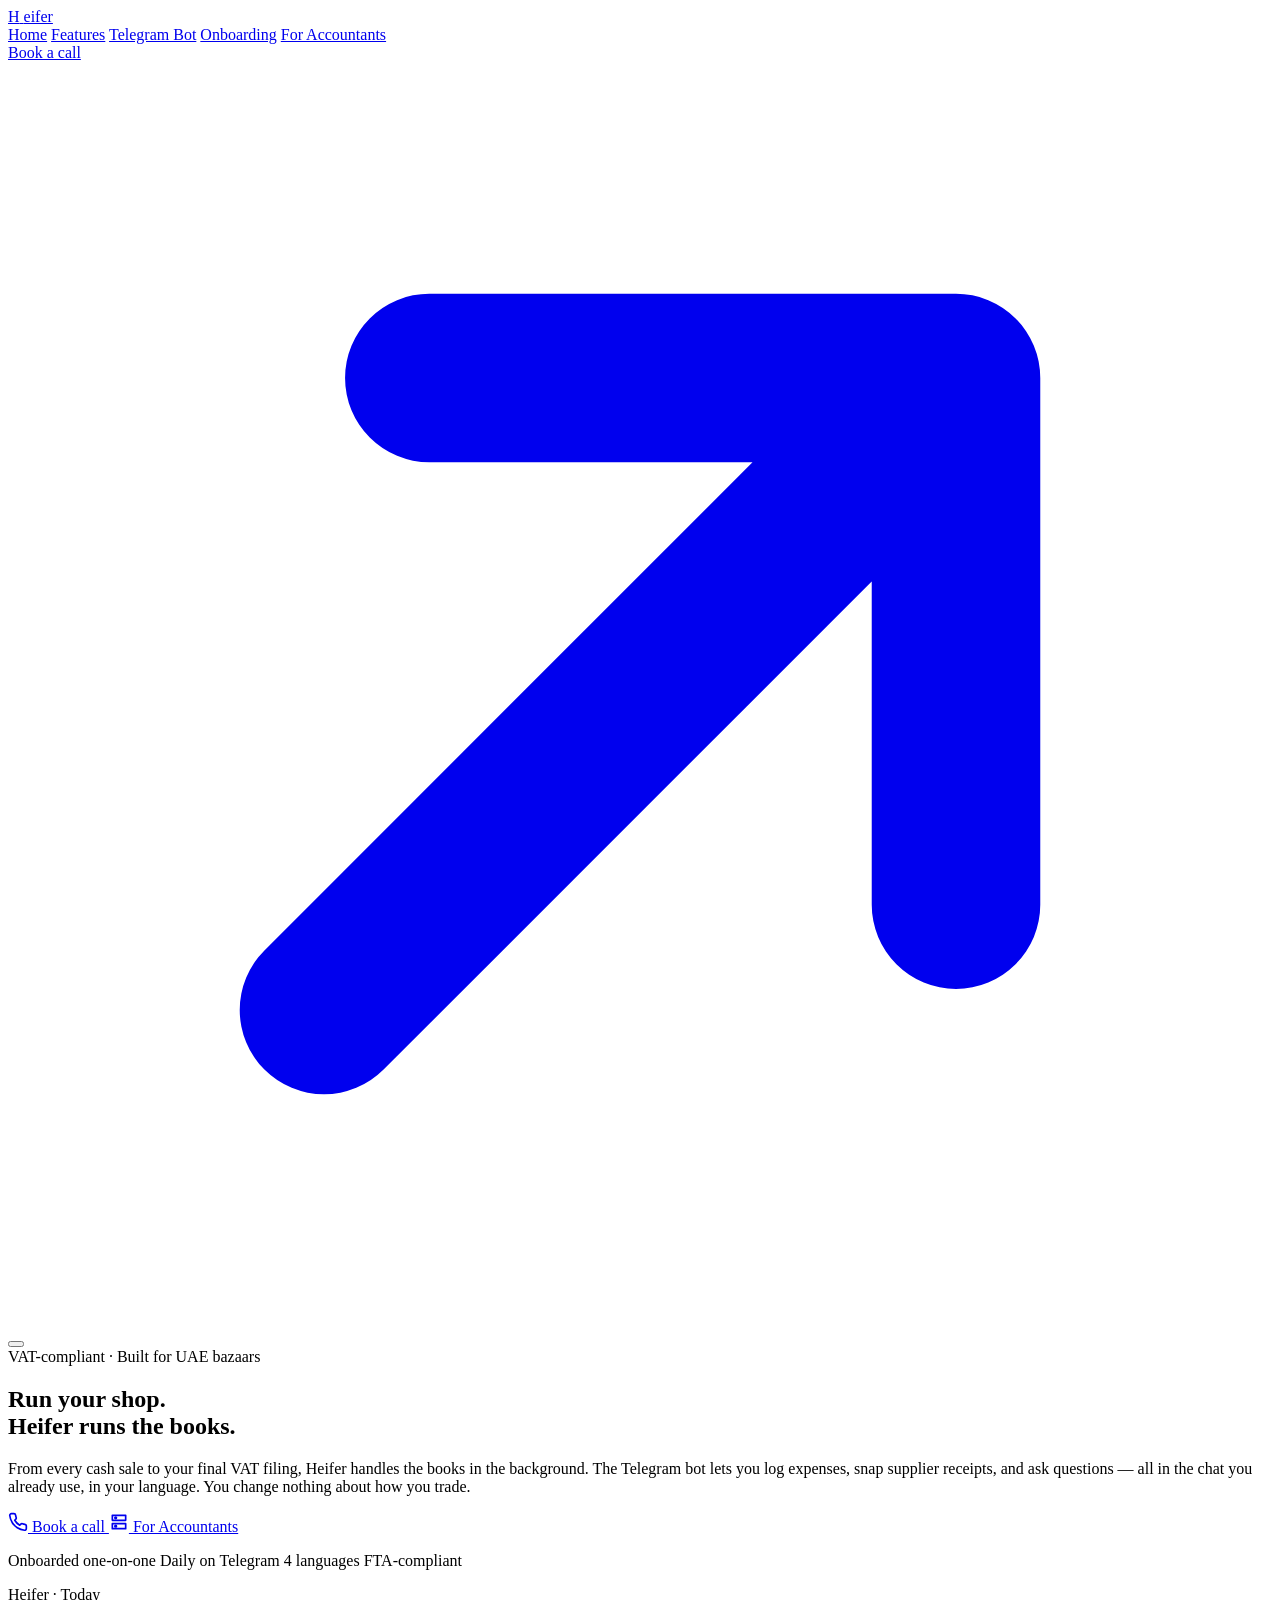
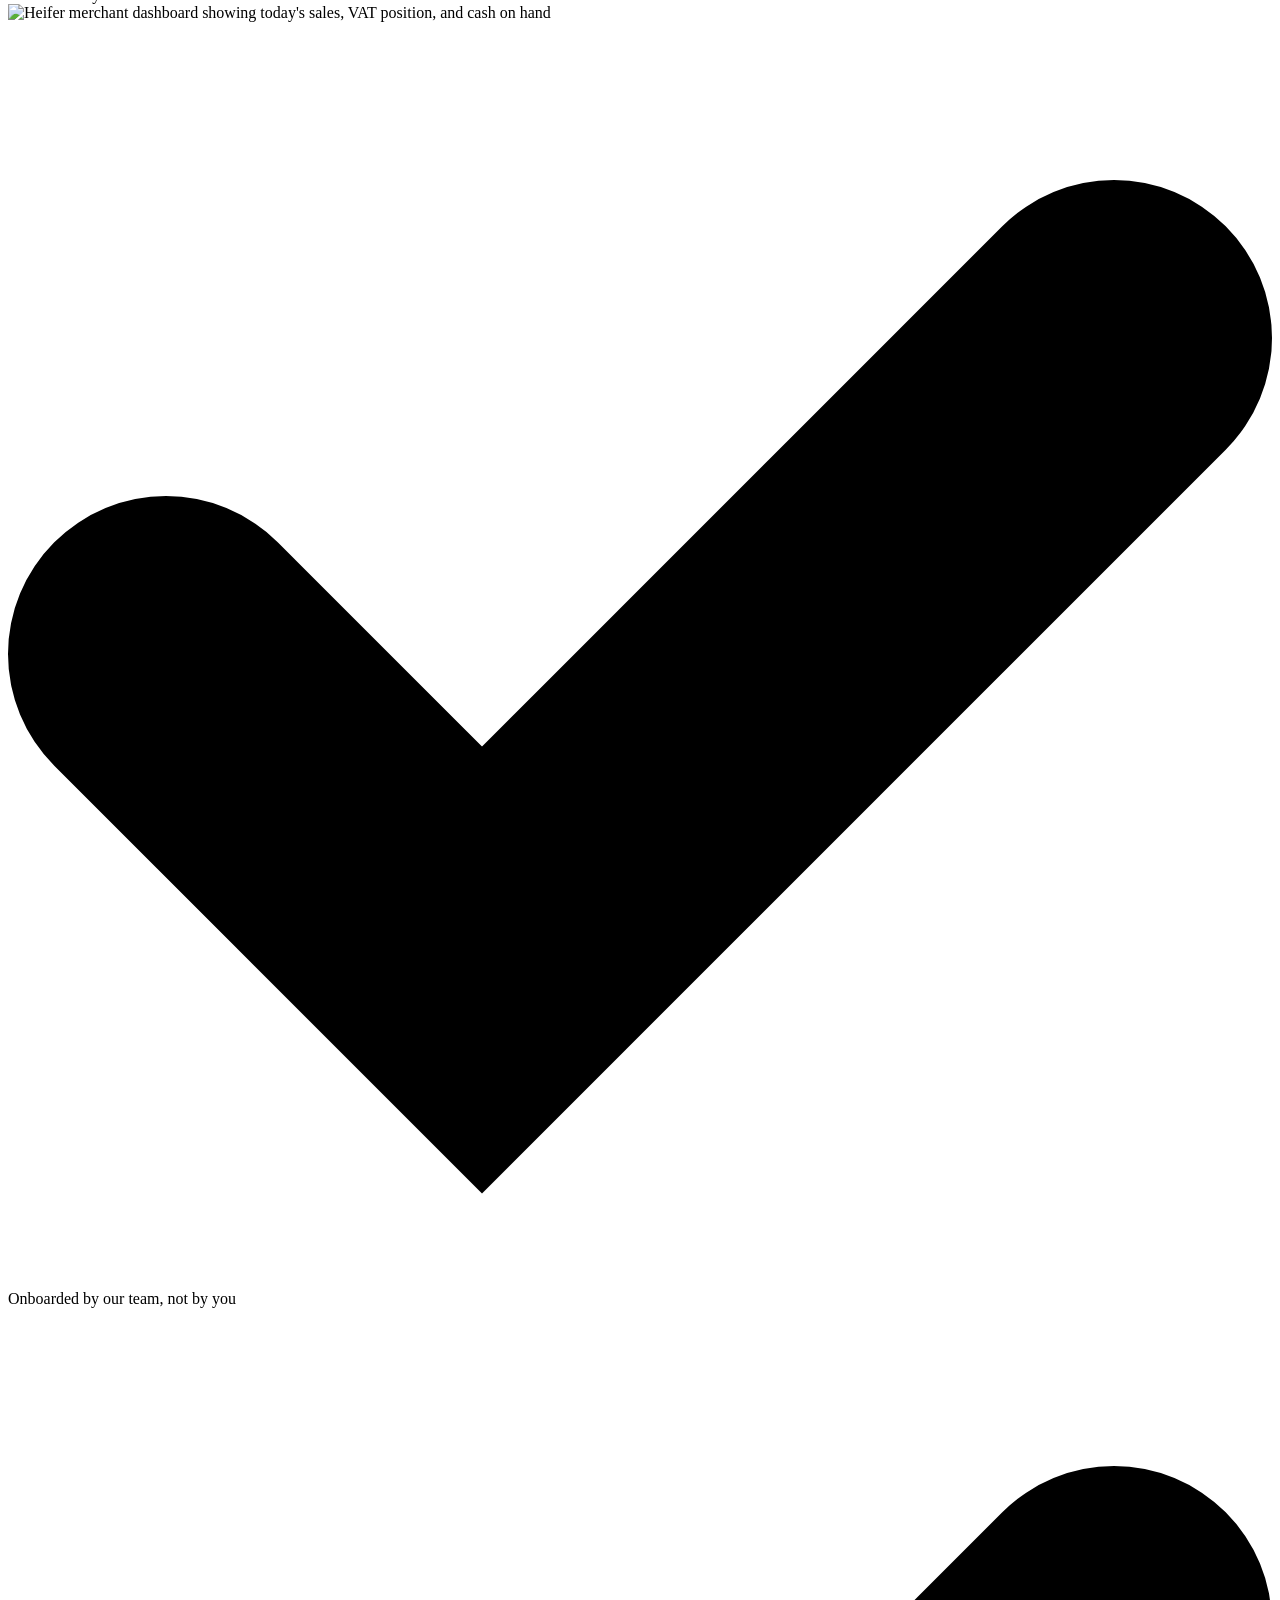
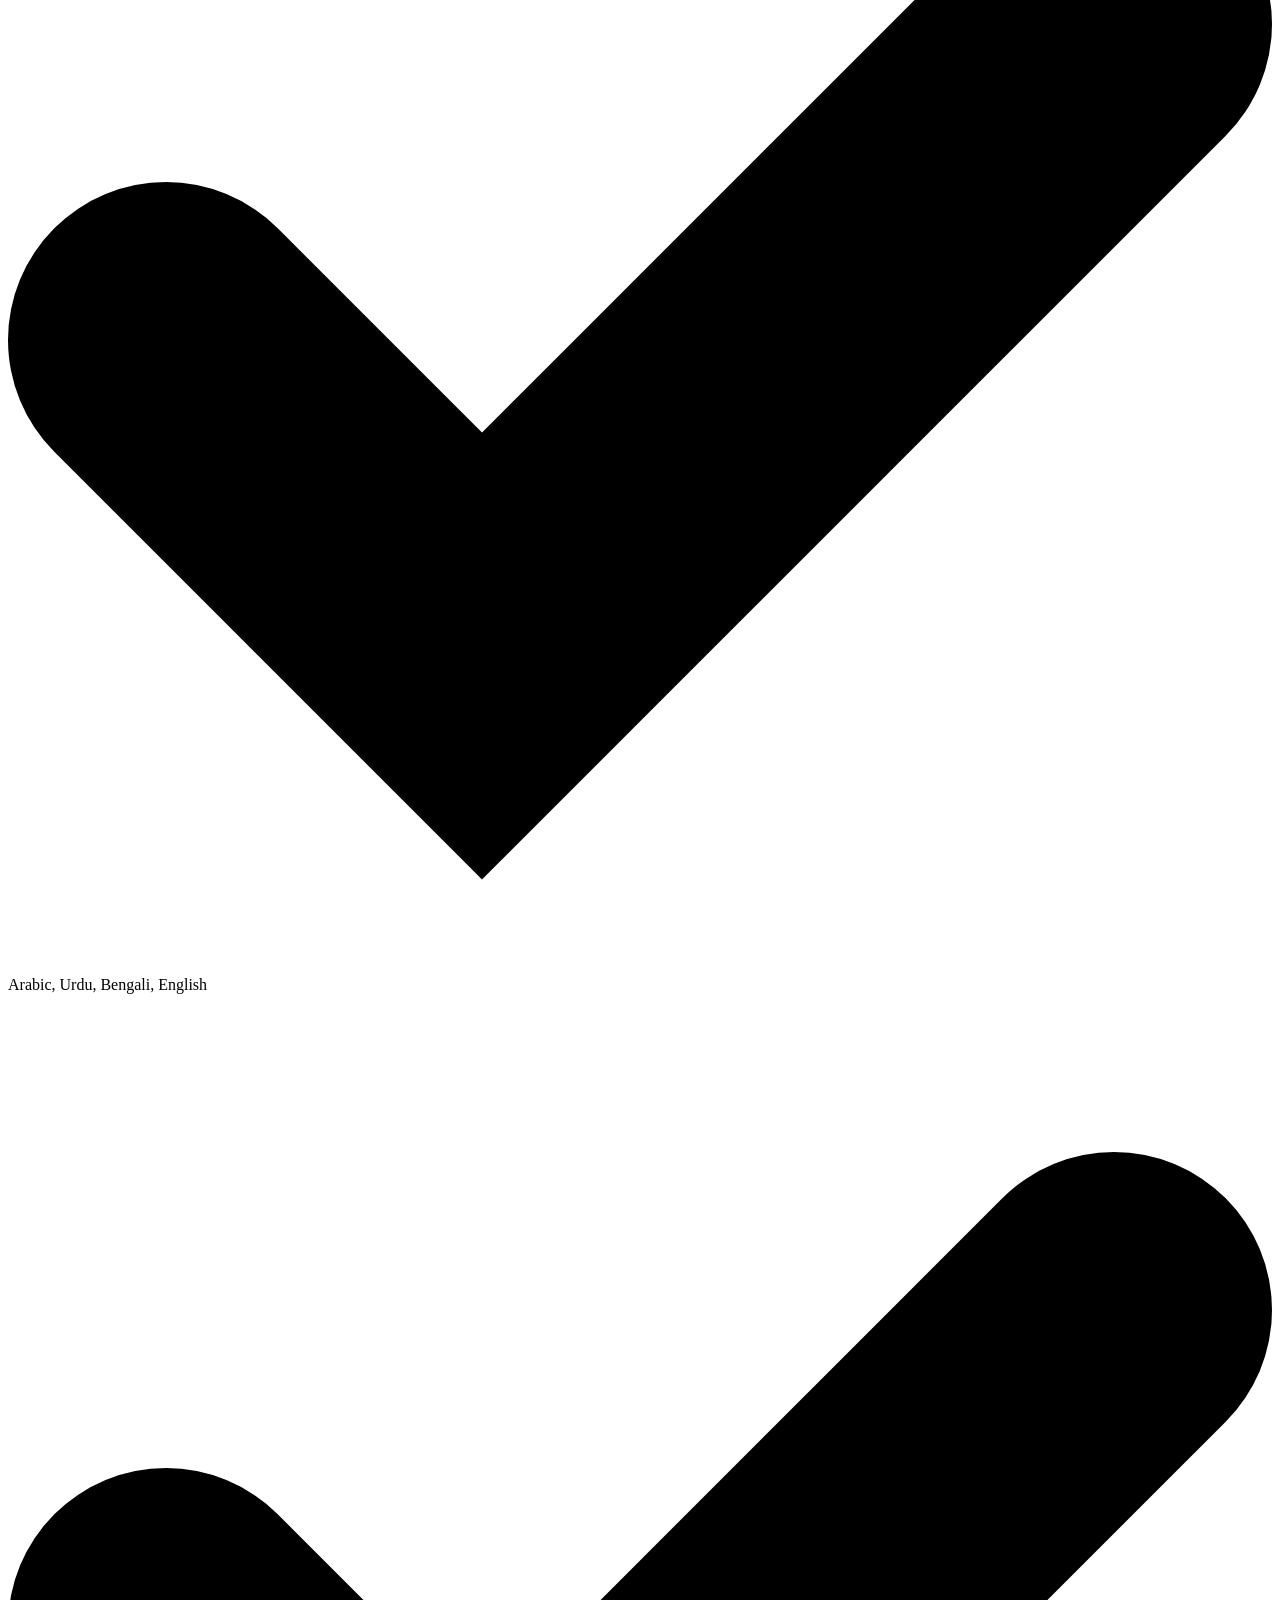
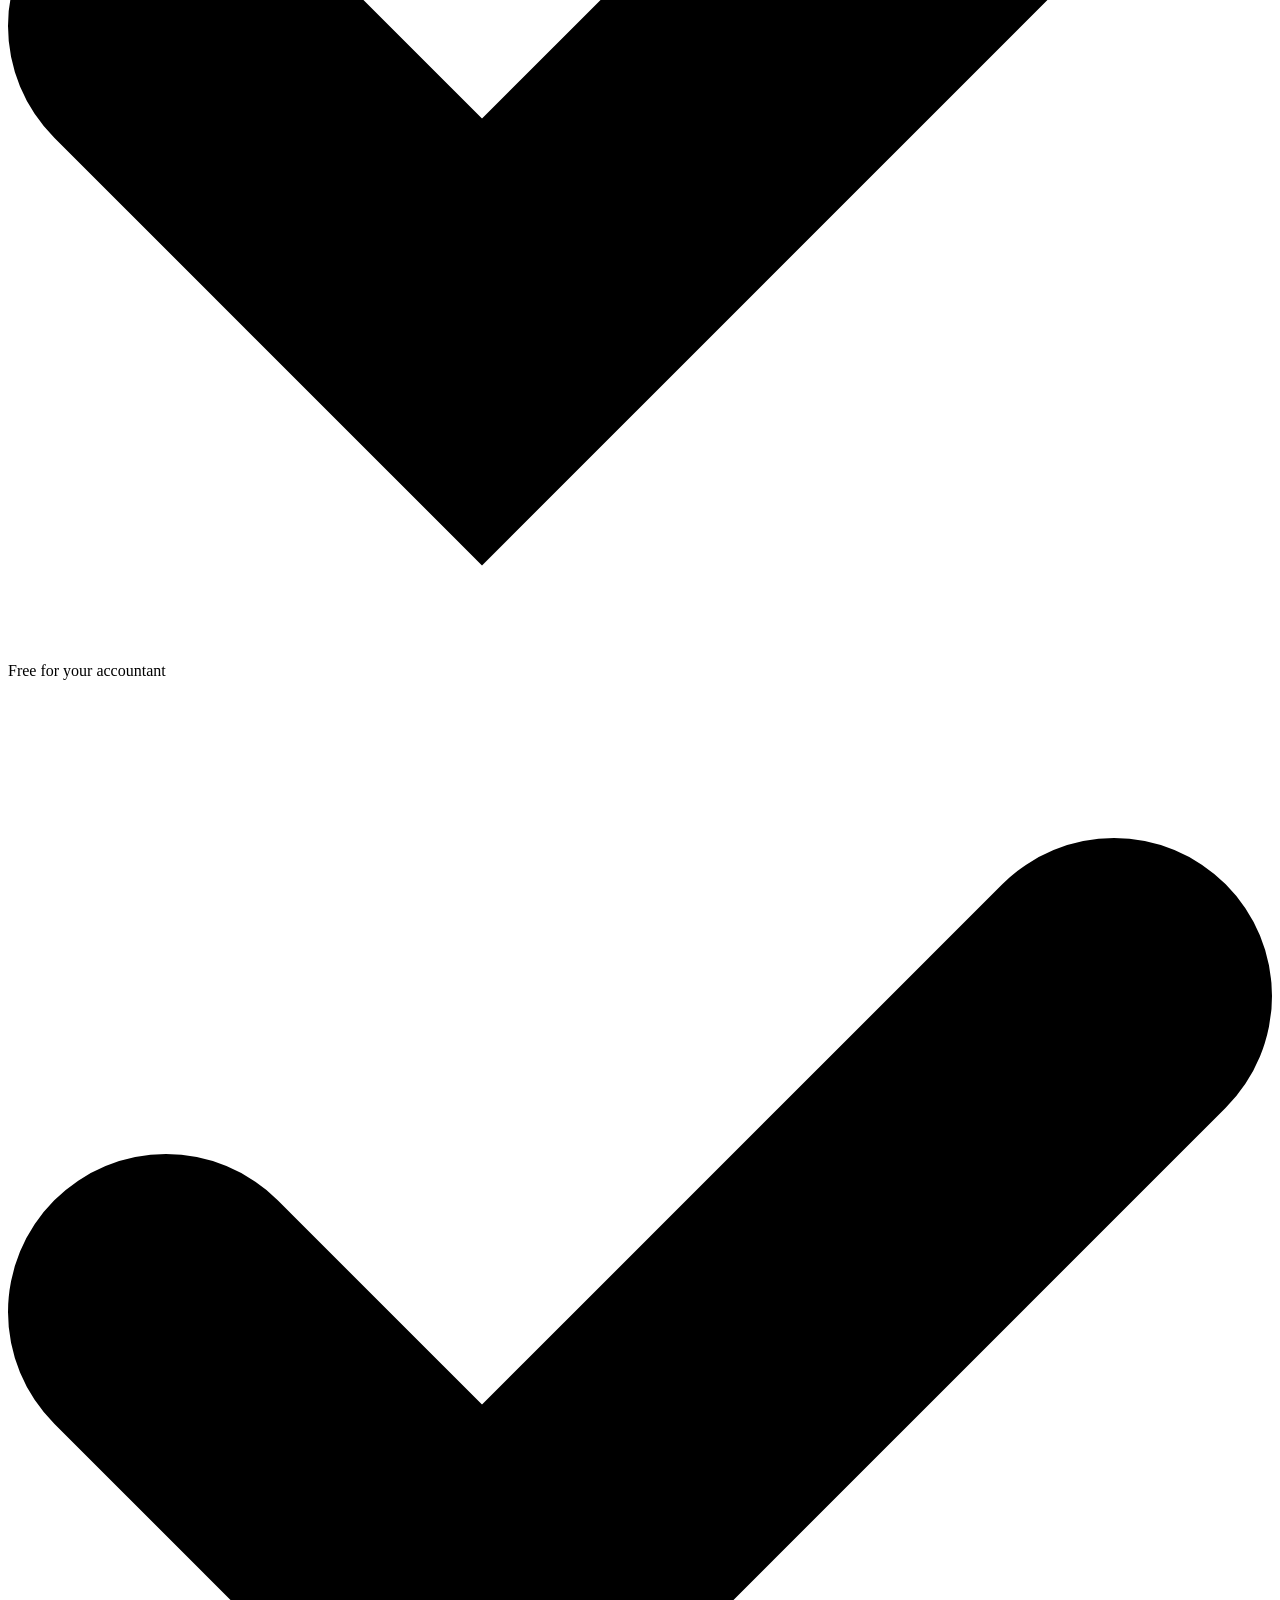
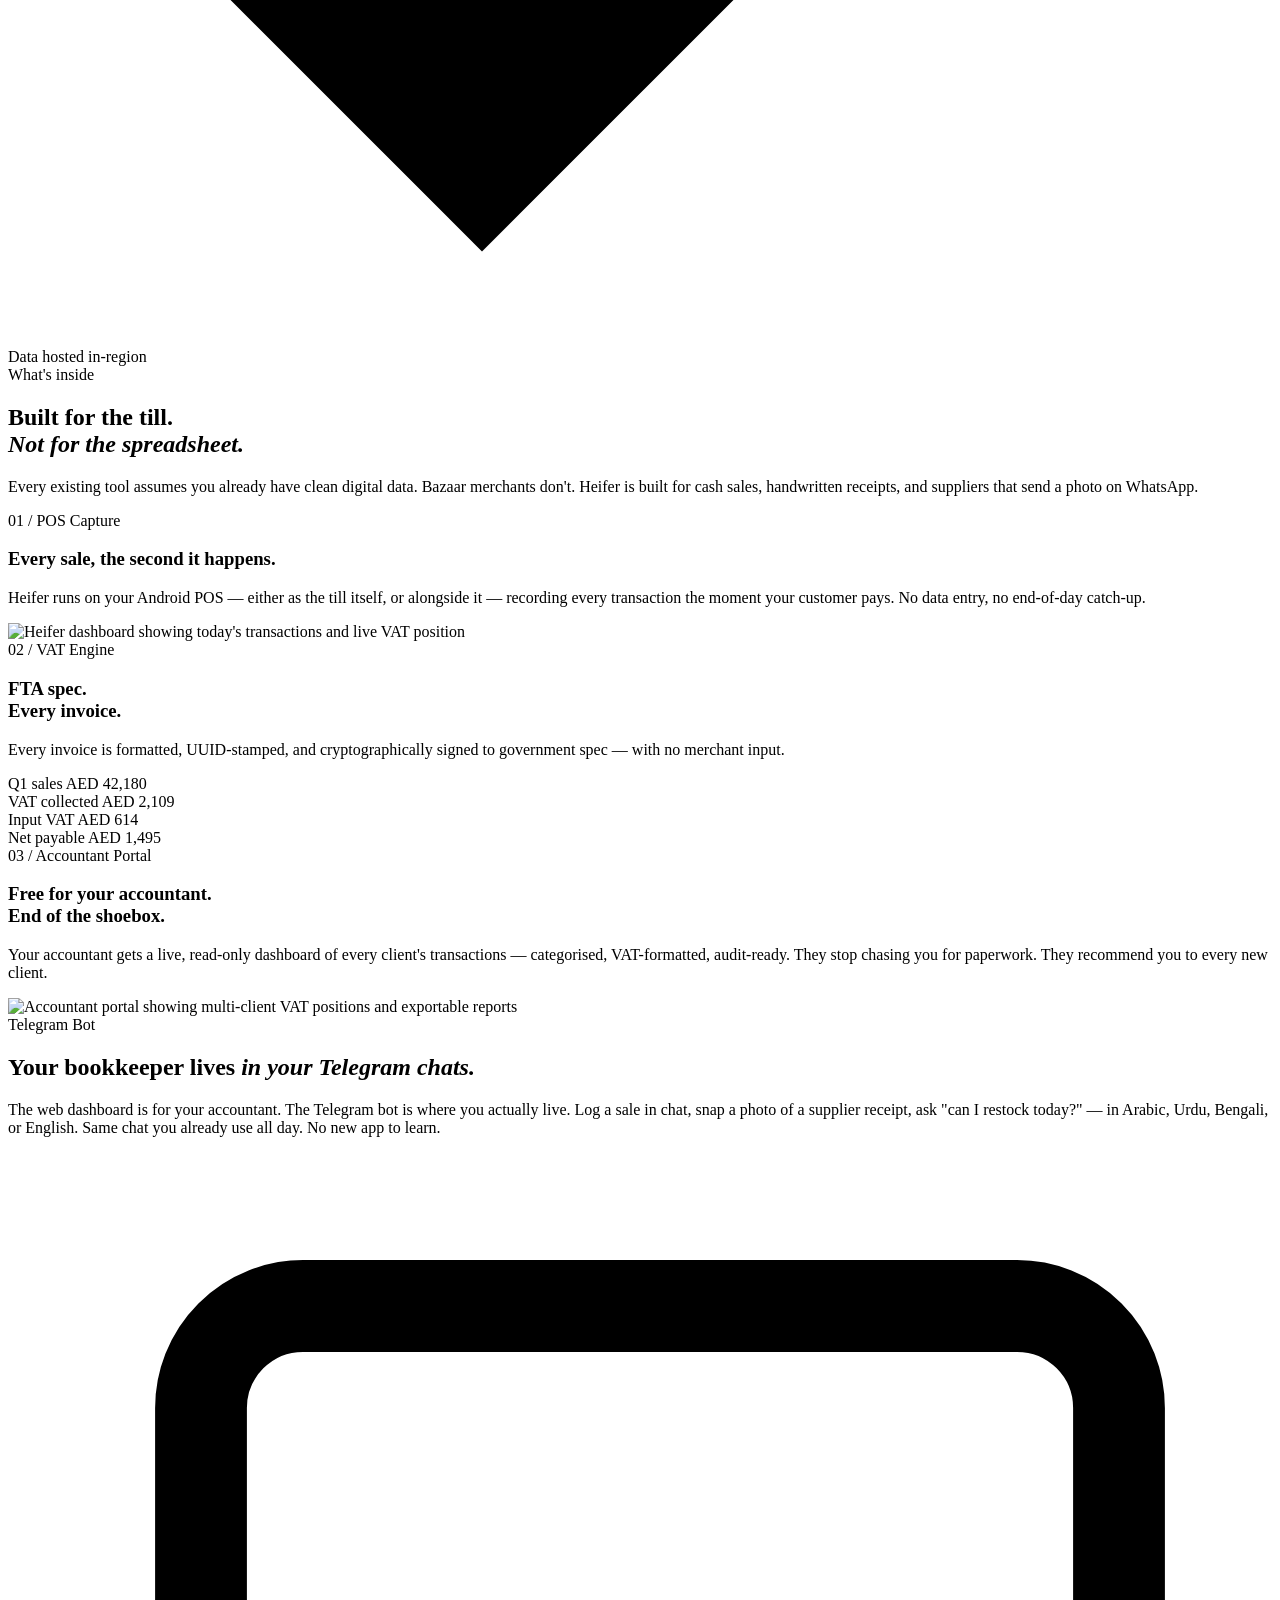
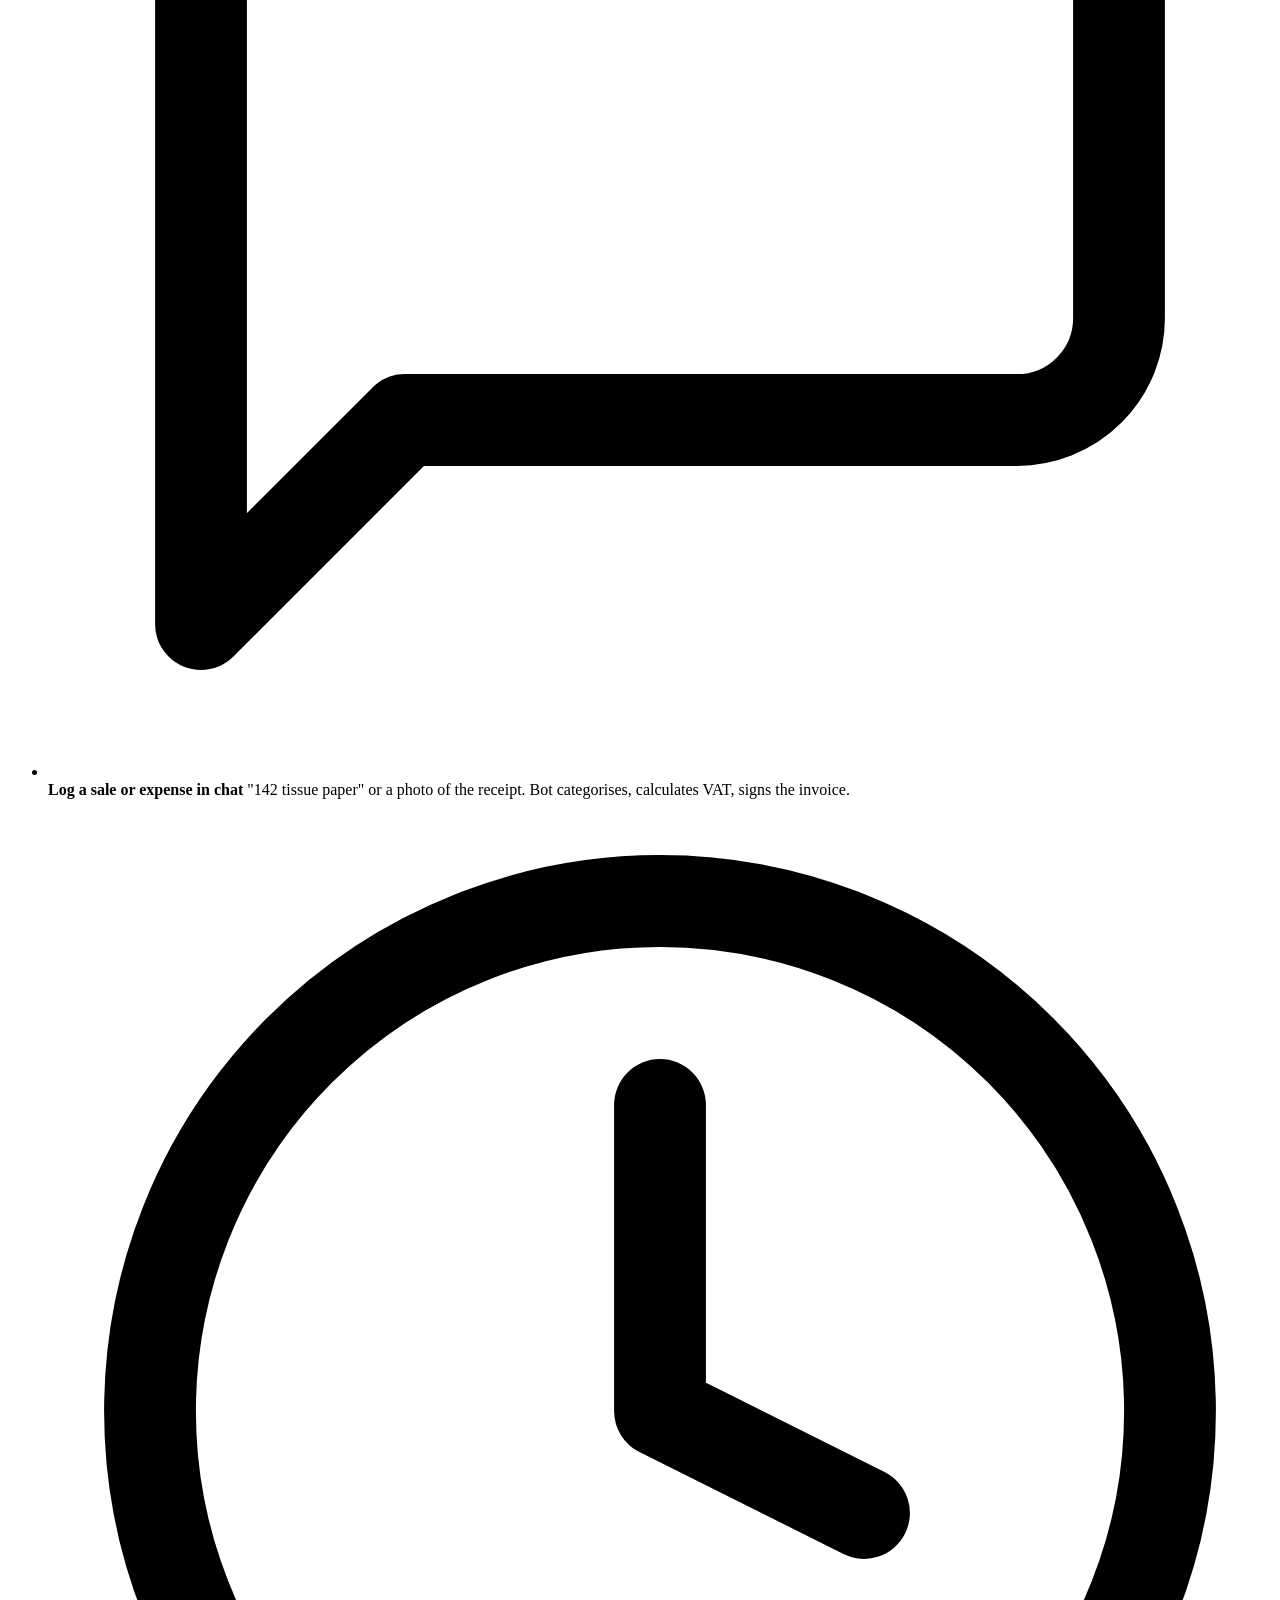
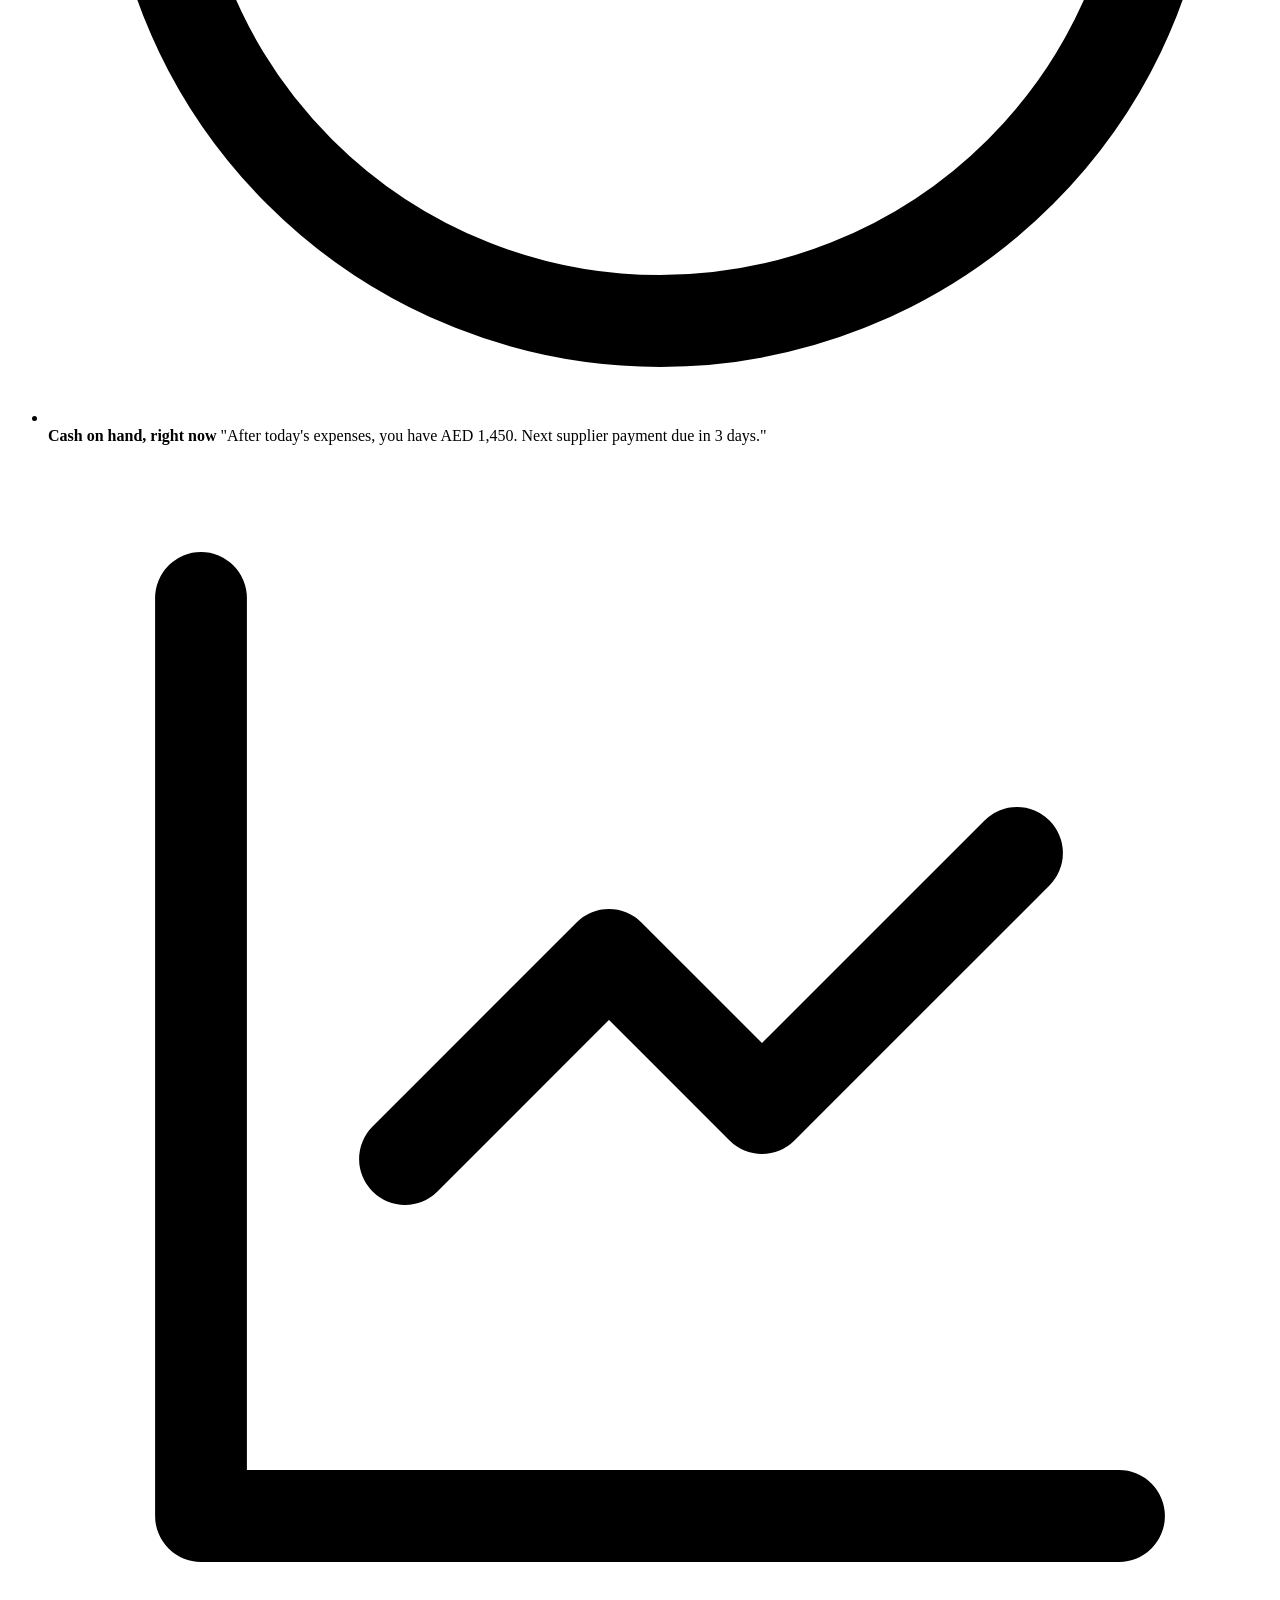
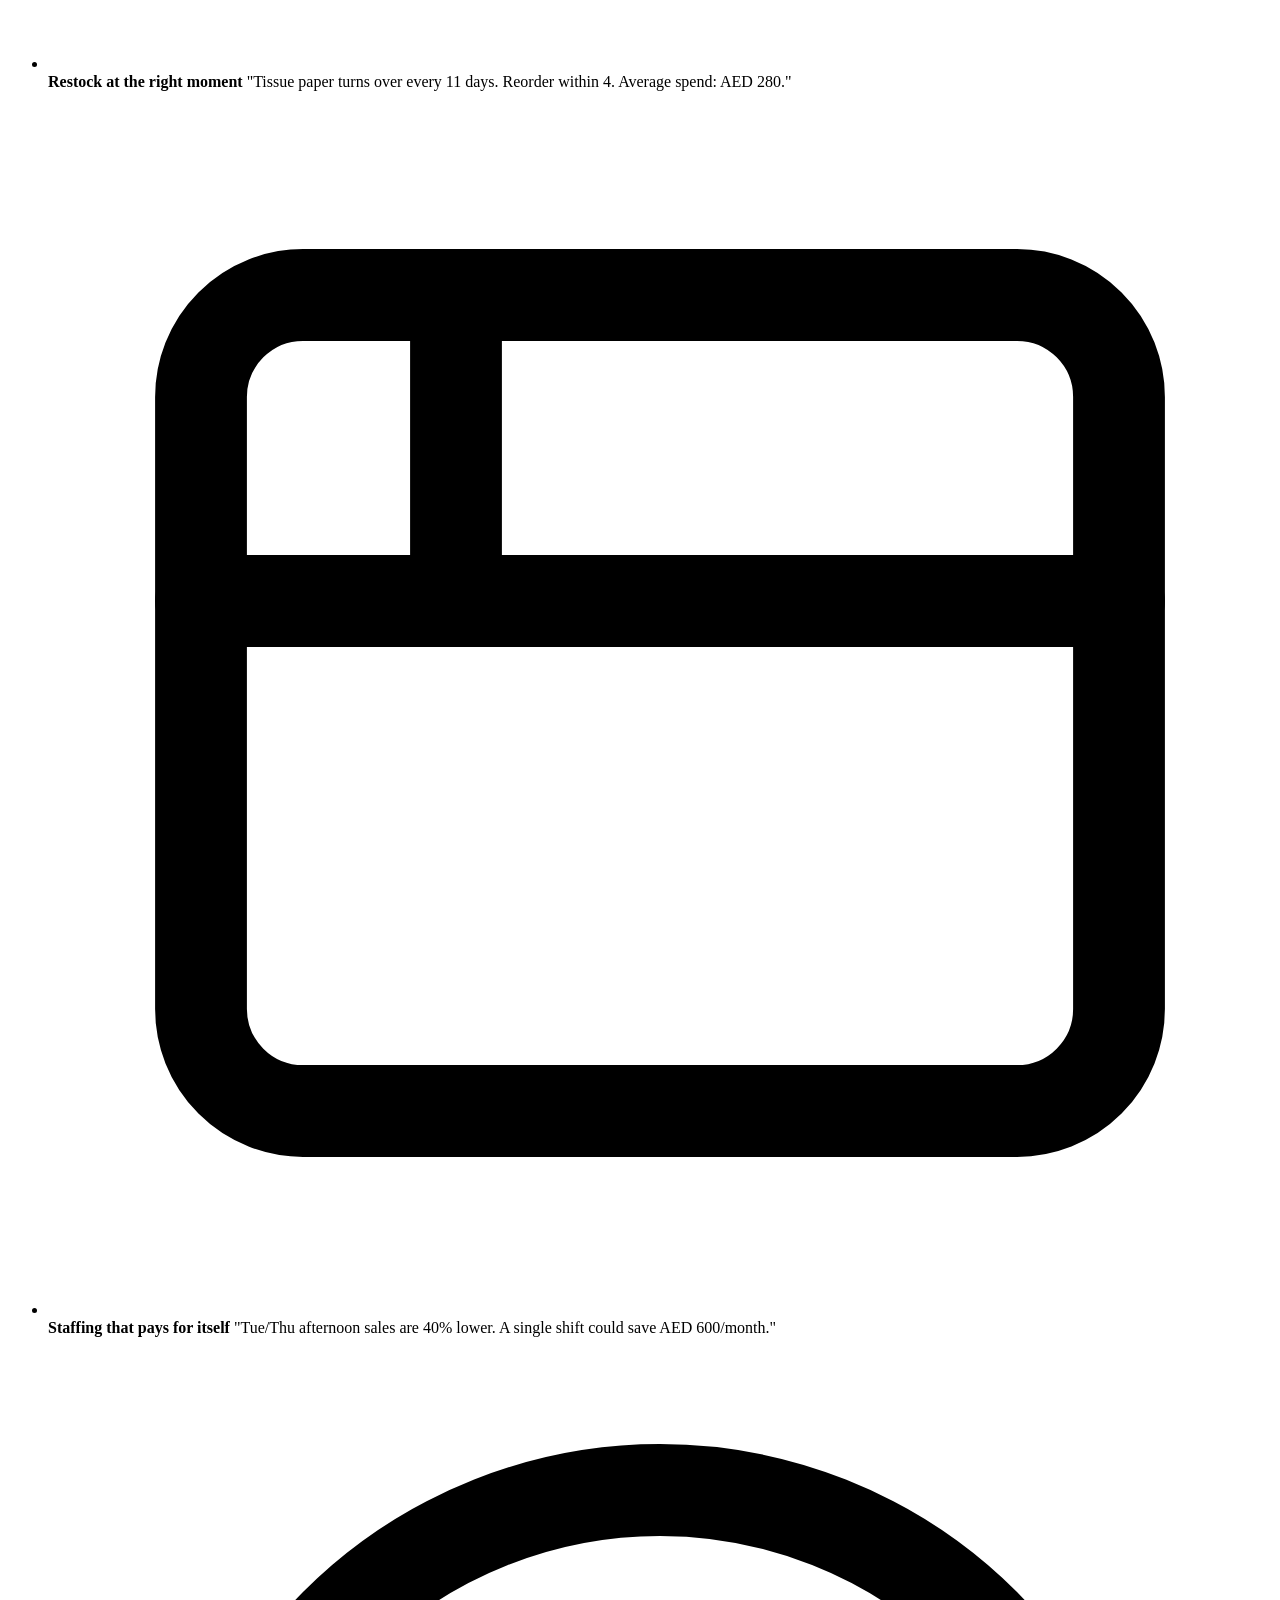
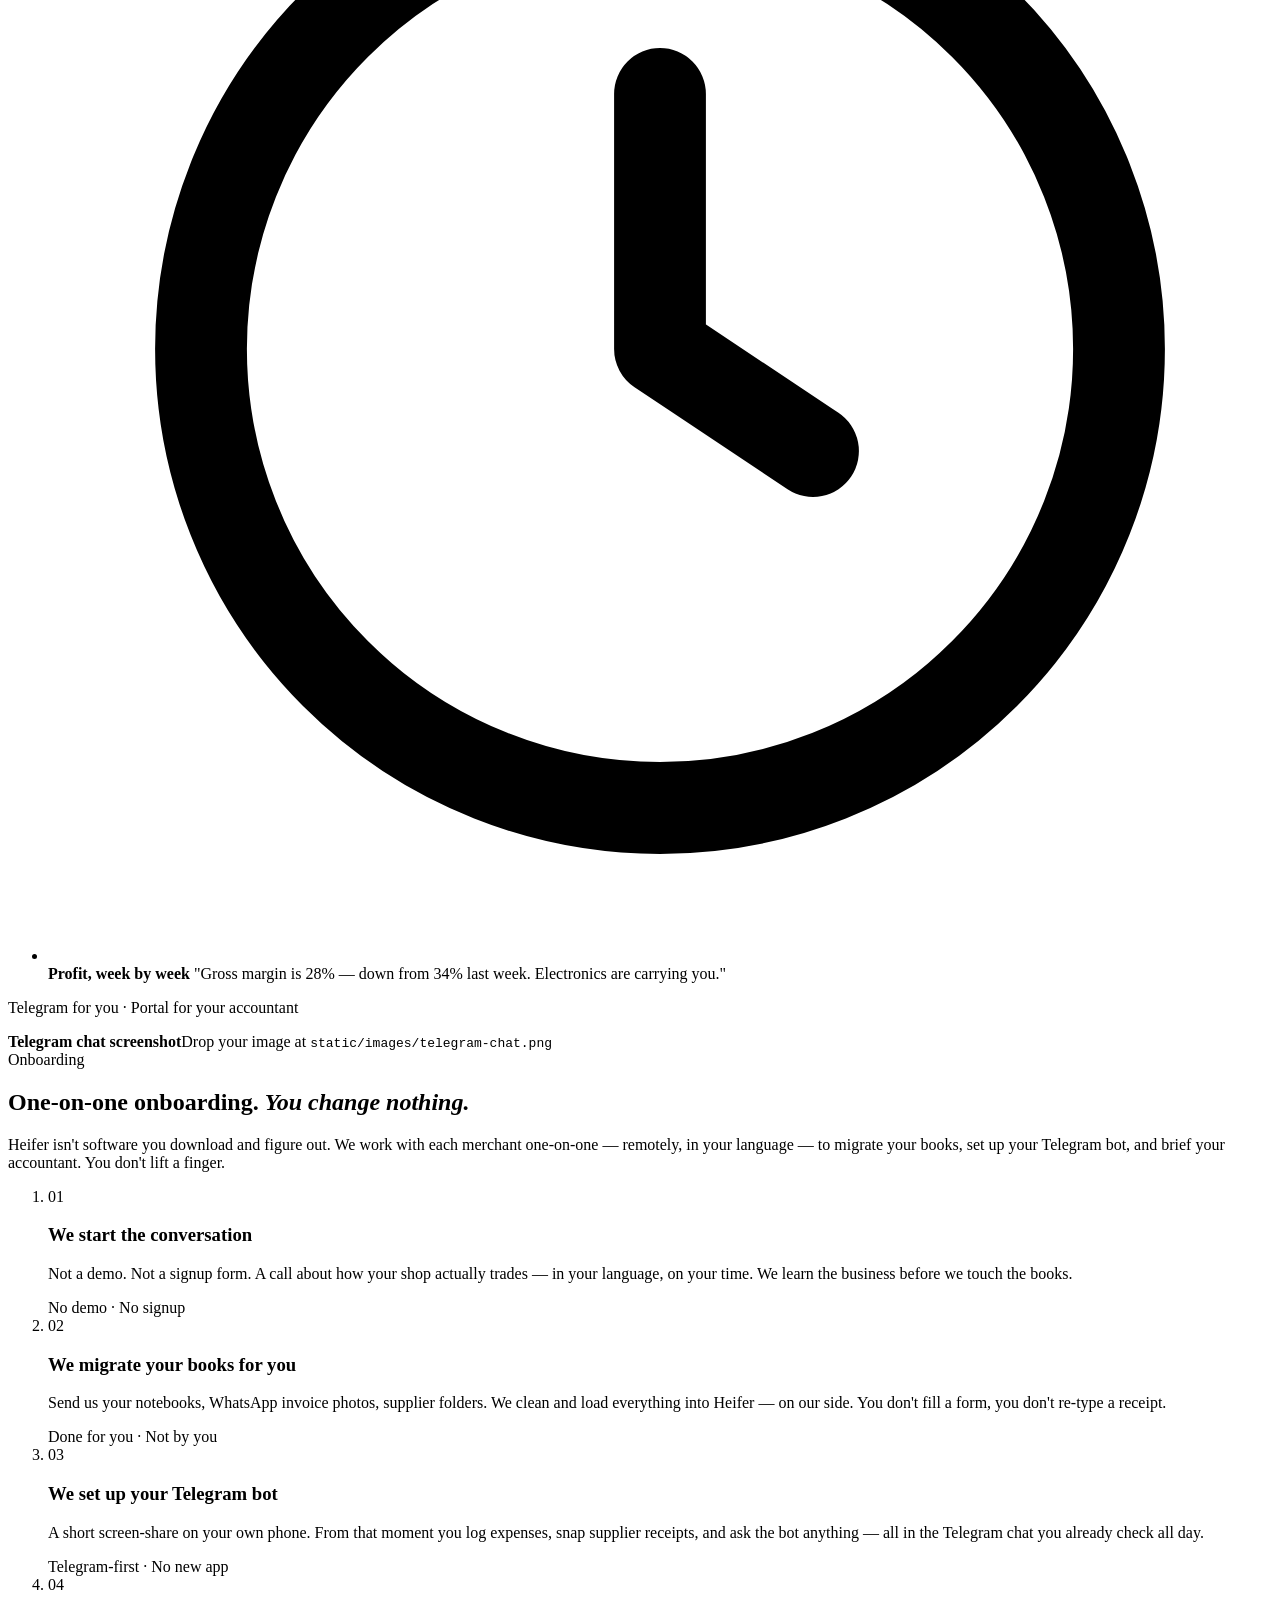
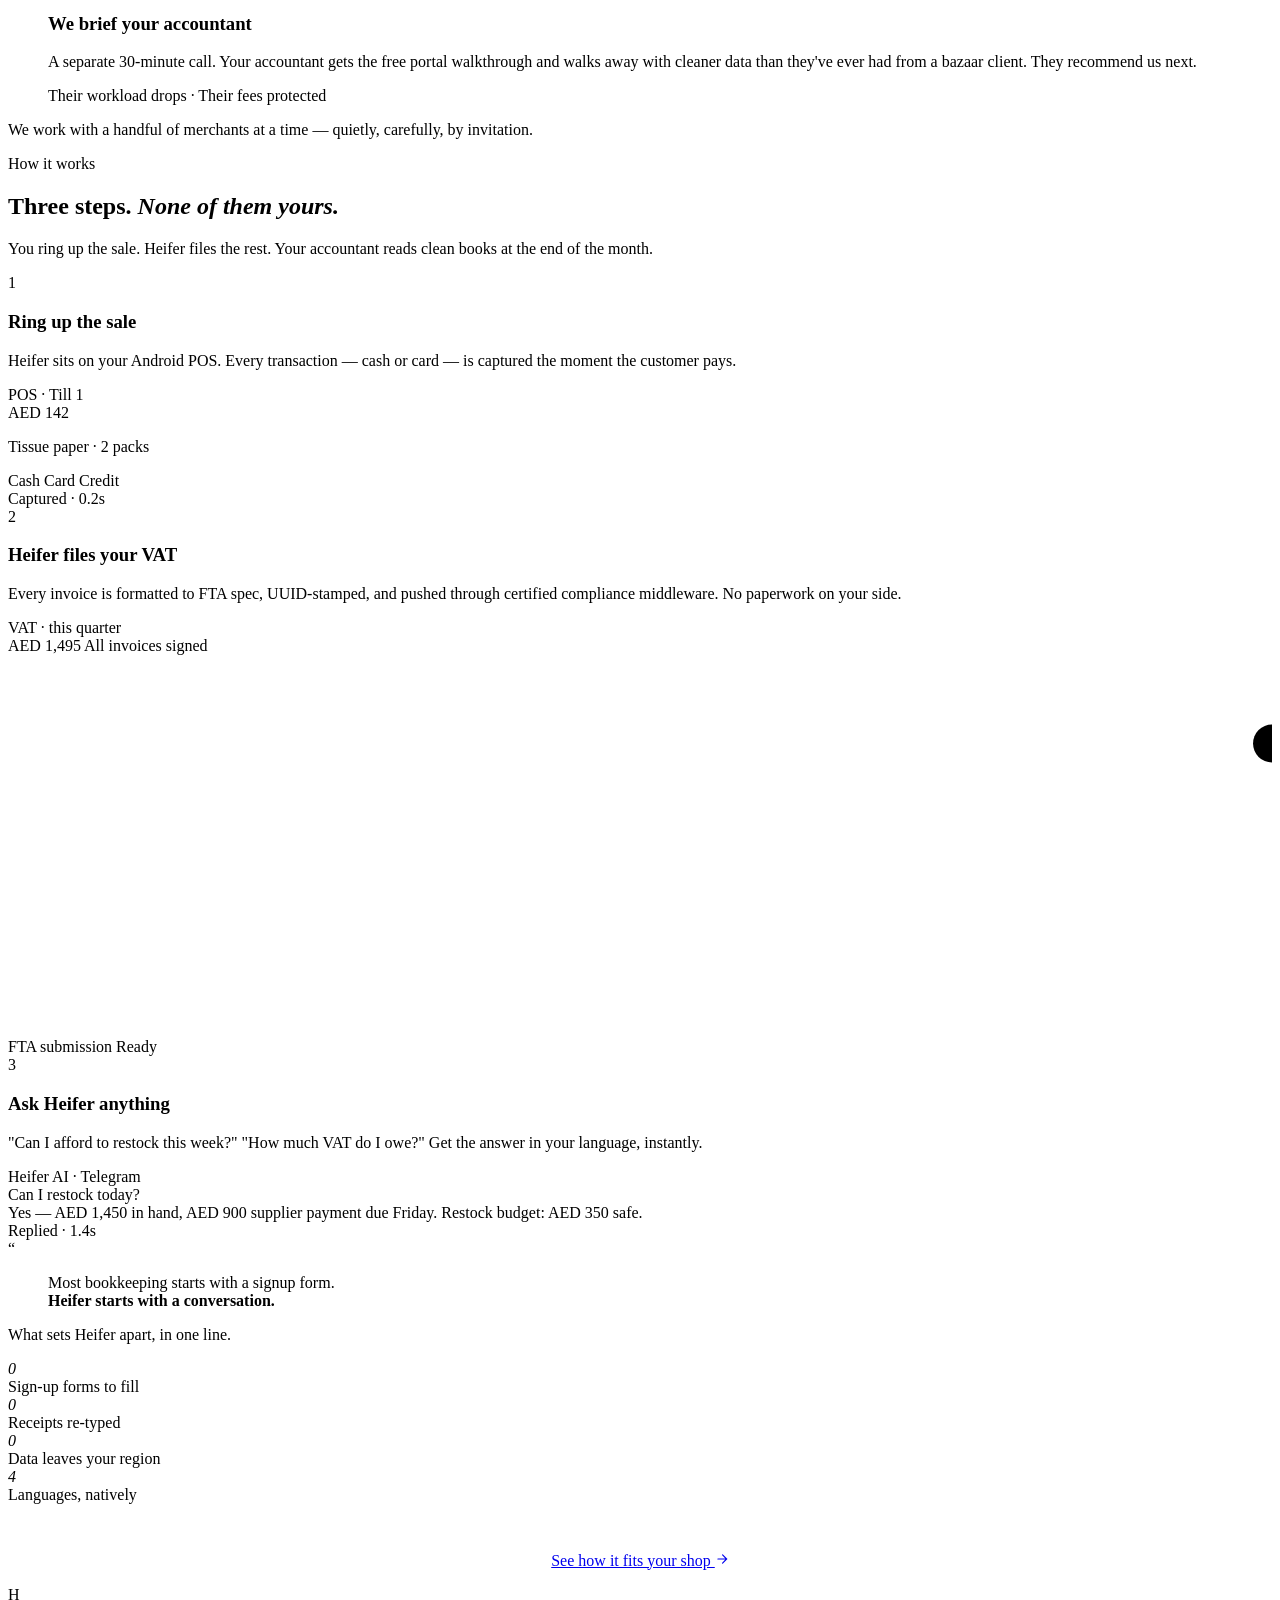
==== floati-landing/index.html @ 64d9b798 "Add Floati bookkeeping landing page. Static HTML/CSS/JS site with dashboard imagery and assets.  Co-" ====
<!DOCTYPE html>
<html lang="en">
<head>
  <meta charset="UTF-8">
  <meta name="viewport" content="width=device-width, initial-scale=1.0">
  <title>Heifer | Smart bookkeeping for bazaar merchants</title>

  <meta name="description" content="Heifer is POS-integrated, AI-assisted bookkeeping for UAE bazaar merchants. Every sale captured, VAT filed, accountant happy. Built in Arabic, Urdu, Bengali, English.">
  <meta name="theme-color" content="#0d6e5c">
  <meta name="keywords" content="heifer, bookkeeping uae, bazaar merchant, vat compliance, fta, pos bookkeeping, arabic accounting, urdu accounting, accountant portal">
  <meta name="robots" content="index, follow">
  <link rel="canonical" href="https://heifer.app/">

  <meta property="og:type" content="website">
  <meta property="og:title" content="Heifer | Smart bookkeeping for bazaar merchants">
  <meta property="og:description" content="POS-integrated, AI-assisted bookkeeping. Use your till as normal. Heifer files your VAT, briefs your accountant, and tells you what to do today.">
  <meta property="og:image" content="/static/images/dashboard-light.png">
  <meta property="og:url" content="https://heifer.app">
  <meta property="og:site_name" content="Heifer">
  <meta property="og:locale" content="en_US">

  <meta name="twitter:card" content="summary_large_image">
  <meta name="twitter:title" content="Heifer | Smart bookkeeping for bazaar merchants">
  <meta name="twitter:description" content="POS-integrated bookkeeping for UAE bazaar merchants. VAT-compliant, multilingual, AI-assisted.">
  <meta name="twitter:image" content="/static/images/dashboard-light.png">

  <script type="application/ld+json">
  {
    "@context": "https://schema.org",
    "@type": "SoftwareApplication",
    "name": "Heifer",
    "operatingSystem": "Android",
    "applicationCategory": "BusinessApplication",
    "applicationSubCategory": "Bookkeeping & VAT Compliance",
    "description": "POS-integrated, AI-assisted bookkeeping platform for UAE bazaar merchants. VAT-compliant. Multilingual. Free accountant portal.",
    "offers": { "@type": "Offer", "price": "75", "priceCurrency": "AED" },
    "softwareVersion": "1.0",
    "publisher": {
      "@type": "Organization",
      "name": "Heifer",
      "url": "https://heifer.app",
      "areaServed": ["AE"]
    }
  }
  </script>

  <link rel="icon" id="favicon" type="image/svg+xml" href="data:image/svg+xml,<svg xmlns='http://www.w3.org/2000/svg' viewBox='0 0 32 32'><rect width='32' height='32' rx='6' fill='%230d6e5c'/><text x='16' y='23' text-anchor='middle' font-family='Georgia,serif' font-size='22' font-weight='bold' font-style='italic' fill='white'>H</text></svg>">
  <link rel="manifest" href="#">
  <meta name="apple-mobile-web-app-capable" content="yes">
  <meta name="apple-mobile-web-app-title" content="Heifer">
  <meta name="apple-mobile-web-app-status-bar-style" content="default">
  <link rel="preload" as="font" type="font/woff2" href="/static/fonts/rP2Yp2ywxg089UriI5-g4vlH9VoD8Cmcqbu0-K4.7c87a648293f.woff2" crossorigin>
  <link rel="stylesheet" href="/static/fonts/fonts.css">
  <link rel="stylesheet" href="/static/css/style.css">
  <link rel="stylesheet" href="/static/css/extras.css">
  <script>
    if (localStorage.getItem('heifer-web-dark') === 'true') document.documentElement.classList.add('dark');
  </script>
</head>
<body>

  <!-- Splash kept disabled for local dev -->
  <div id="splash" class="splash hidden" style="display:none"></div>

  <!-- Site -->
  <div id="site" class="site">

    <!-- Nav -->
    <nav class="nav">
      <div class="nav-inner">
        <a href="/" class="nav-logo">
          <span class="heifer-mark" aria-hidden="true">H</span>
          <span class="nav-logo-text">eifer</span>
        </a>
        <div class="nav-links" id="nav-links">
          <a href="/" class="active">Home</a>
          <a href="#features">Features</a>
          <a href="#assistant">Telegram Bot</a>
          <a href="#onboarding">Onboarding</a>
          <a href="#accountants">For Accountants</a>
        </div>
        <a href="#book" class="nav-cta">
          Book a call
          <span class="nav-cta-icon">
            <svg viewBox="0 0 12 12" fill="none" stroke="currentColor" stroke-width="1.6" stroke-linecap="round" stroke-linejoin="round"><path d="M3 9 9 3M4 3h5v5"/></svg>
          </span>
        </a>
        <button class="hamburger" id="hamburger" aria-label="Menu">
          <span></span><span></span><span></span>
        </button>
      </div>
    </nav>

    <!-- Hero -->
    <section class="hero">
      <div class="hero-content">
        <span class="hero-badge reveal">VAT-compliant &middot; Built for UAE bazaars</span>
        <h1 class="hero-title reveal reveal-delay-1">Run your shop.<br>Heifer runs <span class="hero-accent">the&nbsp;books.</span></h1>
        <p class="hero-sub reveal reveal-delay-2">
          From every cash sale to your final VAT filing, Heifer handles the books in the background.
          The Telegram bot lets you log expenses, snap supplier receipts, and ask questions &mdash;
          all in the chat you already use, in your language. You change nothing about how you trade.
        </p>
        <div class="hero-actions reveal reveal-delay-3">
          <a href="#book" class="btn btn-primary">
            <svg width="20" height="20" viewBox="0 0 24 24" fill="none" stroke="currentColor" stroke-width="2" stroke-linecap="round" stroke-linejoin="round"><path d="M22 16.92v3a2 2 0 0 1-2.18 2 19.79 19.79 0 0 1-8.63-3.07 19.5 19.5 0 0 1-6-6 19.79 19.79 0 0 1-3.07-8.67A2 2 0 0 1 4.11 2h3a2 2 0 0 1 2 1.72c.13.96.36 1.9.7 2.81a2 2 0 0 1-.45 2.11L8.09 9.91a16 16 0 0 0 6 6l1.27-1.27a2 2 0 0 1 2.11-.45c.91.34 1.85.57 2.81.7a2 2 0 0 1 1.72 2z"/></svg>
            Book a call
          </a>
          <a href="#accountants" class="btn btn-mac">
            <svg width="20" height="20" viewBox="0 0 24 24" fill="none" stroke="currentColor" stroke-width="2" stroke-linecap="round" stroke-linejoin="round"><path d="M4 4h16v6H4zM4 14h16v6H4z"/><circle cx="8" cy="7" r="1" fill="currentColor"/><circle cx="8" cy="17" r="1" fill="currentColor"/></svg>
            For Accountants
          </a>
        </div>
        <p class="hero-stats">
          <span>Onboarded <strong style="color:var(--t1);font-weight:500">one-on-one</strong></span>
          <span class="dot"></span>
          <span>Daily on <strong style="color:var(--t1);font-weight:500">Telegram</strong></span>
          <span class="dot"></span>
          <span><strong style="color:var(--t1);font-weight:500">4</strong> languages</span>
          <span class="dot"></span>
          <span><strong style="color:var(--t1);font-weight:500">FTA</strong>-compliant</span>
        </p>
      </div>
      <div class="hero-visual">
        <div class="hero-mockup">
          <div class="mockup-bar">
            <div class="mockup-dots"><span></span><span></span><span></span></div>
            <span class="mockup-title">Heifer · Today</span>
          </div>
          <img src="/static/images/dashboard-light.png" alt="Heifer merchant dashboard showing today's sales, VAT position, and cash on hand" class="mockup-img" id="hero-img" fetchpriority="high" decoding="async">
        </div>
        <div class="hero-float float-1"></div>
        <div class="hero-float float-2"></div>
        <div class="hero-float float-3"></div>
      </div>
    </section>

    <!-- Trust rail -->
    <section class="trust-rail">
      <div class="trust-row">
        <span class="trust-item"><span class="trust-mark"><svg viewBox="0 0 8 8" fill="none" stroke="currentColor" stroke-width="2" stroke-linecap="round"><path d="M1 4l2 2 4-4"/></svg></span> Onboarded by our team, not by you</span>
        <span class="trust-item"><span class="trust-mark"><svg viewBox="0 0 8 8" fill="none" stroke="currentColor" stroke-width="2" stroke-linecap="round"><path d="M1 4l2 2 4-4"/></svg></span> Arabic, Urdu, Bengali, English</span>
        <span class="trust-item"><span class="trust-mark"><svg viewBox="0 0 8 8" fill="none" stroke="currentColor" stroke-width="2" stroke-linecap="round"><path d="M1 4l2 2 4-4"/></svg></span> Free for your accountant</span>
        <span class="trust-item"><span class="trust-mark"><svg viewBox="0 0 8 8" fill="none" stroke="currentColor" stroke-width="2" stroke-linecap="round"><path d="M1 4l2 2 4-4"/></svg></span> Data hosted in-region</span>
      </div>
    </section>

    <!-- Features (Bento) -->
    <section class="features" id="features">
      <div class="section-inner">
        <header class="section-head">
          <div>
            <span class="section-eyebrow">What's inside</span>
            <h2 class="section-title">Built for the till.<br><em>Not for the spreadsheet.</em></h2>
          </div>
          <p class="section-aside">
            Every existing tool assumes you already have clean digital data. Bazaar
            merchants don't. Heifer is built for cash sales, handwritten receipts,
            and suppliers that send a photo on WhatsApp.
          </p>
        </header>

        <div class="bento">
          <article class="tile t-feature-hero reveal">
            <div class="tile-eyebrow">01 / POS Capture</div>
            <h3>Every sale, the second&nbsp;it happens.</h3>
            <p>Heifer runs on your Android POS &mdash; either as the till itself, or alongside it &mdash;
               recording every transaction the moment your customer pays. No data entry, no end-of-day catch-up.</p>
            <div class="tile-shot">
              <img src="/static/images/dashboard-dark.png" alt="Heifer dashboard showing today's transactions and live VAT position" loading="lazy" decoding="async">
            </div>
          </article>

          <article class="tile t-tall reveal reveal-delay-1">
            <div class="tile-eyebrow">02 / VAT Engine</div>
            <h3>FTA spec.<br>Every&nbsp;invoice.</h3>
            <p>Every invoice is formatted, UUID-stamped, and cryptographically signed to government spec &mdash; with no merchant input.</p>
            <div class="meter">
              <div class="meter-row">
                <span class="meter-label">Q1 sales</span>
                <span class="meter-amount">AED <span data-count="42180">42,180</span></span>
                <div class="meter-bar"><div class="meter-bar-fill ok" style="width: 100%"></div></div>
              </div>
              <div class="meter-row">
                <span class="meter-label">VAT collected</span>
                <span class="meter-amount">AED <span data-count="2109">2,109</span></span>
                <div class="meter-bar"><div class="meter-bar-fill ok" style="width: 100%"></div></div>
              </div>
              <div class="meter-row">
                <span class="meter-label">Input VAT</span>
                <span class="meter-amount">AED <span data-count="614">614</span></span>
                <div class="meter-bar"><div class="meter-bar-fill indigo" style="width: 38%"></div></div>
              </div>
              <div class="meter-row">
                <span class="meter-label">Net payable</span>
                <span class="meter-amount">AED <span data-count="1495">1,495</span></span>
                <div class="meter-bar"><div class="meter-bar-fill warn" style="width: 71%"></div></div>
              </div>
            </div>
          </article>

          <article class="tile t-wide-bottom reveal" id="accountants">
            <div class="tile-bottom-grid">
              <div class="tile-bottom-copy">
                <div class="tile-eyebrow">03 / Accountant Portal</div>
                <h3>Free for your accountant.<br>End of the shoebox.</h3>
                <p>Your accountant gets a live, read-only dashboard of every client's
                   transactions &mdash; categorised, VAT-formatted, audit-ready. They stop
                   chasing you for paperwork. They recommend you to every new client.</p>
              </div>
              <div class="tile-bottom-shot">
                <img src="/static/images/reports.png" alt="Accountant portal showing multi-client VAT positions and exportable reports" loading="lazy" decoding="async">
              </div>
            </div>
          </article>
        </div>
      </div>
    </section>

    <!-- AI Assistant section -->
    <section class="ai-section" id="assistant">
      <div class="section-inner">
        <div class="ai-grid">
          <div class="ai-copy reveal">
            <span class="section-eyebrow">Telegram Bot</span>
            <h2 class="section-title">Your bookkeeper lives <em>in your Telegram chats.</em></h2>
            <p class="ai-lede">
              The web dashboard is for your accountant. The Telegram bot is where you
              actually live. Log a sale in chat, snap a photo of a supplier receipt,
              ask "can I restock today?" &mdash; in Arabic, Urdu, Bengali, or English.
              Same chat you already use all day. No new app to learn.
            </p>

            <ul class="ai-bullets">
              <li class="reveal">
                <span class="ai-icon">
                  <svg viewBox="0 0 24 24" fill="none" stroke="currentColor" stroke-width="1.8" stroke-linecap="round" stroke-linejoin="round"><path d="M21 15a2 2 0 0 1-2 2H7l-4 4V5a2 2 0 0 1 2-2h14a2 2 0 0 1 2 2z"/></svg>
                </span>
                <div>
                  <strong>Log a sale or expense in chat</strong>
                  <span>"142 tissue paper" or a photo of the receipt. Bot categorises, calculates VAT, signs the invoice.</span>
                </div>
              </li>
              <li class="reveal reveal-delay-1">
                <span class="ai-icon">
                  <svg viewBox="0 0 24 24" fill="none" stroke="currentColor" stroke-width="1.8" stroke-linecap="round" stroke-linejoin="round"><circle cx="12" cy="12" r="10"/><path d="M12 6v6l4 2"/></svg>
                </span>
                <div>
                  <strong>Cash on hand, right now</strong>
                  <span>"After today's expenses, you have AED 1,450. Next supplier payment due in 3 days."</span>
                </div>
              </li>
              <li class="reveal reveal-delay-2">
                <span class="ai-icon">
                  <svg viewBox="0 0 24 24" fill="none" stroke="currentColor" stroke-width="1.8" stroke-linecap="round" stroke-linejoin="round"><path d="M3 3v18h18"/><path d="M7 14l4-4 3 3 5-5"/></svg>
                </span>
                <div>
                  <strong>Restock at the right moment</strong>
                  <span>"Tissue paper turns over every 11 days. Reorder within 4. Average spend: AED 280."</span>
                </div>
              </li>
              <li class="reveal reveal-delay-3">
                <span class="ai-icon">
                  <svg viewBox="0 0 24 24" fill="none" stroke="currentColor" stroke-width="1.8" stroke-linecap="round" stroke-linejoin="round"><rect x="3" y="4" width="18" height="16" rx="2"/><path d="M3 10h18M8 4v6"/></svg>
                </span>
                <div>
                  <strong>Staffing that pays for itself</strong>
                  <span>"Tue/Thu afternoon sales are 40% lower. A single shift could save AED 600/month."</span>
                </div>
              </li>
              <li class="reveal reveal-delay-4">
                <span class="ai-icon">
                  <svg viewBox="0 0 24 24" fill="none" stroke="currentColor" stroke-width="1.8" stroke-linecap="round" stroke-linejoin="round"><circle cx="12" cy="12" r="9"/><path d="M12 7v5l3 2"/></svg>
                </span>
                <div>
                  <strong>Profit, week by week</strong>
                  <span>"Gross margin is 28% &mdash; down from 34% last week. Electronics are carrying you."</span>
                </div>
              </li>
            </ul>

            <p class="ai-meta">Telegram for you &middot; Portal for your accountant</p>
          </div>

          <div class="ai-phone-wrap reveal reveal-delay-2">
            <div class="ai-phone">
              <div class="ai-phone-notch"></div>
              <!--
                TELEGRAM CHAT SCREENSHOT GOES HERE
                Drop your image at: static/images/telegram-chat.png
                The image will replace the placeholder below.
              -->
              <div class="ai-phone-screen">
                <img
                  src="/static/images/telegram-chat.png"
                  alt="Heifer AI assistant chat on Telegram"
                  class="ai-phone-img"
                  onerror="this.style.display='none'; this.nextElementSibling.style.display='flex';"
                />
                <div class="ai-phone-placeholder">
                  <div class="ai-phone-placeholder-icon">
                    <svg viewBox="0 0 24 24" fill="none" stroke="currentColor" stroke-width="1.5" stroke-linecap="round" stroke-linejoin="round">
                      <path d="M21 15a2 2 0 0 1-2 2H7l-4 4V5a2 2 0 0 1 2-2h14a2 2 0 0 1 2 2z"/>
                    </svg>
                  </div>
                  <strong>Telegram chat screenshot</strong>
                  <span>Drop your image at <code>static/images/telegram-chat.png</code></span>
                </div>
              </div>
              <div class="ai-phone-bottom"></div>
            </div>
            <div class="ai-phone-glow" aria-hidden="true"></div>
          </div>
        </div>
      </div>
    </section>

    <!-- Onboarding (one-on-one remote migration) -->
    <section class="onboard-section" id="onboarding">
      <div class="section-inner">
        <header class="onboard-head reveal">
          <span class="section-eyebrow">Onboarding</span>
          <h2 class="section-title">One-on-one onboarding. <em>You change nothing.</em></h2>
          <p class="onboard-sub">
            Heifer isn't software you download and figure out. We work with each merchant
            one-on-one &mdash; remotely, in your language &mdash; to migrate your books,
            set up your Telegram bot, and brief your accountant. You don't lift a finger.
          </p>
        </header>

        <ol class="onboard-grid">
          <li class="onboard-card reveal">
            <span class="onboard-num">01</span>
            <h3>We start the conversation</h3>
            <p>Not a demo. Not a signup form. A call about how your shop actually trades &mdash; in your language, on your time. We learn the business before we touch the books.</p>
            <span class="onboard-tag mono">No demo &middot; No signup</span>
          </li>
          <li class="onboard-card reveal reveal-delay-1">
            <span class="onboard-num">02</span>
            <h3>We migrate your books for you</h3>
            <p>Send us your notebooks, WhatsApp invoice photos, supplier folders. We clean and load everything into Heifer &mdash; on our side. You don't fill a form, you don't re-type a receipt.</p>
            <span class="onboard-tag mono">Done for you &middot; Not by you</span>
          </li>
          <li class="onboard-card reveal reveal-delay-2">
            <span class="onboard-num">03</span>
            <h3>We set up your Telegram bot</h3>
            <p>A short screen-share on your own phone. From that moment you log expenses, snap supplier receipts, and ask the bot anything &mdash; all in the Telegram chat you already check all day.</p>
            <span class="onboard-tag mono">Telegram-first &middot; No new app</span>
          </li>
          <li class="onboard-card reveal reveal-delay-3">
            <span class="onboard-num">04</span>
            <h3>We brief your accountant</h3>
            <p>A separate 30-minute call. Your accountant gets the free portal walkthrough and walks away with cleaner data than they've ever had from a bazaar client. They recommend us next.</p>
            <span class="onboard-tag mono">Their workload drops &middot; Their fees protected</span>
          </li>
        </ol>

        <p class="onboard-footnote reveal">
          <span class="onboard-footnote-dot"></span>
          We work with a handful of merchants at a time &mdash; quietly, carefully, by invitation.
        </p>
      </div>
    </section>

    <!-- How it works -->
    <section class="how-section">
      <div class="section-inner">
        <header class="how-head">
          <span class="section-eyebrow">How it works</span>
          <h2 class="section-title">Three steps. <em>None of them yours.</em></h2>
          <p class="how-sub">You ring up the sale. Heifer files the rest. Your accountant reads clean books at the end of the month.</p>
        </header>

        <div class="how-grid">
          <article class="how-step reveal">
            <span class="how-num">1</span>
            <h3 class="how-step-title">Ring up the sale</h3>
            <p class="how-step-desc">Heifer sits on your Android POS. Every transaction &mdash; cash or card &mdash; is captured the moment the customer pays.</p>
            <div class="how-mock how-mock-quickadd">
              <div class="how-mock-bar">
                <span class="how-mock-dot"></span>
                <span class="how-mock-dot"></span>
                <span class="how-mock-dot"></span>
                <span class="how-mock-title">POS &middot; Till 1</span>
              </div>
              <div class="how-mock-body">
                <div class="how-input">
                  <span class="how-input-prefix">AED</span>
                  <span class="how-input-amt">142</span>
                  <span class="how-input-cursor"></span>
                </div>
                <p class="how-input-desc">Tissue paper &middot; 2 packs</p>
                <div class="how-chips">
                  <span class="how-chip how-chip-on">Cash</span>
                  <span class="how-chip">Card</span>
                  <span class="how-chip">Credit</span>
                </div>
                <div class="how-status">
                  <span class="how-status-dot"></span> Captured &middot; 0.2s
                </div>
              </div>
            </div>
          </article>

          <article class="how-step reveal reveal-delay-1">
            <span class="how-num">2</span>
            <h3 class="how-step-title">Heifer files your VAT</h3>
            <p class="how-step-desc">Every invoice is formatted to FTA spec, UUID-stamped, and pushed through certified compliance middleware. No paperwork on your side.</p>
            <div class="how-mock how-mock-trend">
              <div class="how-mock-bar">
                <span class="how-mock-dot"></span>
                <span class="how-mock-dot"></span>
                <span class="how-mock-dot"></span>
                <span class="how-mock-title">VAT &middot; this quarter</span>
              </div>
              <div class="how-mock-body">
                <div class="how-trend-row">
                  <span class="how-trend-amt">AED 1,495</span>
                  <span class="how-trend-delta how-trend-positive">All invoices signed</span>
                </div>
                <svg class="how-trend-chart" viewBox="0 0 200 60" preserveAspectRatio="none">
                  <path d="M0 48 Q25 42 50 38 T100 28 T150 22 T200 14" fill="none" stroke="var(--accent)" stroke-width="2" stroke-linecap="round"/>
                  <circle cx="200" cy="14" r="3" fill="var(--accent)"/>
                </svg>
                <div class="how-budget">
                  <div class="how-budget-row">
                    <span>FTA submission</span>
                    <span class="how-budget-num how-budget-ok">Ready</span>
                  </div>
                  <div class="how-budget-bar"><div class="how-budget-fill how-budget-fill-ok"></div></div>
                </div>
              </div>
            </div>
          </article>

          <article class="how-step reveal reveal-delay-2">
            <span class="how-num">3</span>
            <h3 class="how-step-title">Ask Heifer anything</h3>
            <p class="how-step-desc">"Can I afford to restock this week?" "How much VAT do I owe?" Get the answer in your language, instantly.</p>
            <div class="how-mock how-mock-chat">
              <div class="how-mock-bar">
                <span class="how-mock-dot"></span>
                <span class="how-mock-dot"></span>
                <span class="how-mock-dot"></span>
                <span class="how-mock-title">Heifer AI &middot; Telegram</span>
              </div>
              <div class="how-mock-body">
                <div class="how-chat-bubble how-chat-user">Can I restock today?</div>
                <div class="how-chat-bubble how-chat-bot">
                  Yes &mdash; AED 1,450 in hand, AED 900 supplier payment due Friday.
                  Restock budget: AED 350 safe.
                </div>
                <div class="how-status">
                  <span class="how-status-dot"></span> Replied &middot; 1.4s
                </div>
              </div>
            </div>
          </article>
        </div>
      </div>
    </section>

    <!-- Pullquote / no-fuss promise -->
    <section class="privacy-section" id="privacy">
      <div class="section-inner">
        <div class="pullquote">
          <div class="pullquote-mark">&ldquo;</div>
          <blockquote>
            Most bookkeeping starts with a signup form.<br>
            <strong>Heifer starts with a&nbsp;conversation.</strong>
          </blockquote>
          <p class="pullquote-meta">What sets Heifer apart, in one&nbsp;line.</p>
        </div>

        <div class="privacy-stack">
          <div class="privacy-stat reveal">
            <div class="privacy-stat-num"><em data-count="0">0</em></div>
            <div class="privacy-stat-label">Sign-up forms to fill</div>
          </div>
          <div class="privacy-stat reveal reveal-delay-1">
            <div class="privacy-stat-num"><em data-count="0">0</em></div>
            <div class="privacy-stat-label">Receipts re-typed</div>
          </div>
          <div class="privacy-stat reveal reveal-delay-2">
            <div class="privacy-stat-num"><em data-count="0">0</em></div>
            <div class="privacy-stat-label">Data leaves your region</div>
          </div>
          <div class="privacy-stat reveal reveal-delay-3">
            <div class="privacy-stat-num"><em data-count="4">4</em></div>
            <div class="privacy-stat-label">Languages, natively</div>
          </div>
        </div>

        <p style="text-align: center; margin-top: 48px;">
          <a href="#book" class="privacy-link">
            See how it fits your shop
            <svg width="14" height="14" viewBox="0 0 24 24" fill="none" stroke="currentColor" stroke-width="2" stroke-linecap="round"><path d="M5 12h14M13 5l7 7-7 7"/></svg>
          </a>
        </p>
      </div>
    </section>

    <!-- Waitlist CTA -->
    <section class="download" id="book">
      <div class="section-inner">
        <div class="download-card">
          <div class="download-logo"><span class="heifer-mark heifer-mark-lg">H</span></div>
          <h2>Ready to <em>talk?</em></h2>
          <p>We migrate your books. We set up your Telegram bot. We brief your accountant.
             You change nothing about how you trade &mdash; we change everything about how it gets&nbsp;recorded.</p>
          <div style="display:flex;flex-wrap:wrap;justify-content:center;gap:12px;">
            <a href="mailto:hello@heifer.app?subject=Book%20a%20call" class="btn btn-primary btn-lg">
              <svg width="22" height="22" viewBox="0 0 24 24" fill="none" stroke="currentColor" stroke-width="2" stroke-linecap="round" stroke-linejoin="round"><path d="M22 16.92v3a2 2 0 0 1-2.18 2 19.79 19.79 0 0 1-8.63-3.07 19.5 19.5 0 0 1-6-6 19.79 19.79 0 0 1-3.07-8.67A2 2 0 0 1 4.11 2h3a2 2 0 0 1 2 1.72c.13.96.36 1.9.7 2.81a2 2 0 0 1-.45 2.11L8.09 9.91a16 16 0 0 0 6 6l1.27-1.27a2 2 0 0 1 2.11-.45c.91.34 1.85.57 2.81.7a2 2 0 0 1 1.72 2z"/></svg>
              Book a call
            </a>
            <a href="mailto:hello@heifer.app?subject=Accountant%20partner" class="btn btn-mac btn-lg">
              <svg width="22" height="22" viewBox="0 0 24 24" fill="none" stroke="currentColor" stroke-width="2" stroke-linecap="round" stroke-linejoin="round"><path d="M4 4h16v6H4zM4 14h16v6H4z"/></svg>
              Partner as an accountant
            </a>
          </div>
          <p class="download-note">A handful of merchants at a time &middot; By invitation</p>
        </div>
      </div>
    </section>

    <!-- Footer -->
    <footer class="footer">
      <div class="footer-inner">
        <div class="footer-brand">
          <a href="/" class="footer-brand-mark">
            <span class="heifer-mark" aria-hidden="true">H</span>
            eifer
          </a>
          <p class="footer-tagline">Smart bookkeeping for UAE bazaar merchants.</p>
        </div>
        <div>
          <h4>Product</h4>
          <ul>
            <li><a href="#features">What's inside</a></li>
            <li><a href="#assistant">Telegram Bot</a></li>
            <li><a href="#accountants">Accountant Portal</a></li>
            <li><a href="#book">Book a call</a></li>
          </ul>
        </div>
        <div>
          <h4>Compliance</h4>
          <ul>
            <li><a href="#">UAE FTA e-invoicing</a></li>
            <li><a href="#">Data residency</a></li>
            <li><a href="#">Privacy policy</a></li>
            <li><a href="#">Terms of use</a></li>
          </ul>
        </div>
        <div>
          <h4>Connect</h4>
          <ul>
            <li><a href="mailto:hello@heifer.app">Email</a></li>
            <li><a href="mailto:hello@heifer.app?subject=Book%20a%20call">Book a call</a></li>
            <li><a href="mailto:hello@heifer.app?subject=Accountant%20partner">Accountant partners</a></li>
          </ul>
        </div>
      </div>
      <div class="footer-bottom">
        <span>© 2025 &middot; Heifer</span>
        <span>Built with care from Canada</span>
      </div>
    </footer>


    <!-- Scroll to top -->
    <button class="scroll-top hidden" id="scroll-top" title="Back to top">
      <svg width="18" height="18" viewBox="0 0 24 24" fill="none" stroke="currentColor" stroke-width="2" stroke-linecap="round"><path d="M18 15l-6-6-6 6"/></svg>
    </button>

  </div>

  <script>window.STATIC_URL = "/static/";</script>

  <button class="dark-fab" id="dark-toggle" title="Toggle dark mode" aria-label="Toggle dark mode">
    <svg class="icon-sun" width="18" height="18" viewBox="0 0 24 24" fill="none" stroke="currentColor" stroke-width="2" stroke-linecap="round"><circle cx="12" cy="12" r="5"/><path d="M12 1v2M12 21v2M4.22 4.22l1.42 1.42M18.36 18.36l1.42 1.42M1 12h2M21 12h2M4.22 19.78l1.42-1.42M18.36 5.64l1.42-1.42"/></svg>
    <svg class="icon-moon" width="18" height="18" viewBox="0 0 24 24" fill="none" stroke="currentColor" stroke-width="2" stroke-linecap="round"><path d="M21 12.79A9 9 0 1111.21 3 7 7 0 0021 12.79z"/></svg>
  </button>

  <script src="https://unpkg.com/lenis@1.1.13/dist/lenis.min.js"></script>
  <script src="/static/js/script.js"></script>
  <script src="/static/js/heifer.js" defer></script>
</body>
</html>
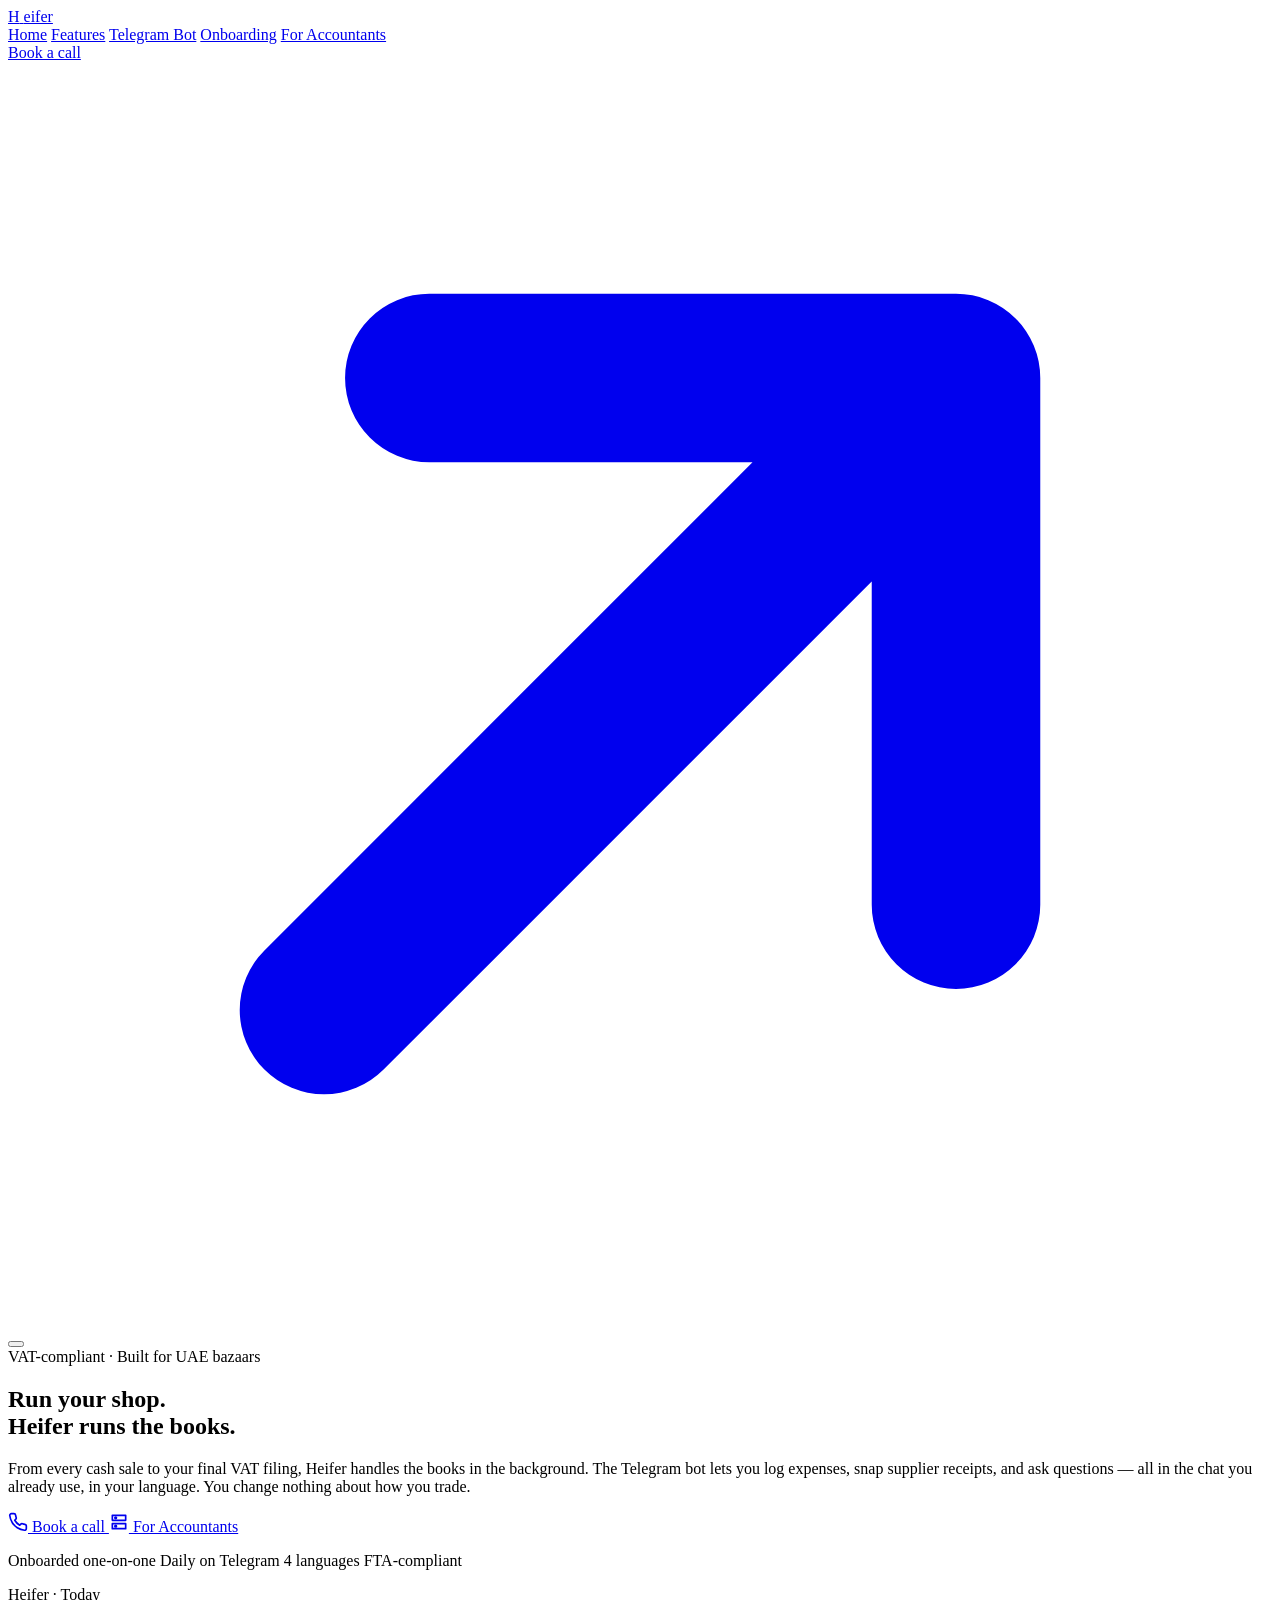
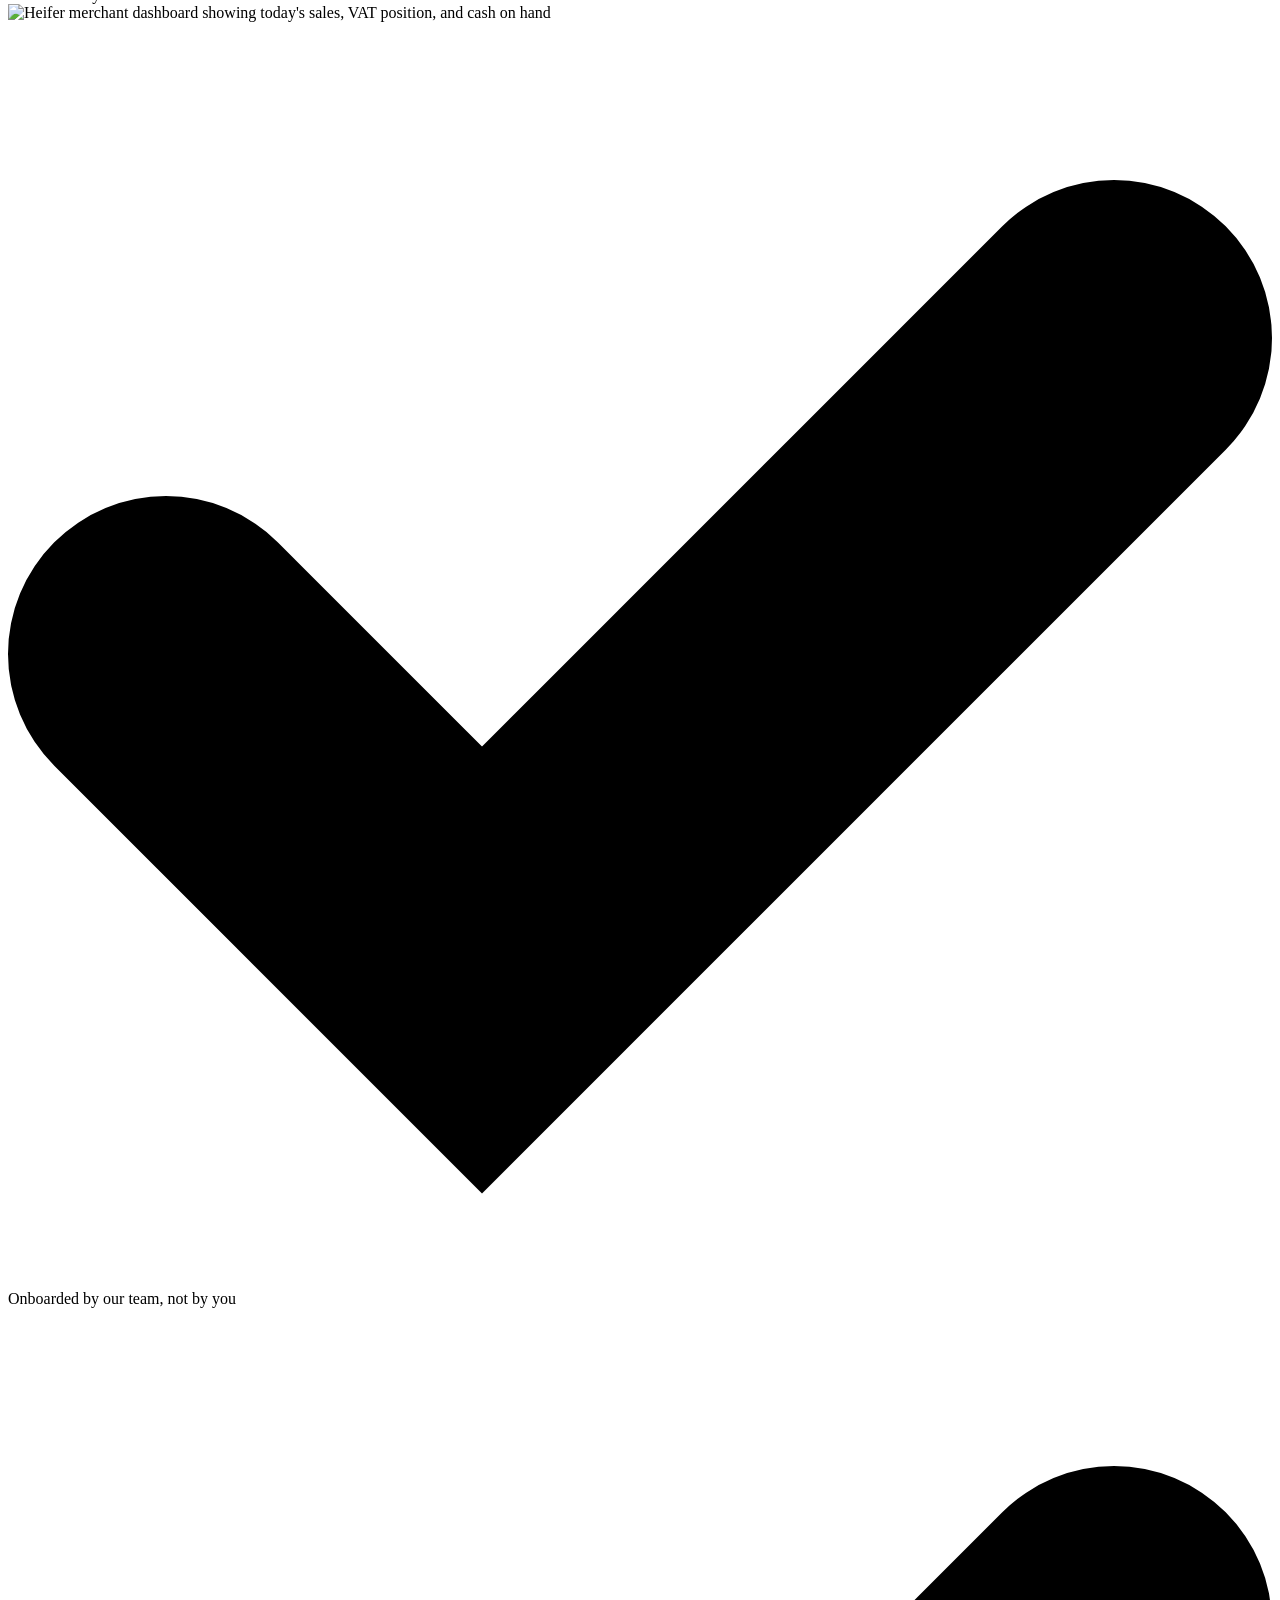
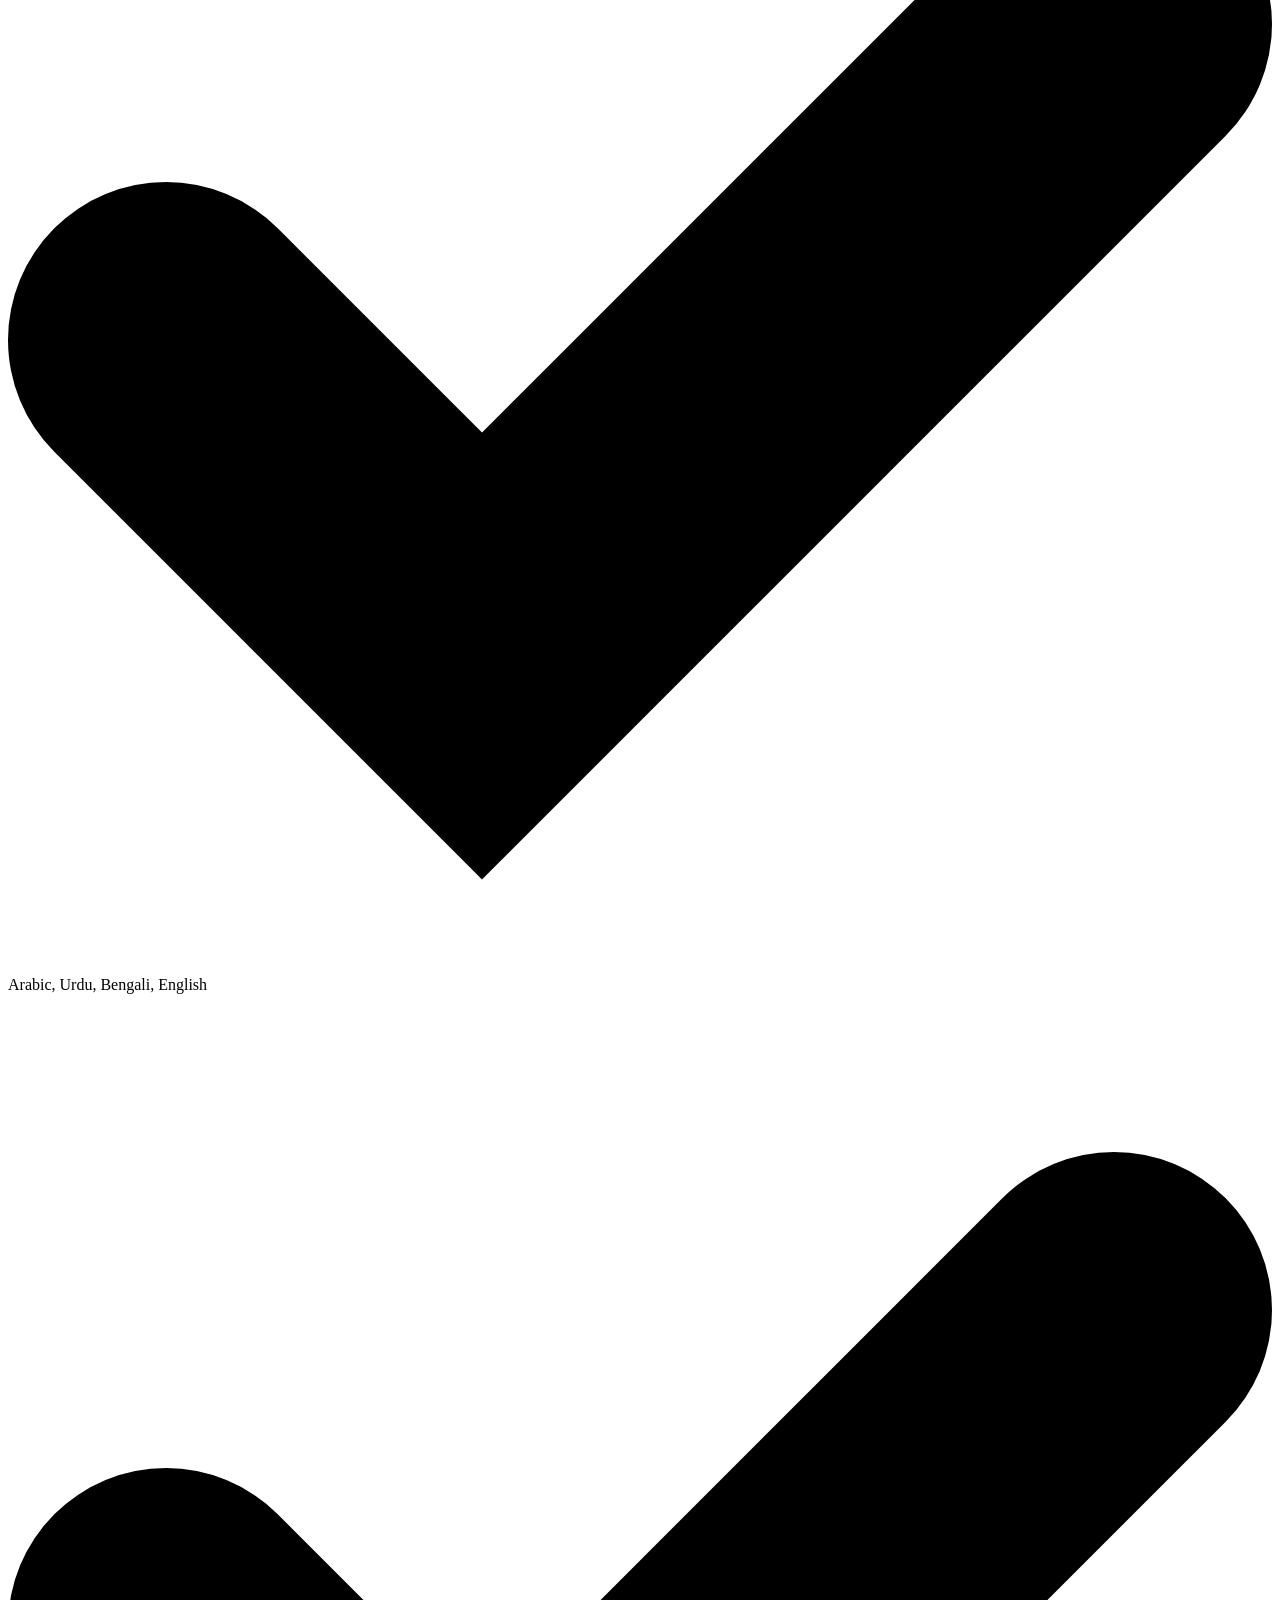
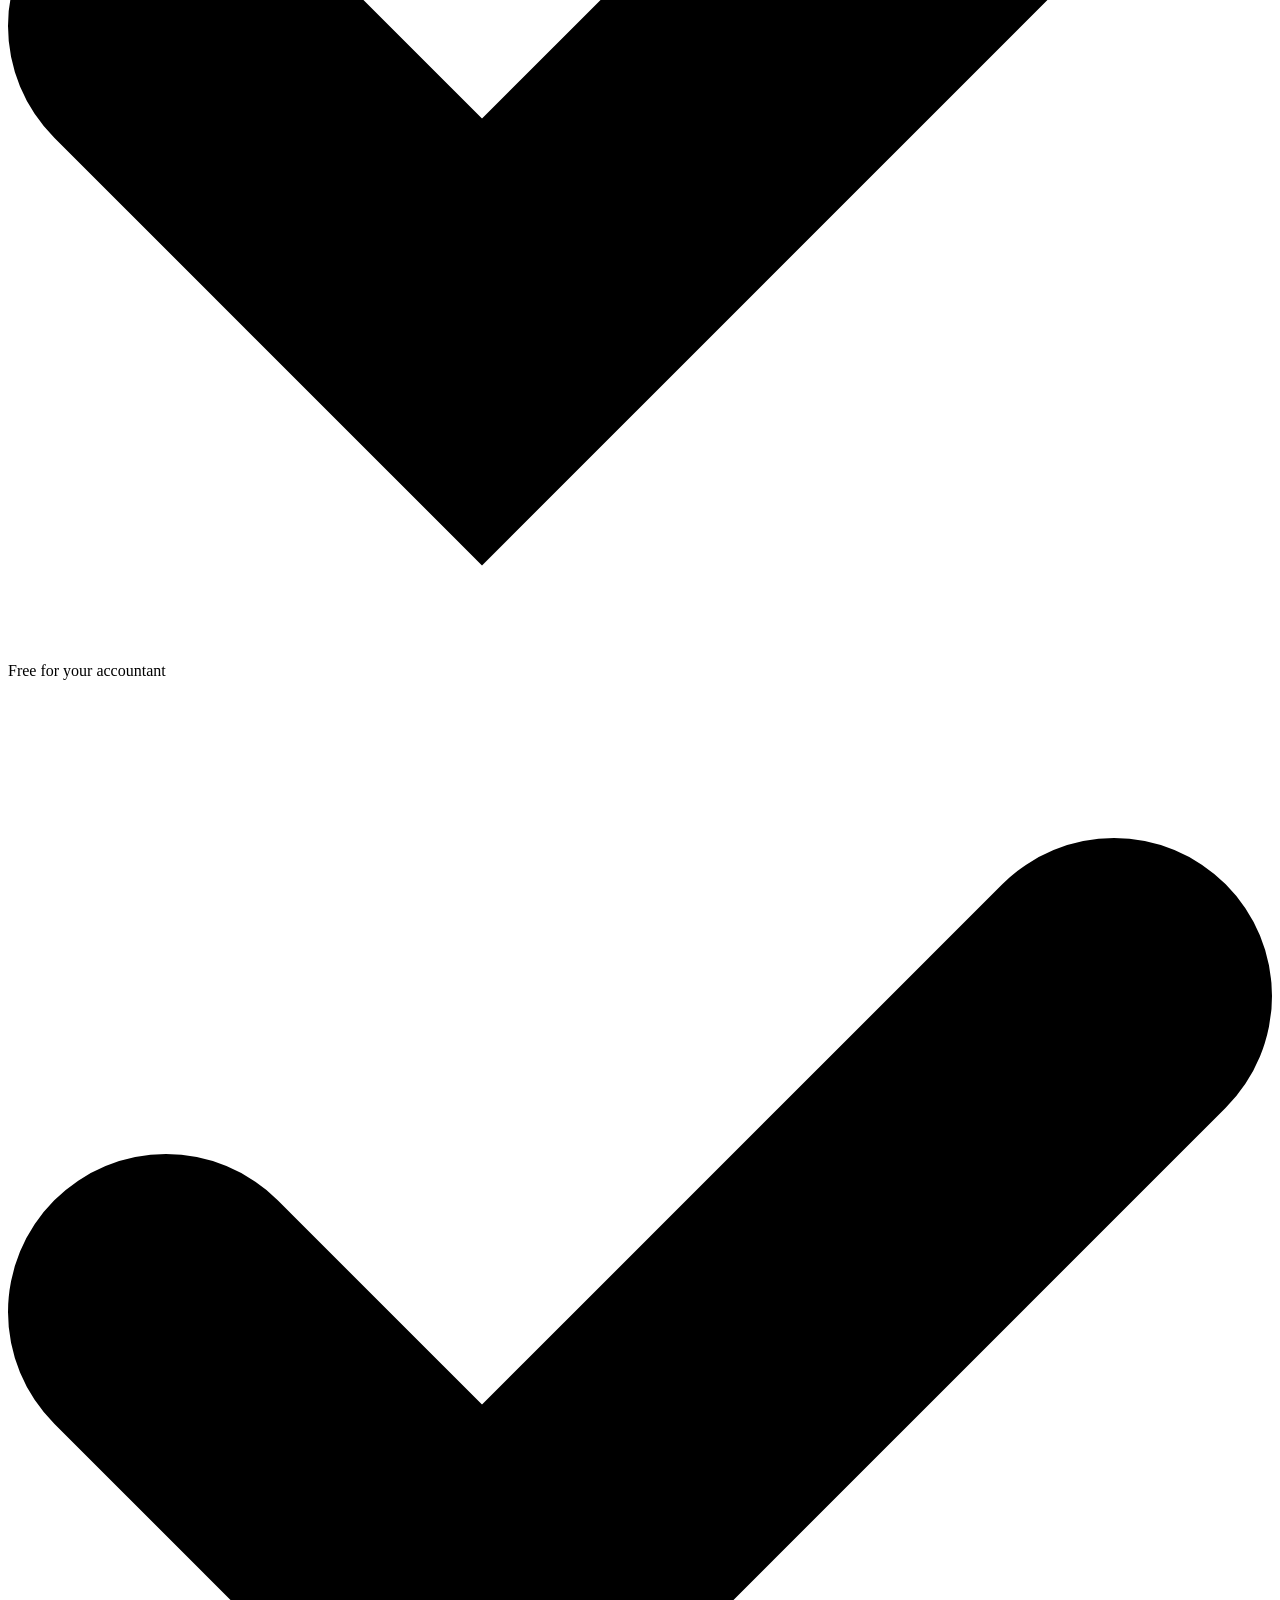
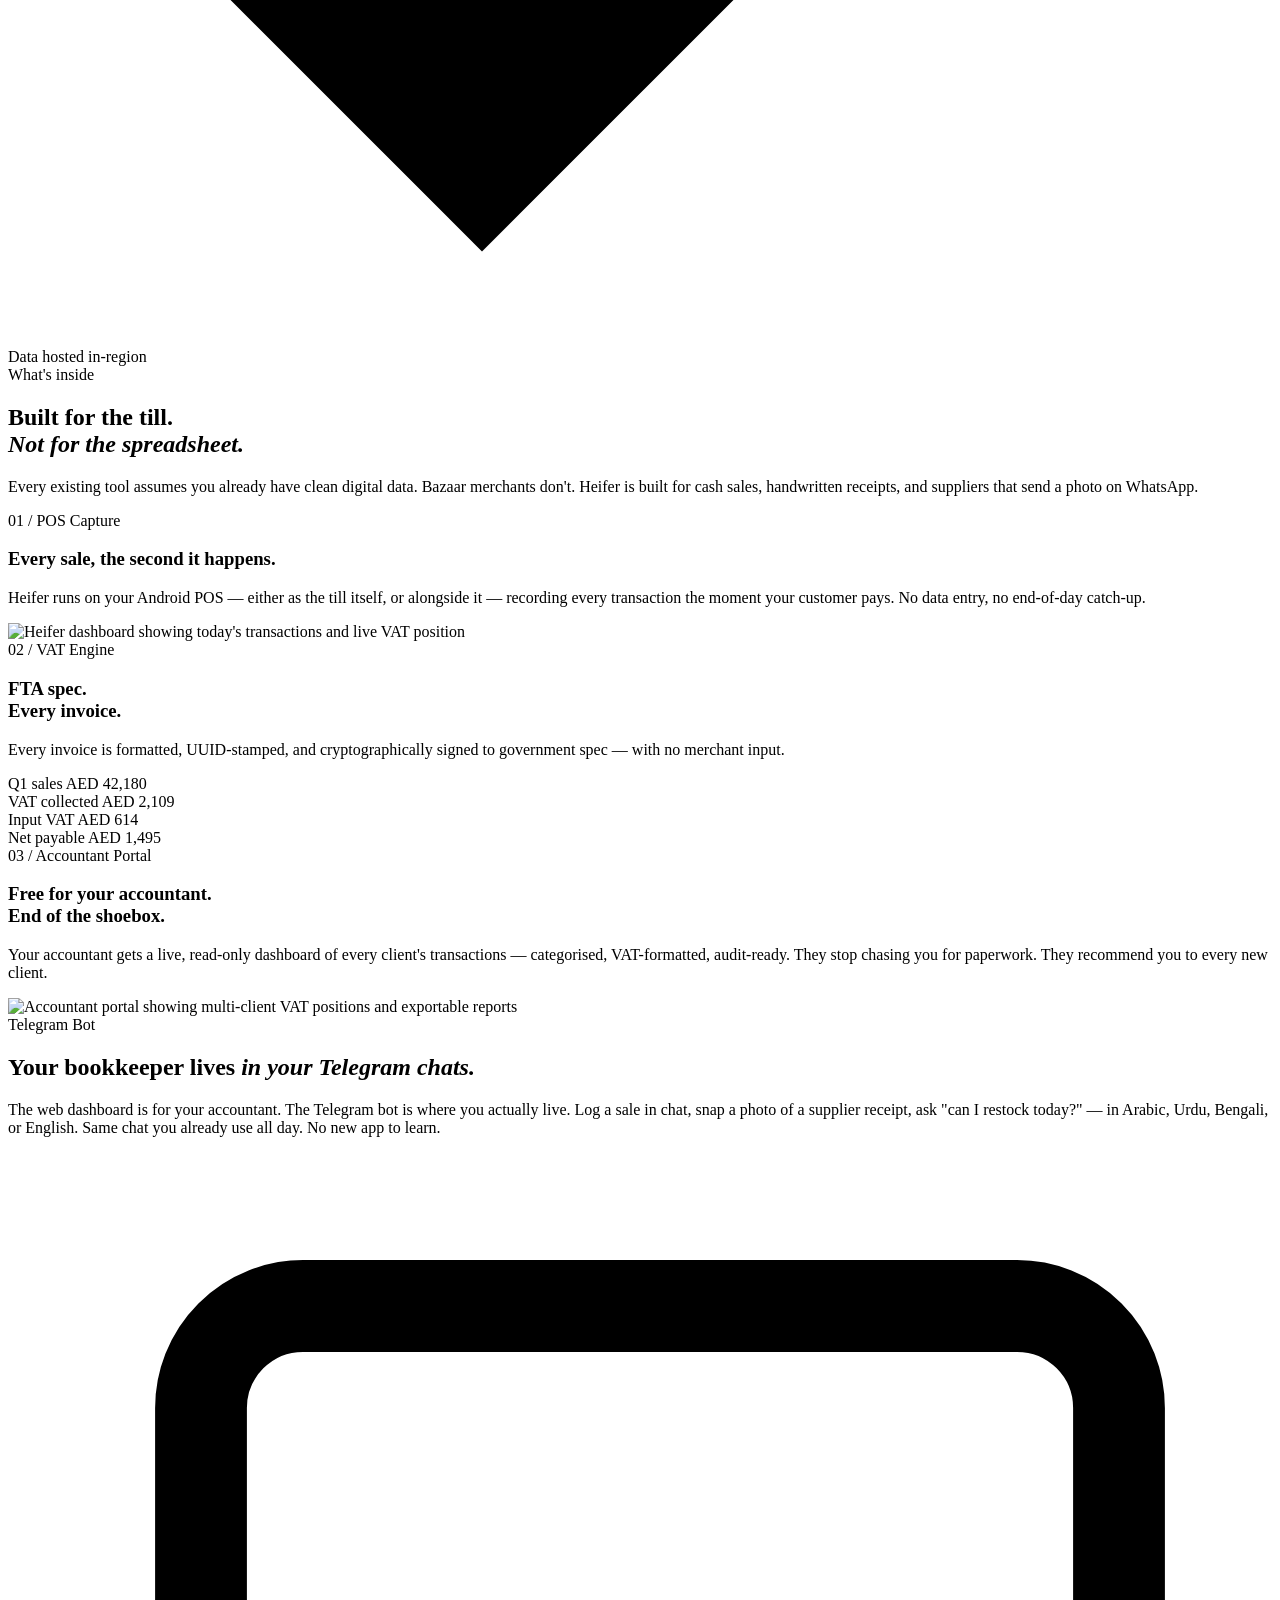
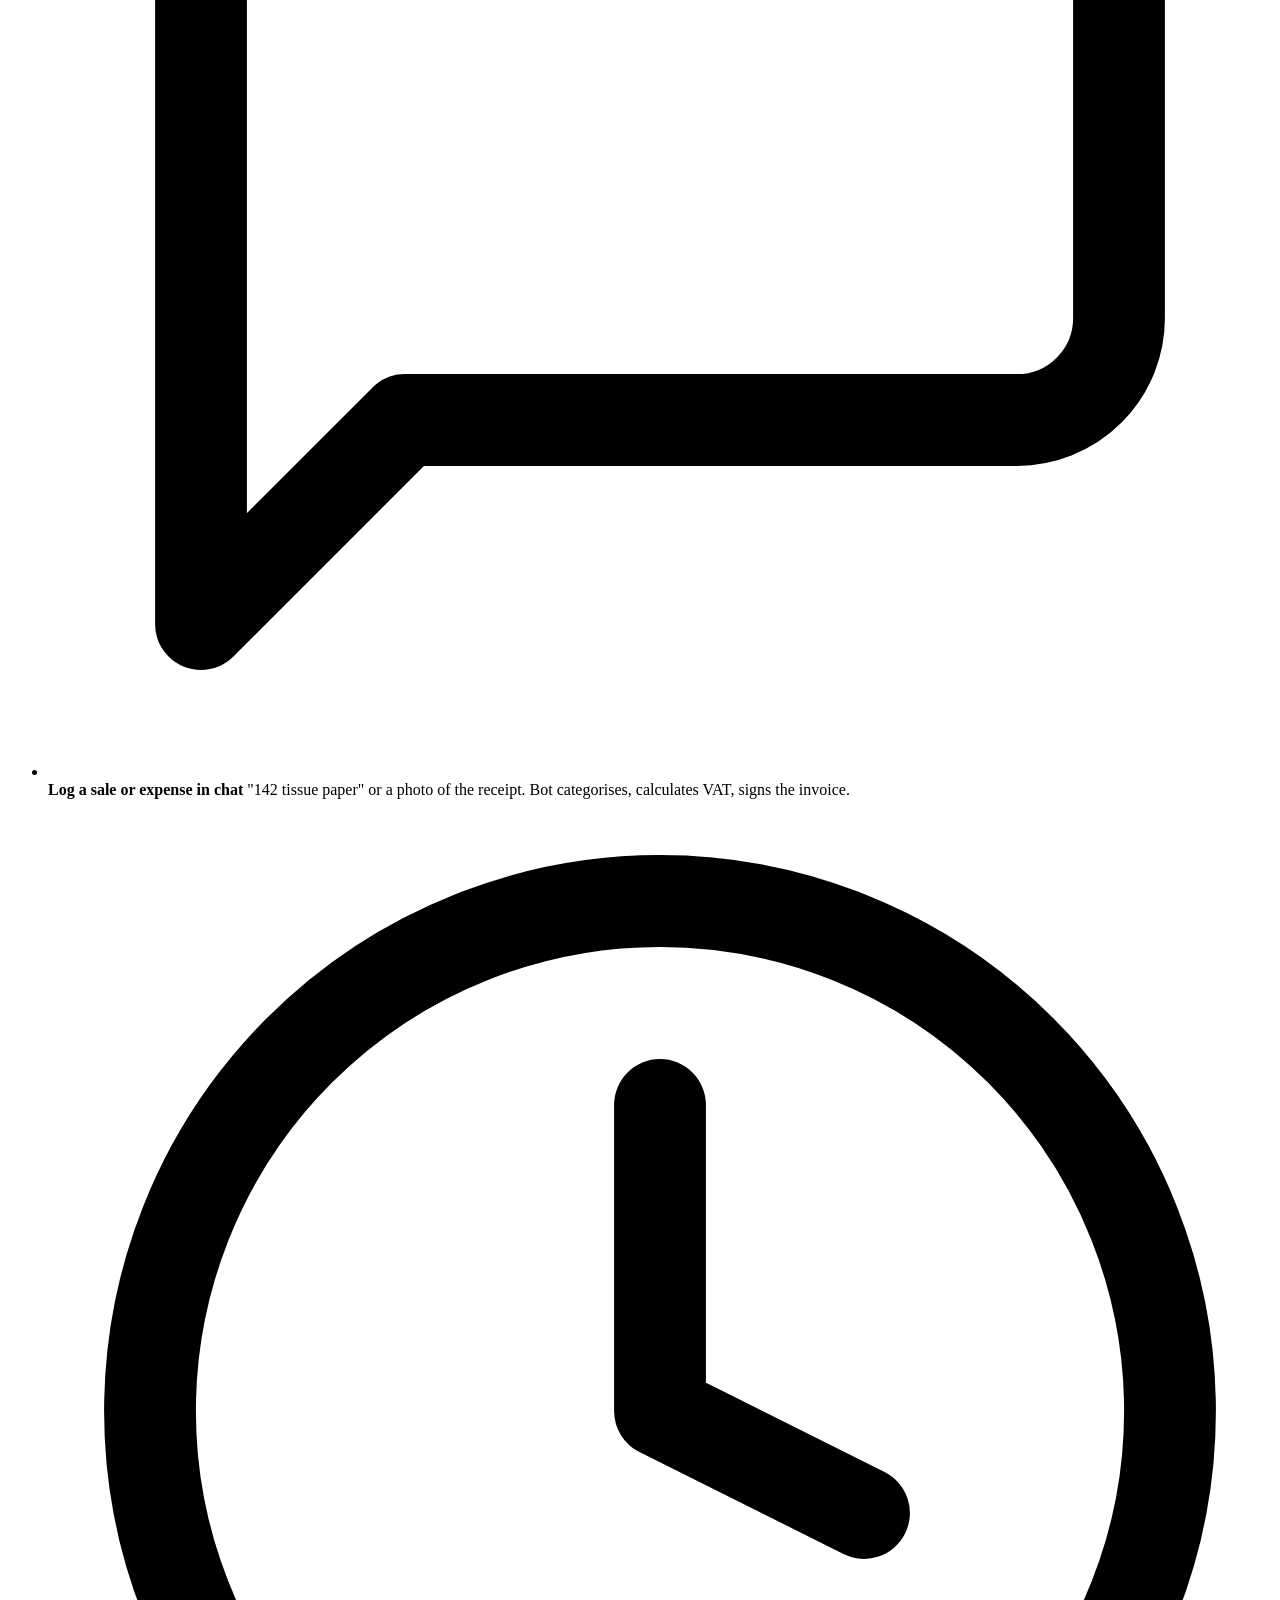
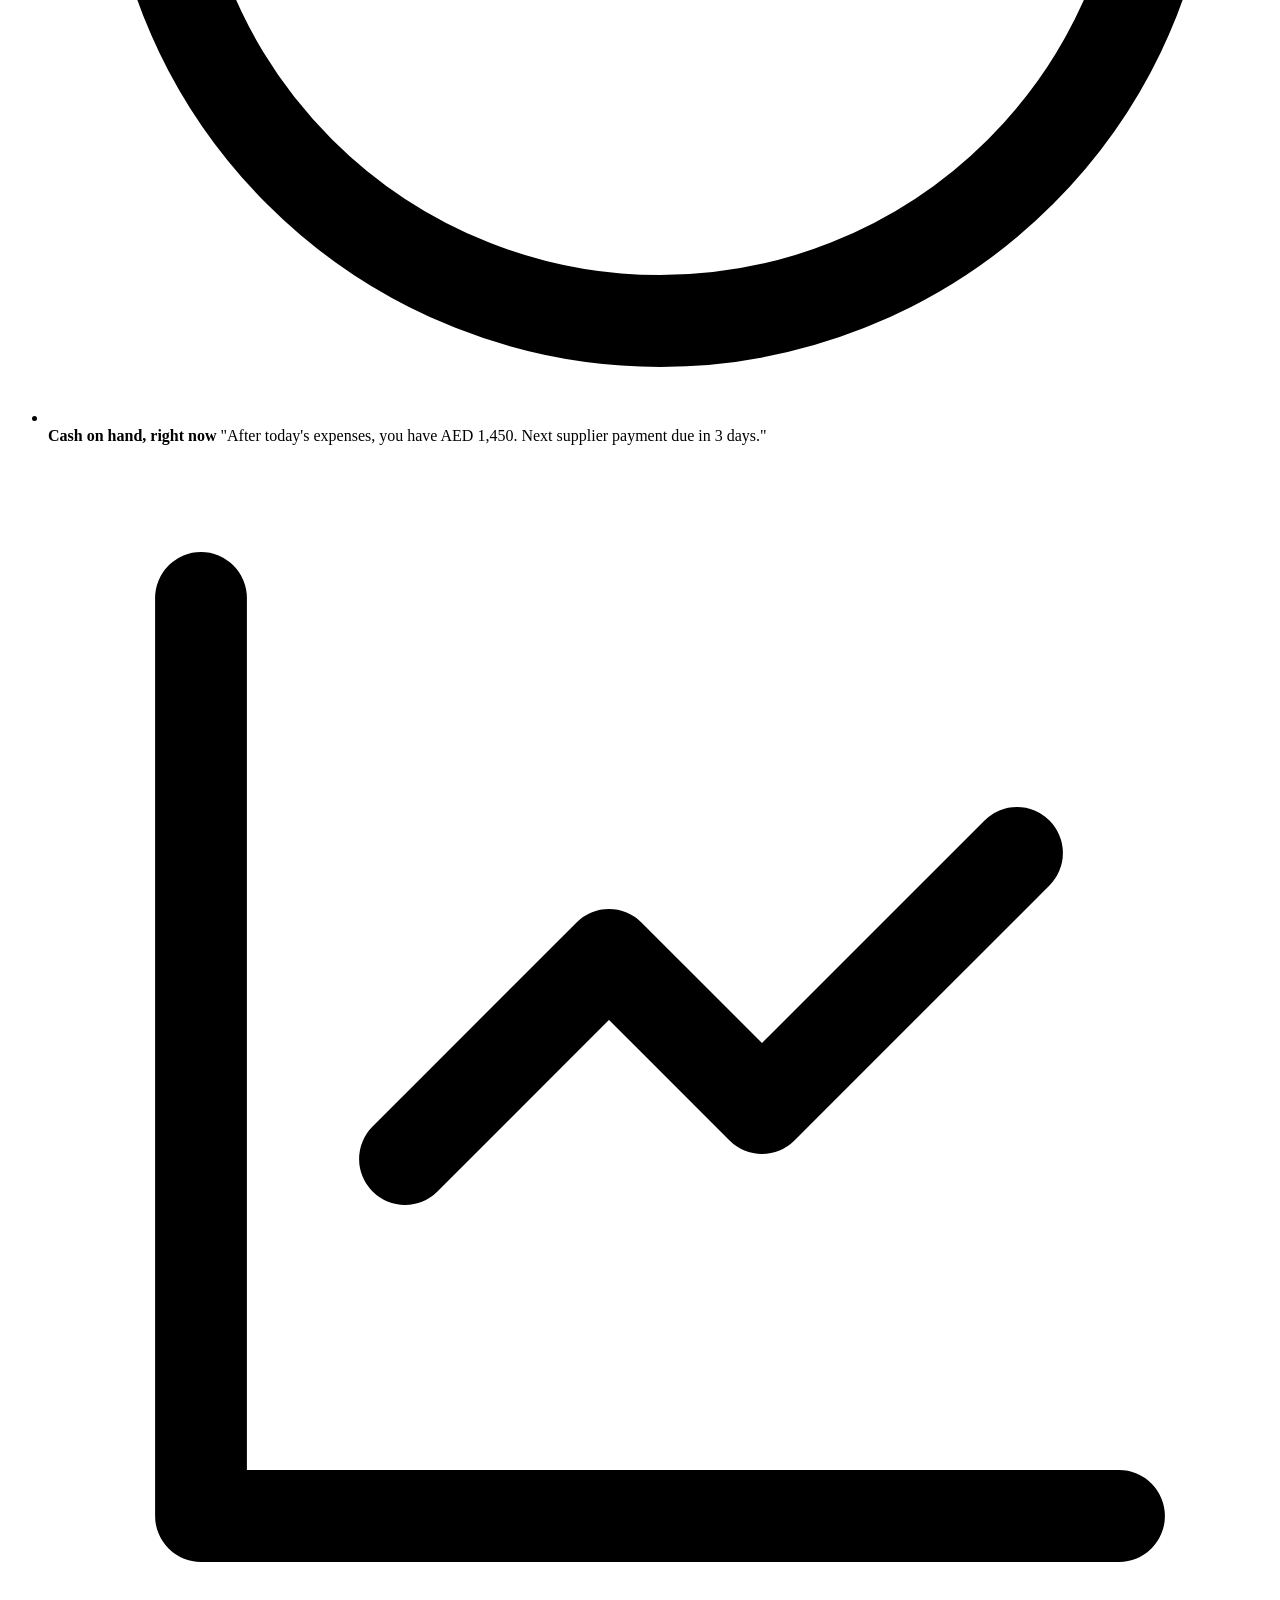
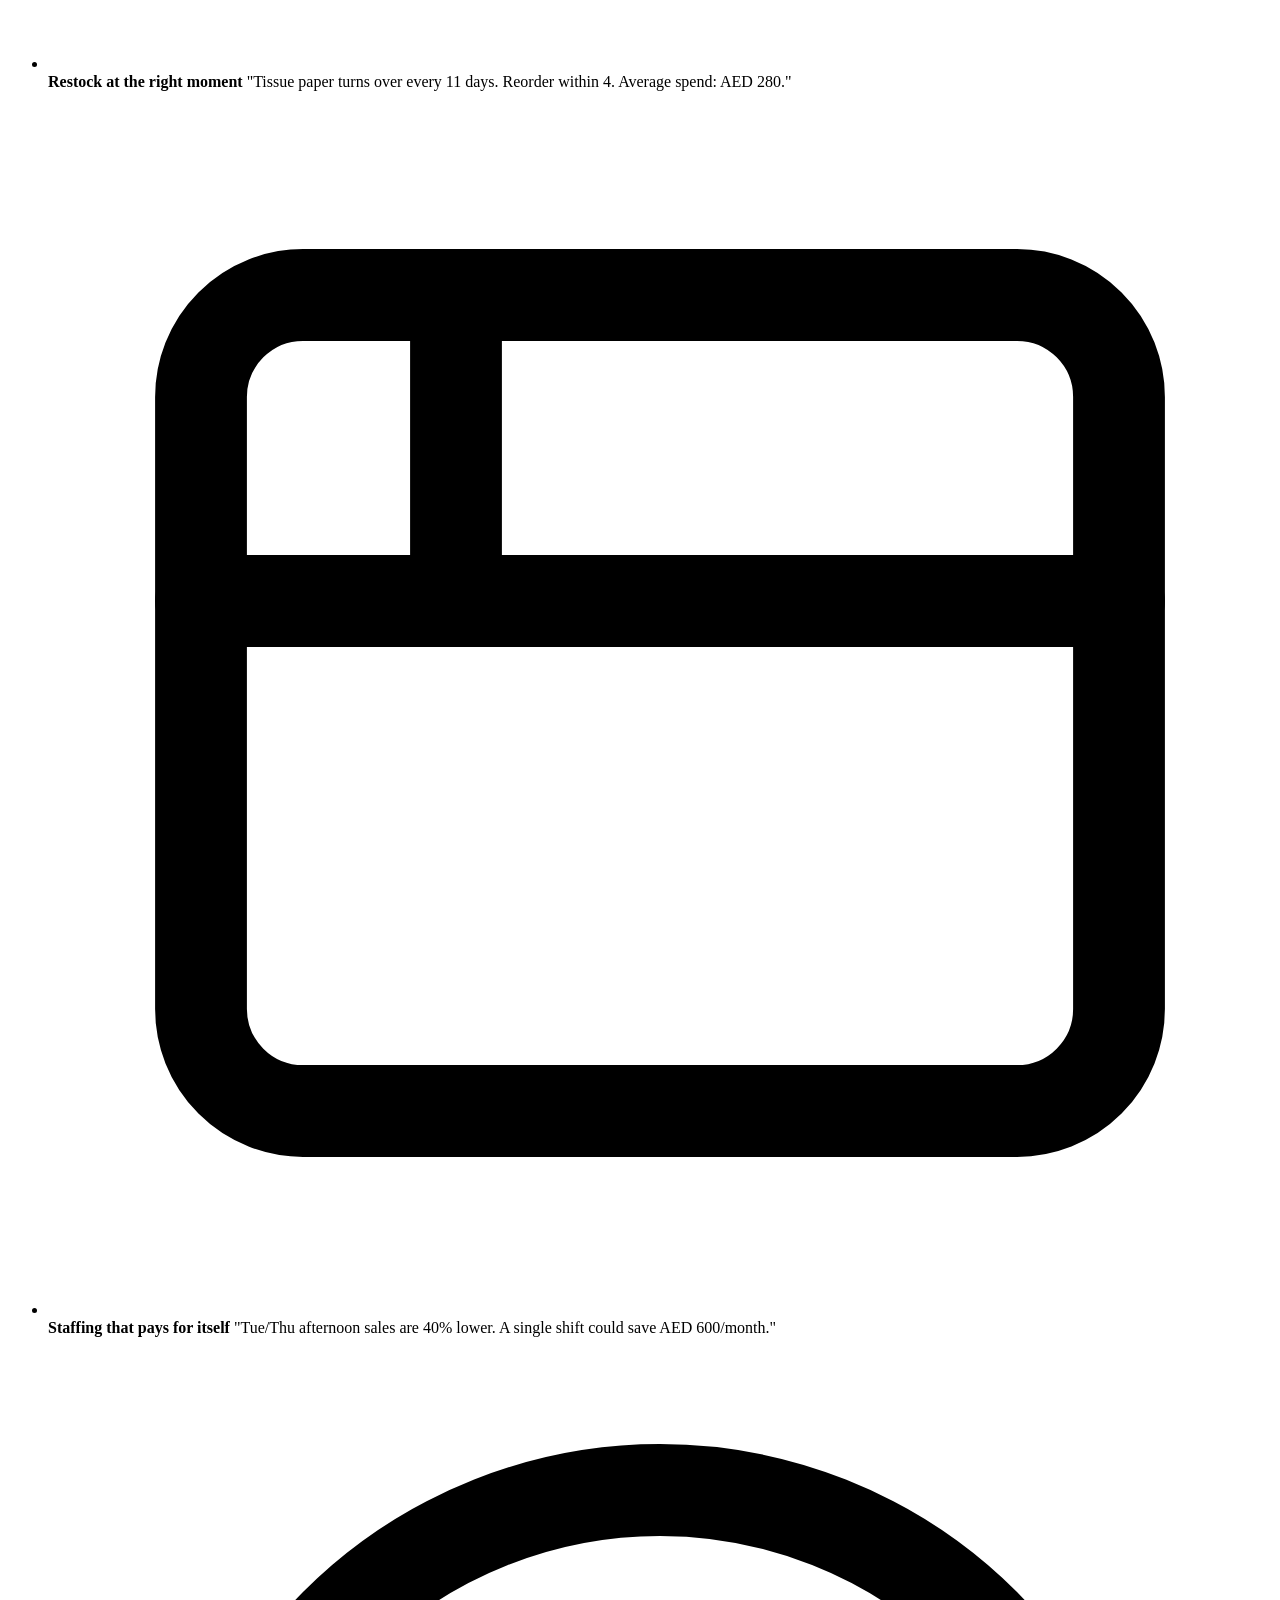
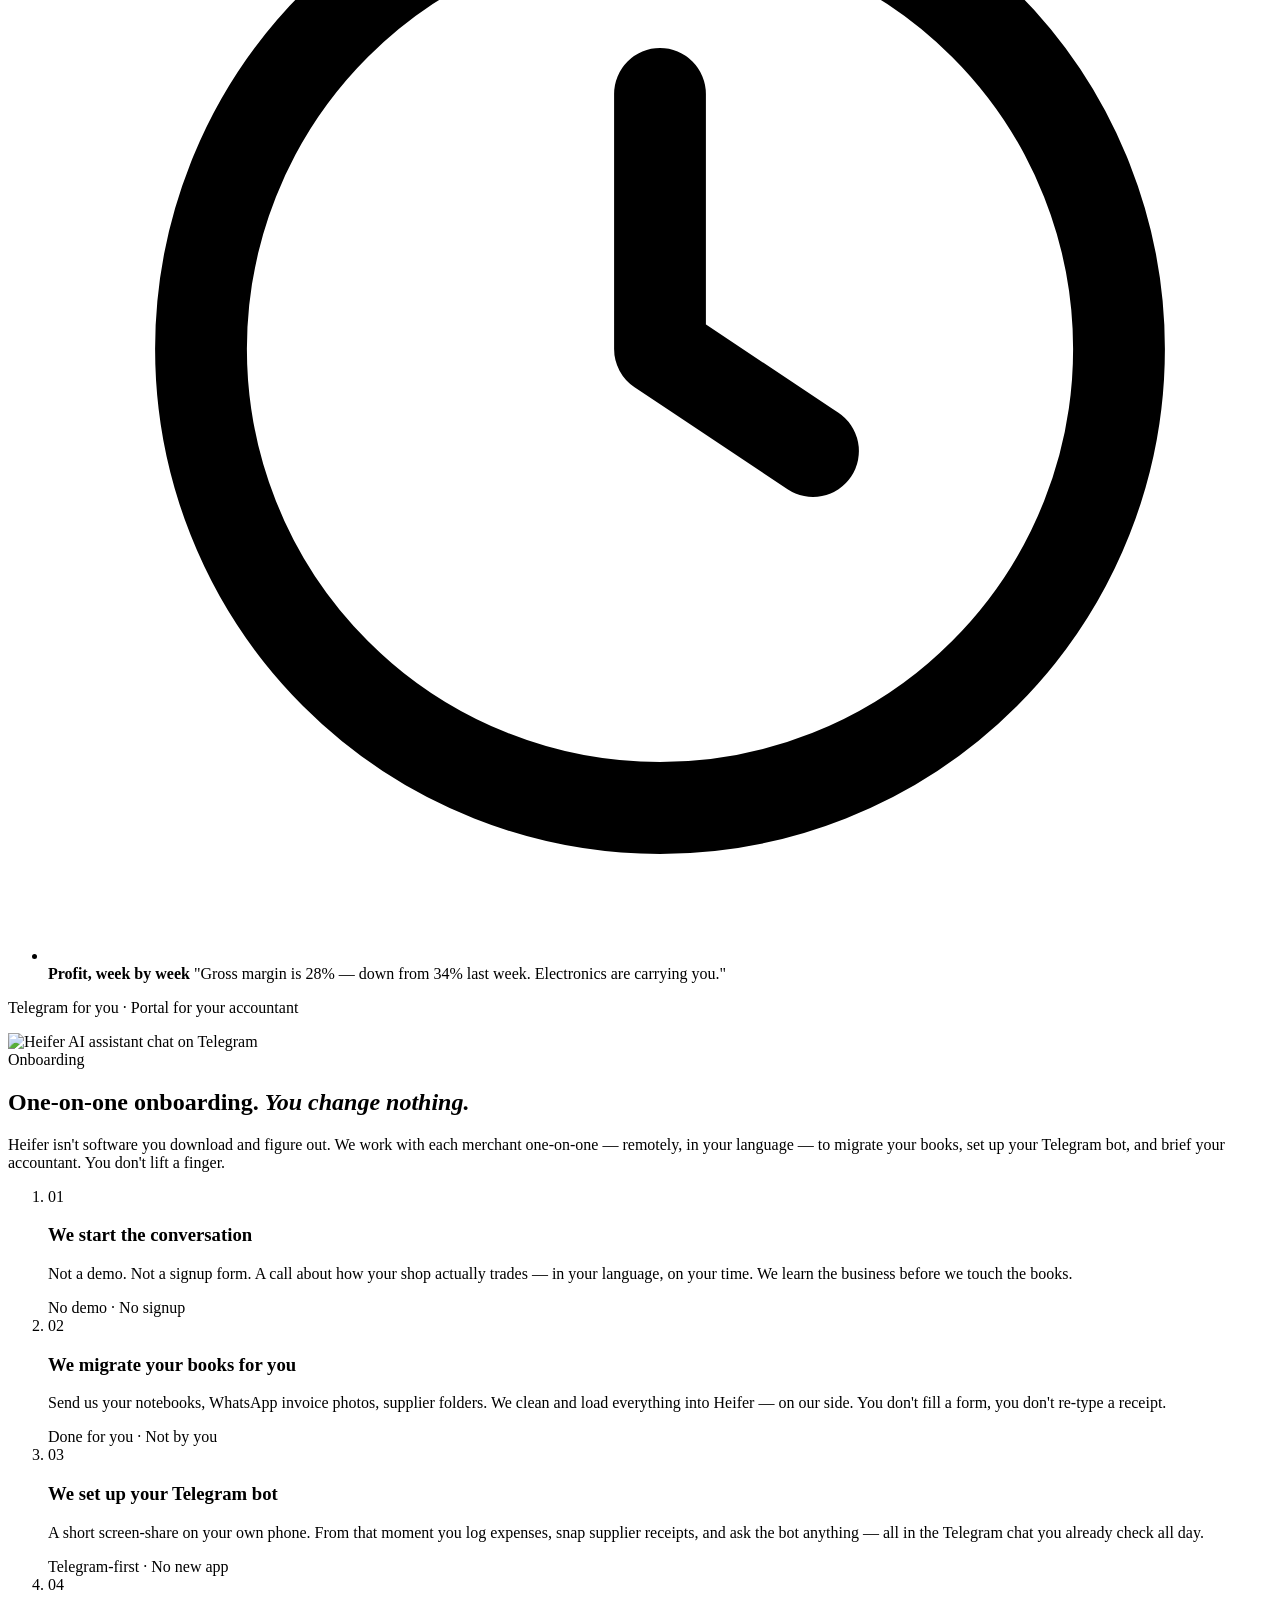
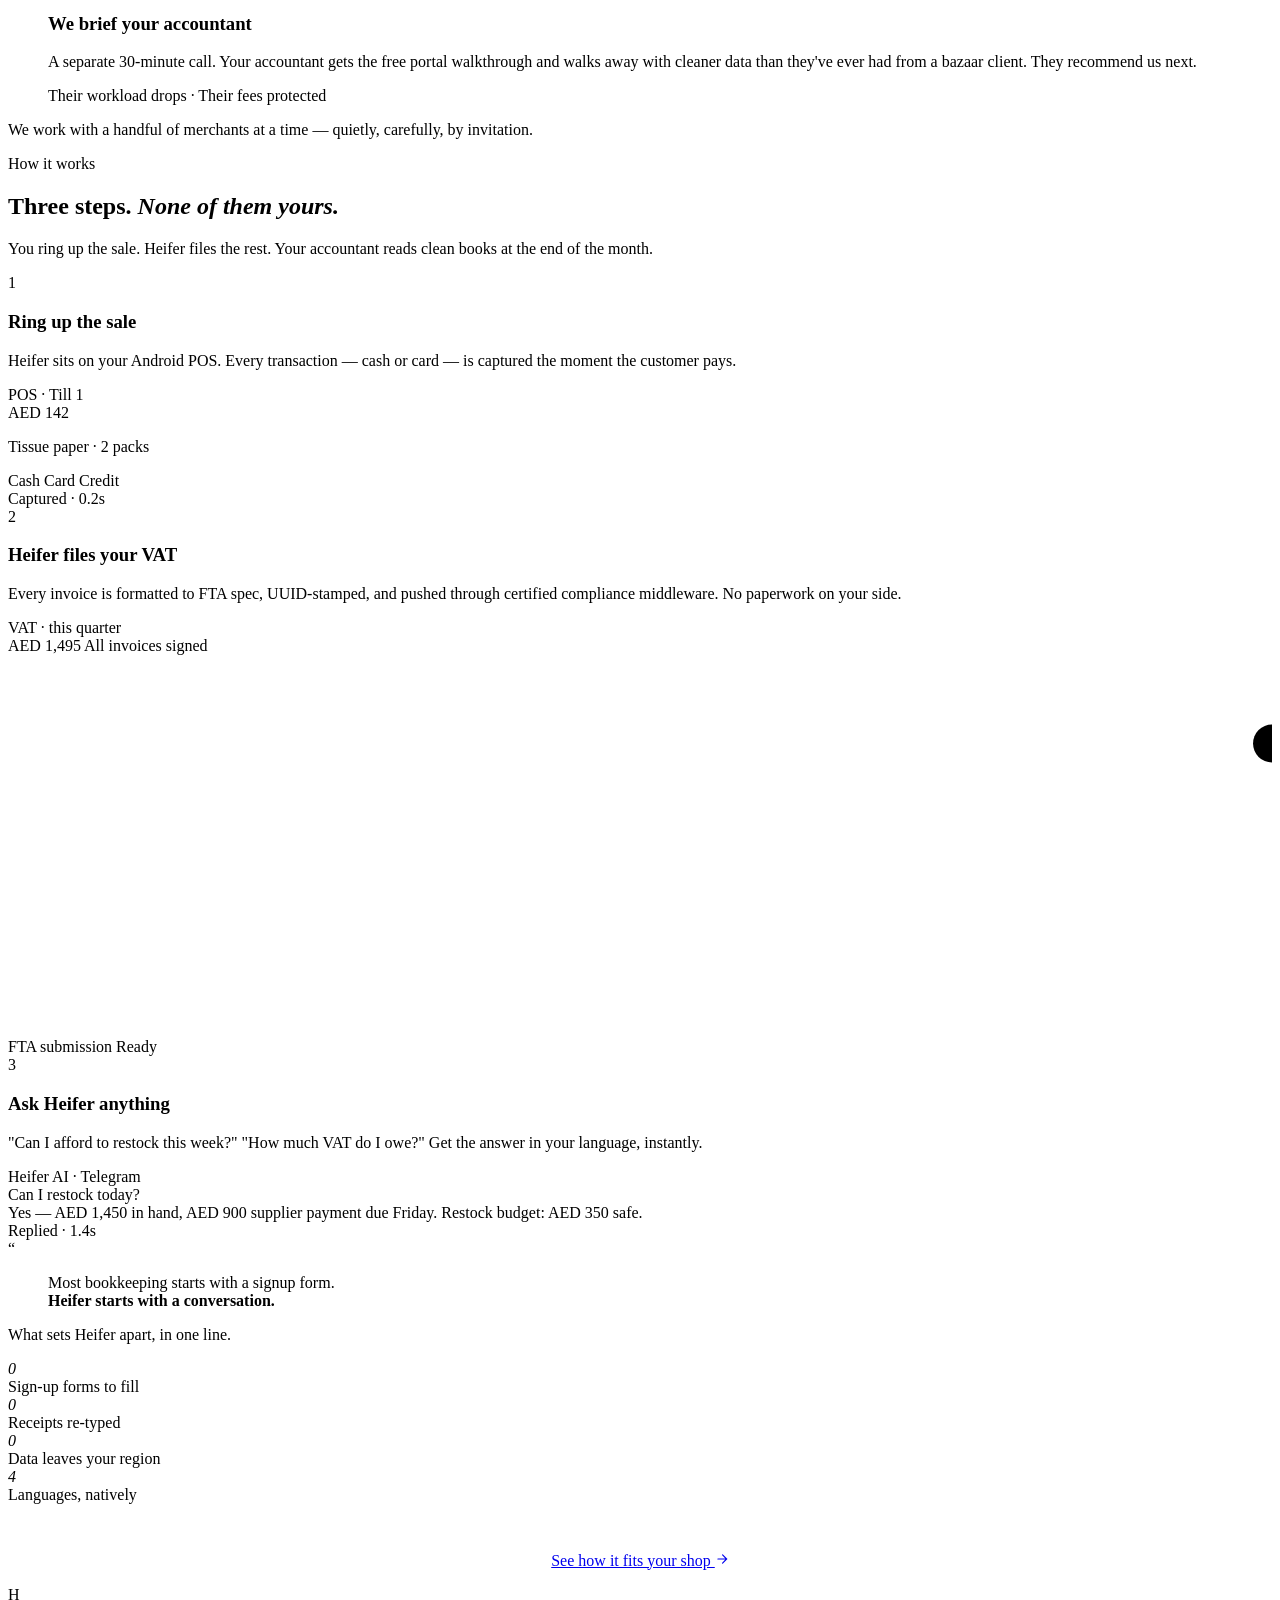
==== commit 932643d5: "Update Telegram mockup image and UI layout. - Replaced phone frame with a larger, clean 3D smartphon" ====
--- a/floati-landing/index.html
+++ b/floati-landing/index.html
@@ -283,32 +283,13 @@
             <p class="ai-meta">Telegram for you &middot; Portal for your accountant</p>
           </div>
 
-          <div class="ai-phone-wrap reveal reveal-delay-2">
-            <div class="ai-phone">
-              <div class="ai-phone-notch"></div>
-              <!--
-                TELEGRAM CHAT SCREENSHOT GOES HERE
-                Drop your image at: static/images/telegram-chat.png
-                The image will replace the placeholder below.
-              -->
-              <div class="ai-phone-screen">
-                <img
-                  src="/static/images/telegram-chat.png"
-                  alt="Heifer AI assistant chat on Telegram"
-                  class="ai-phone-img"
-                  onerror="this.style.display='none'; this.nextElementSibling.style.display='flex';"
-                />
-                <div class="ai-phone-placeholder">
-                  <div class="ai-phone-placeholder-icon">
-                    <svg viewBox="0 0 24 24" fill="none" stroke="currentColor" stroke-width="1.5" stroke-linecap="round" stroke-linejoin="round">
-                      <path d="M21 15a2 2 0 0 1-2 2H7l-4 4V5a2 2 0 0 1 2-2h14a2 2 0 0 1 2 2z"/>
-                    </svg>
-                  </div>
-                  <strong>Telegram chat screenshot</strong>
-                  <span>Drop your image at <code>static/images/telegram-chat.png</code></span>
-                </div>
-              </div>
-              <div class="ai-phone-bottom"></div>
+          <div class="ai-mockup-wrap reveal reveal-delay-2">
+            <div class="ai-mockup">
+              <img
+                src="/static/images/telegram-chat.png"
+                alt="Heifer AI assistant chat on Telegram"
+                class="ai-mockup-img"
+              />
             </div>
             <div class="ai-phone-glow" aria-hidden="true"></div>
           </div>
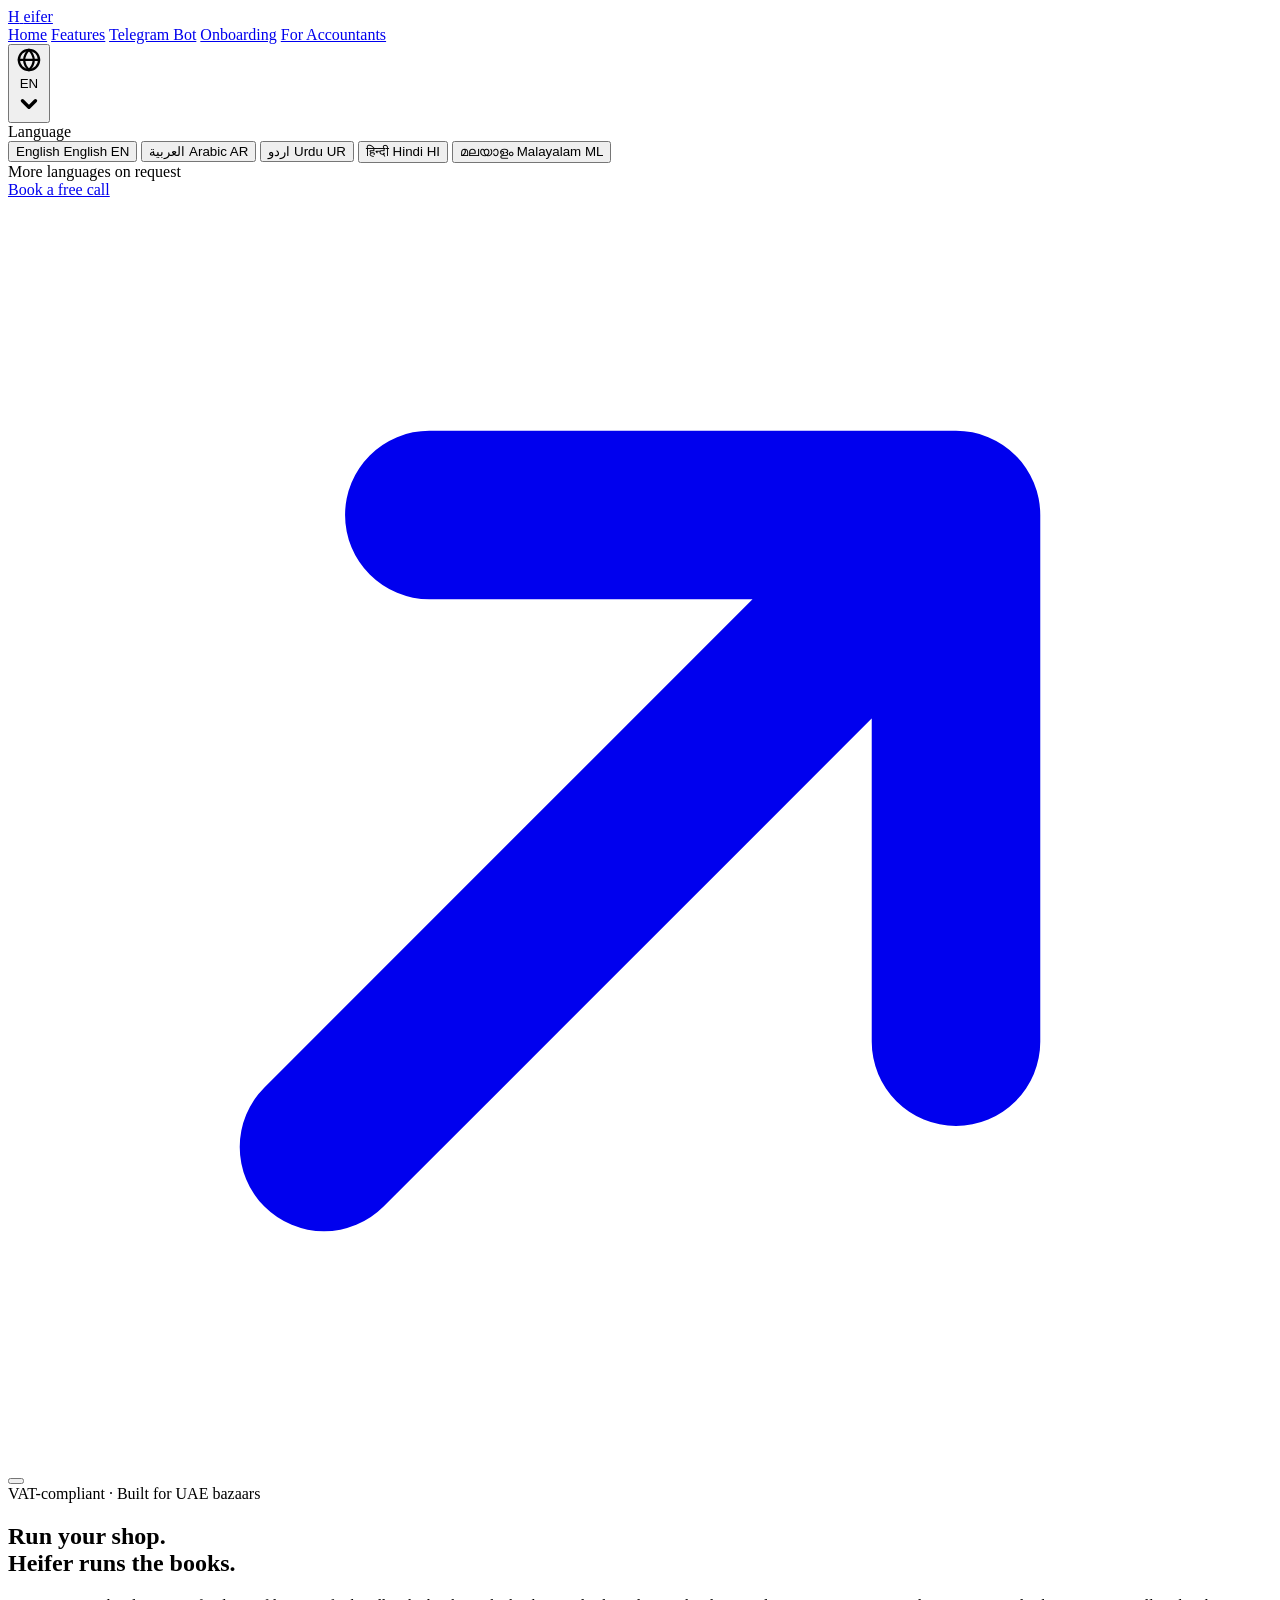
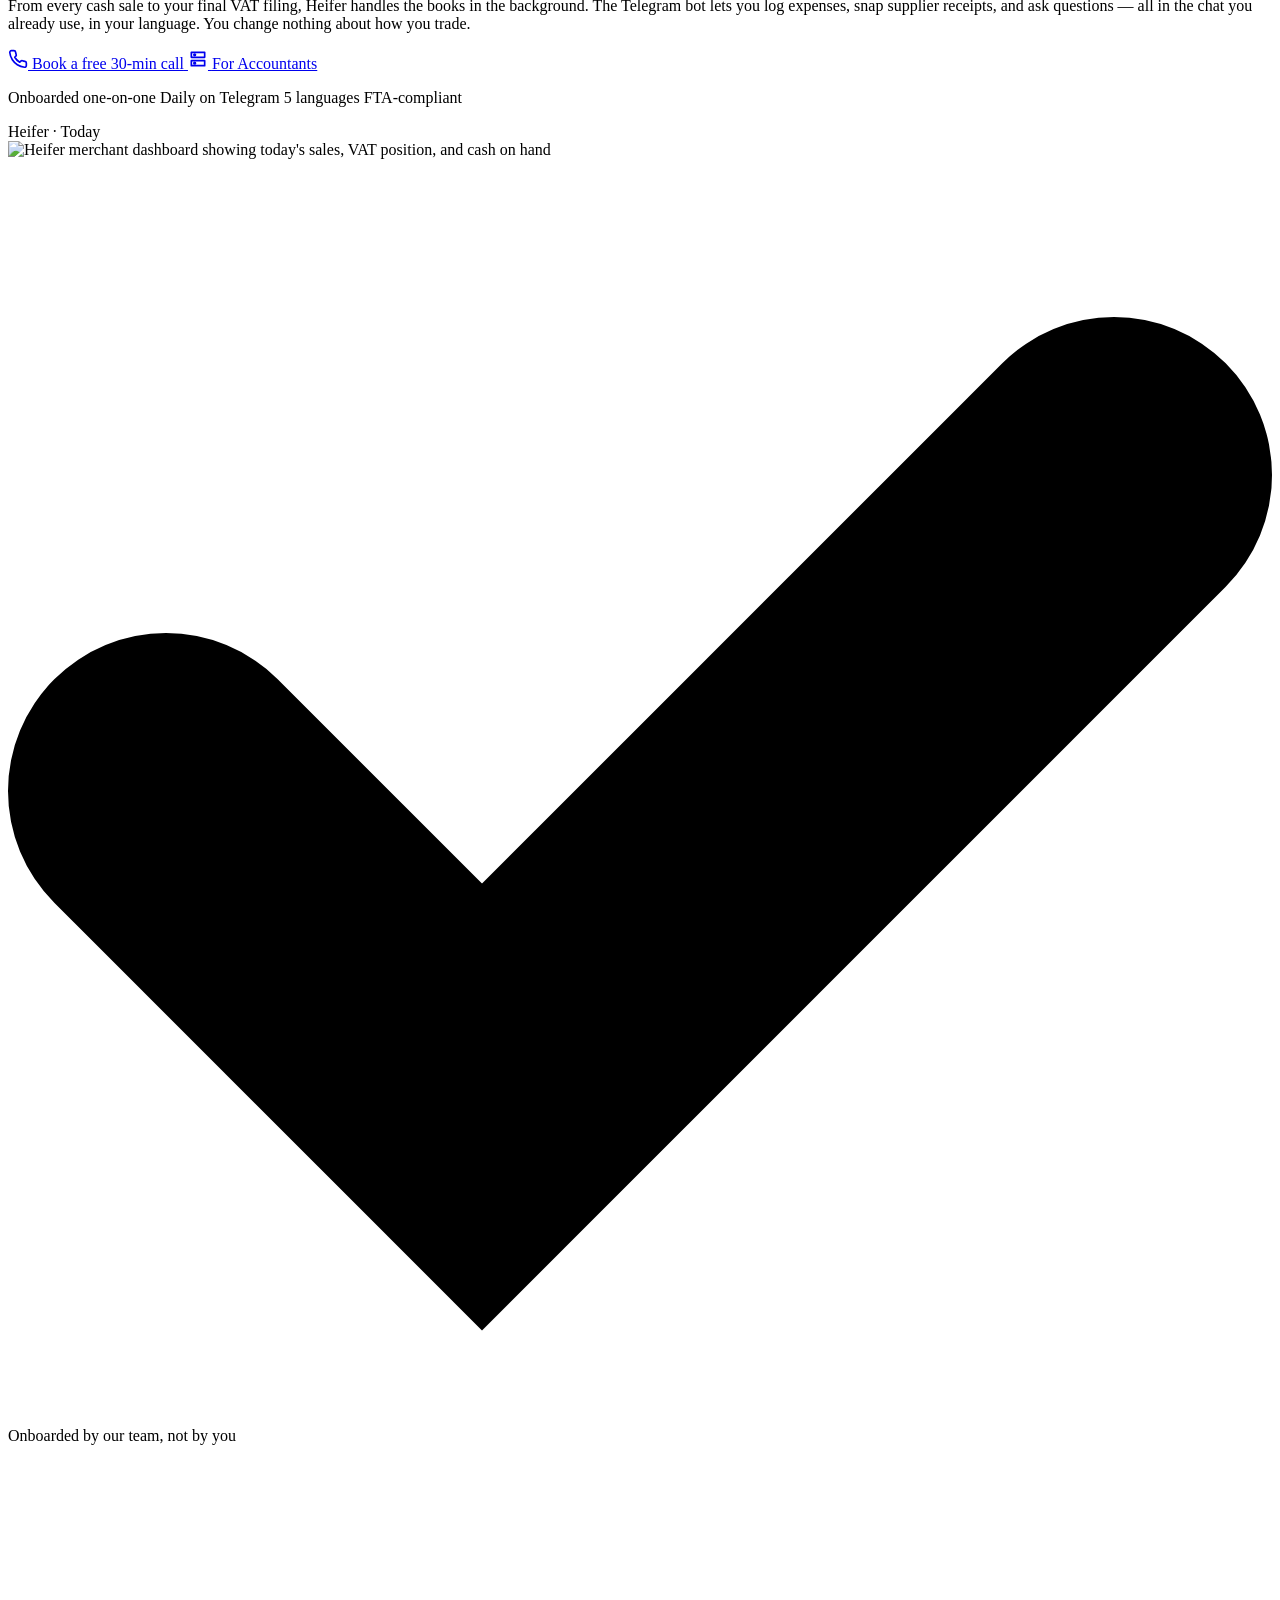
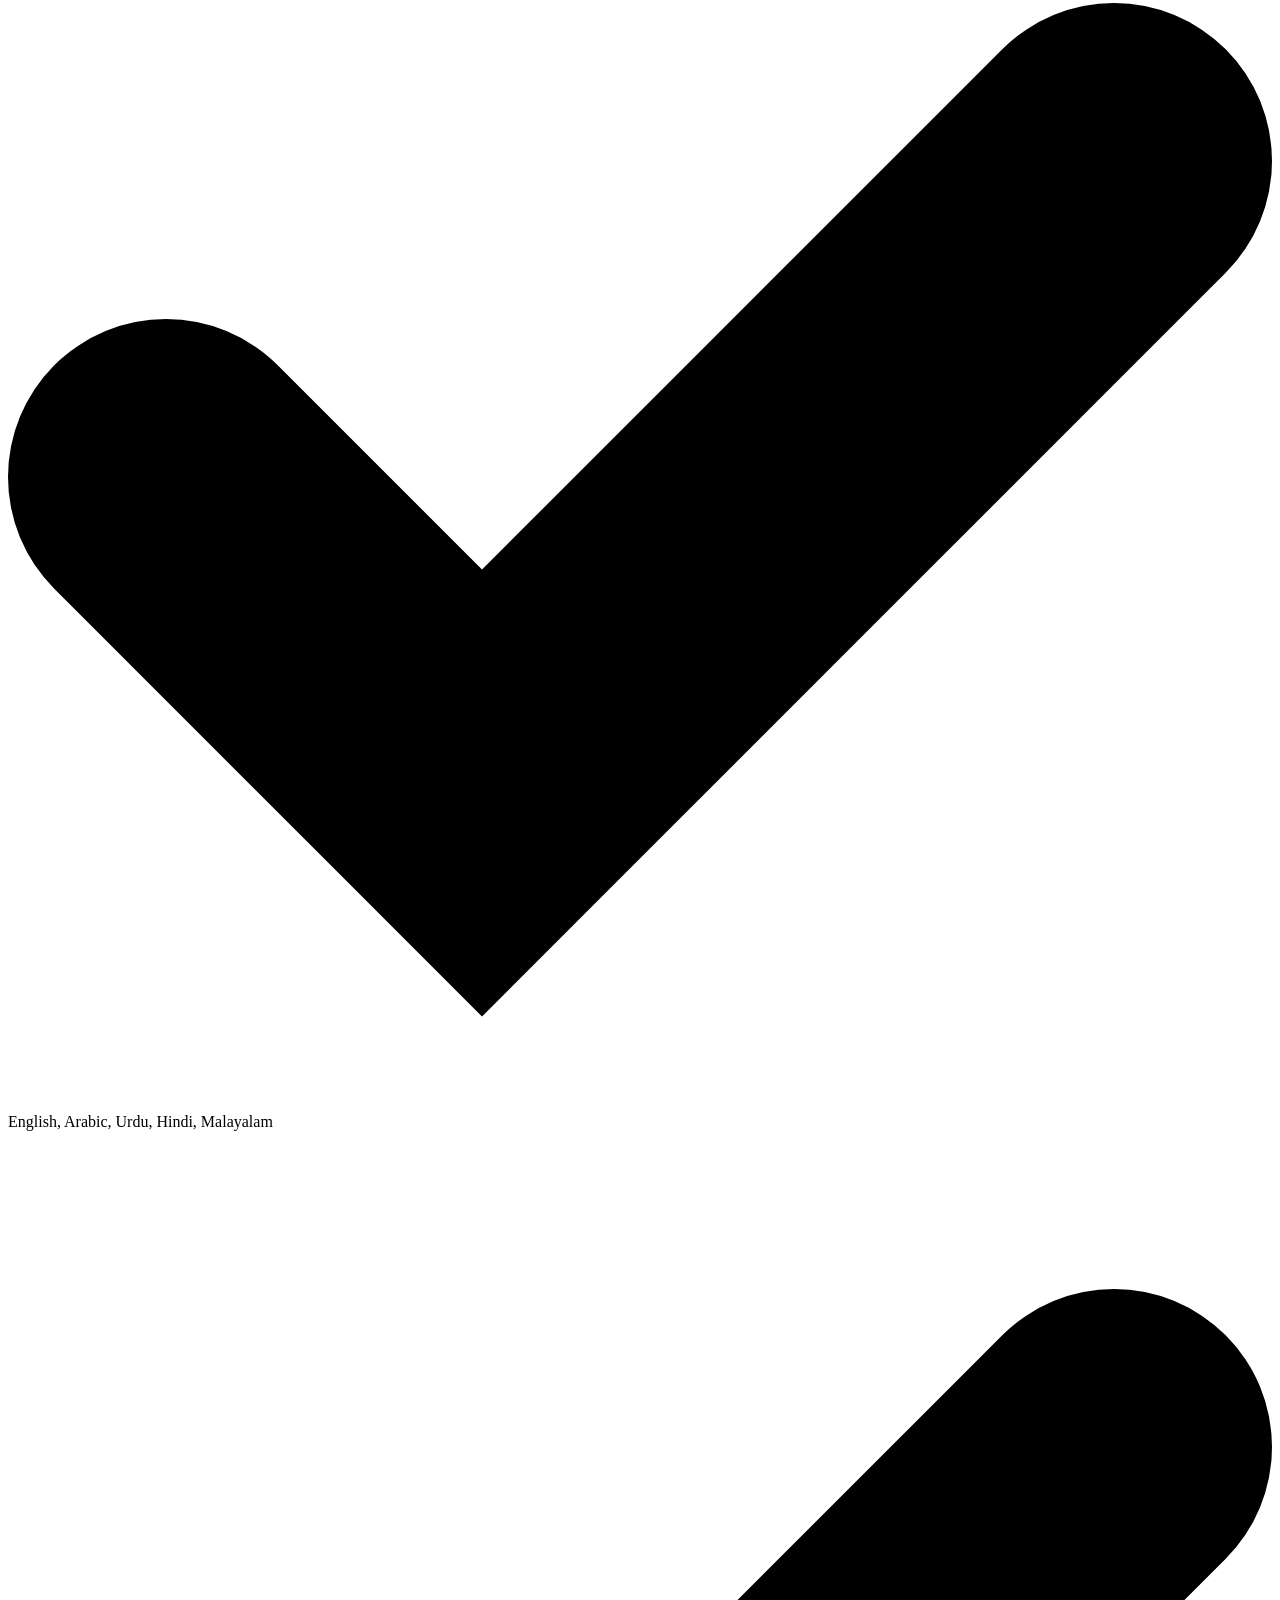
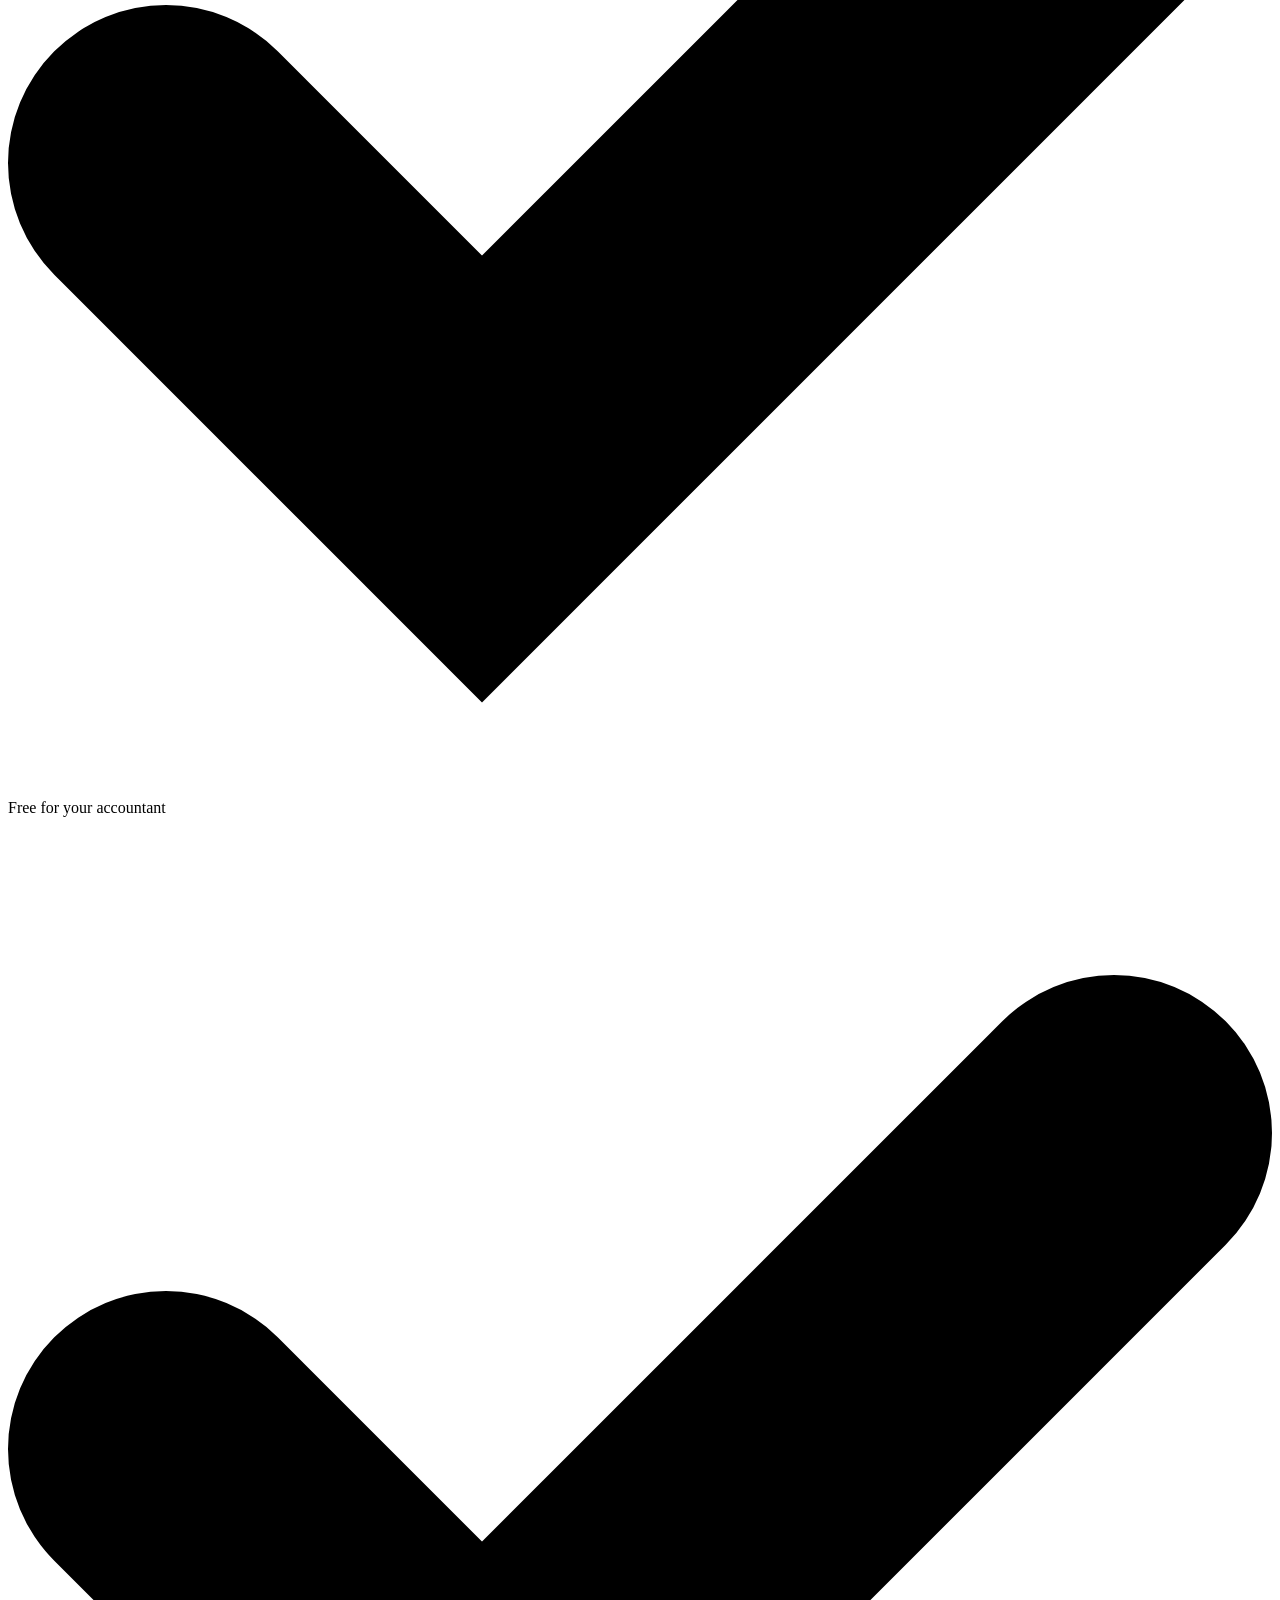
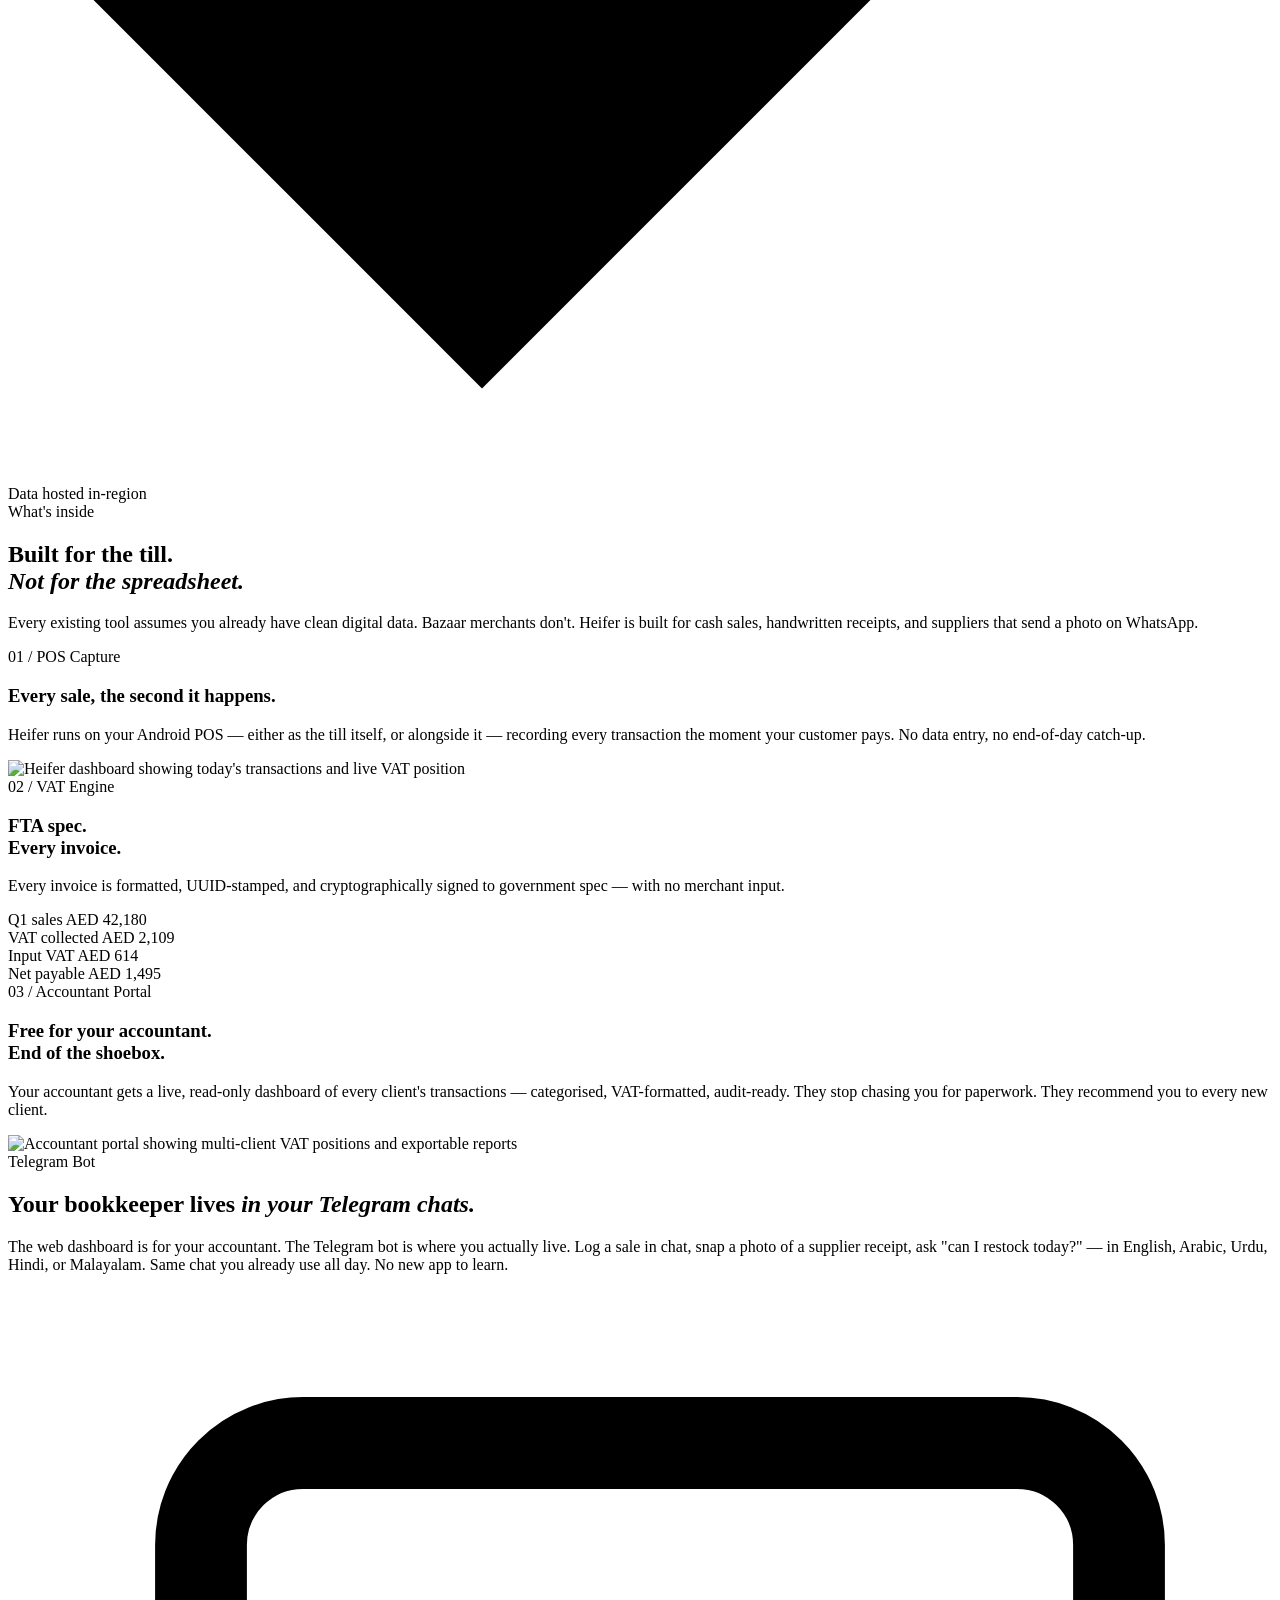
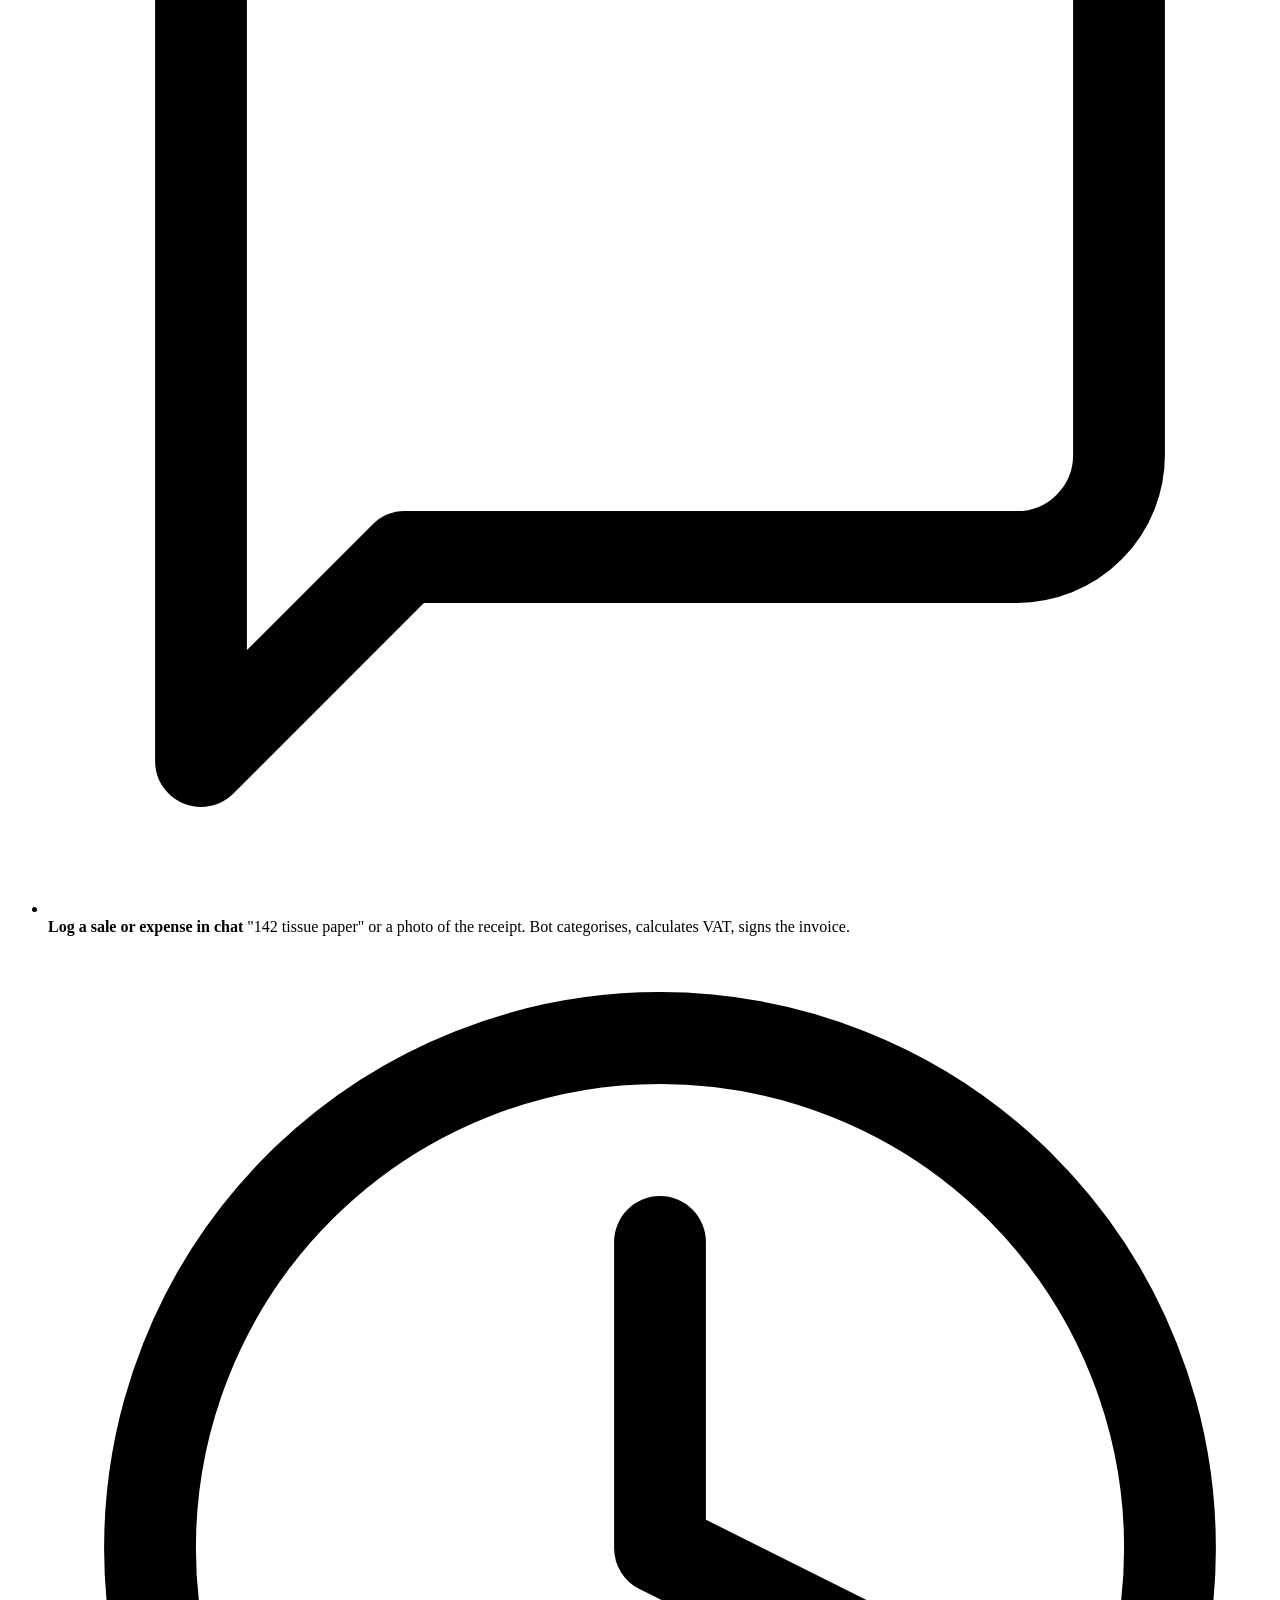
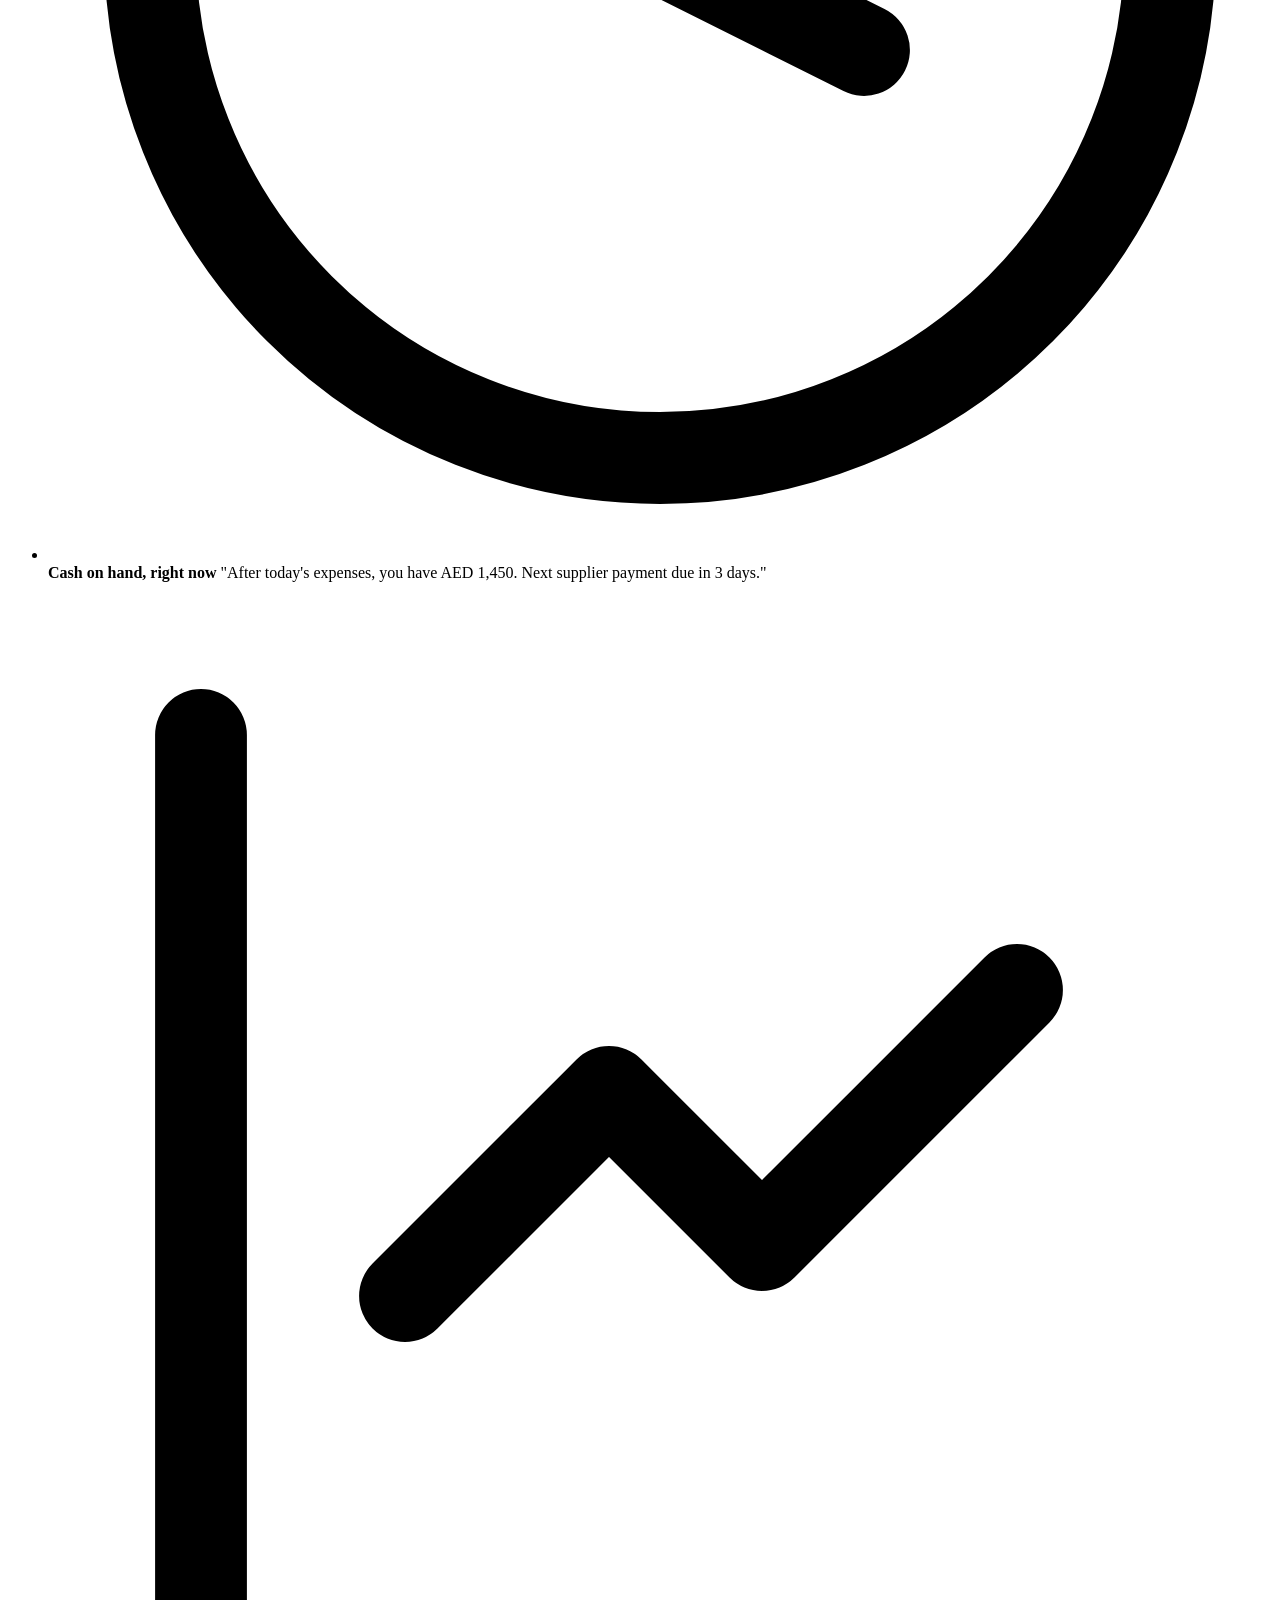
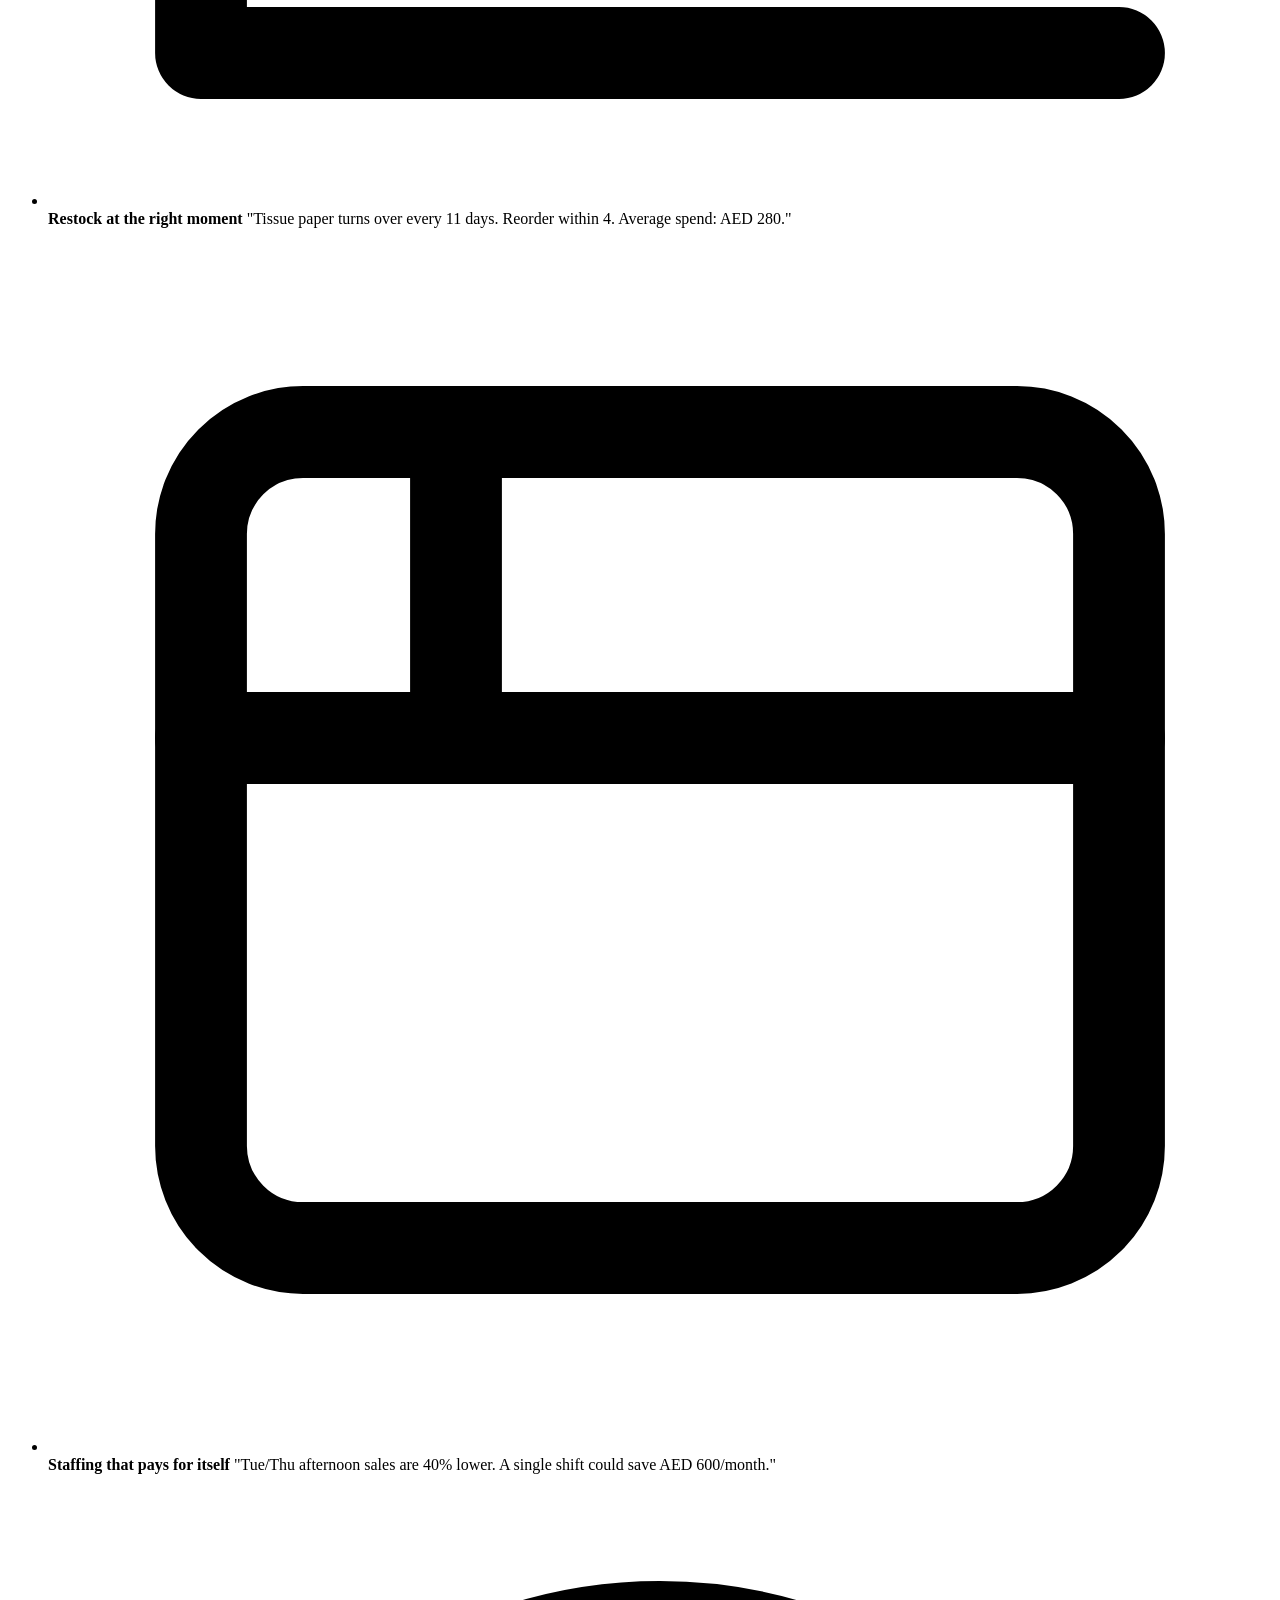
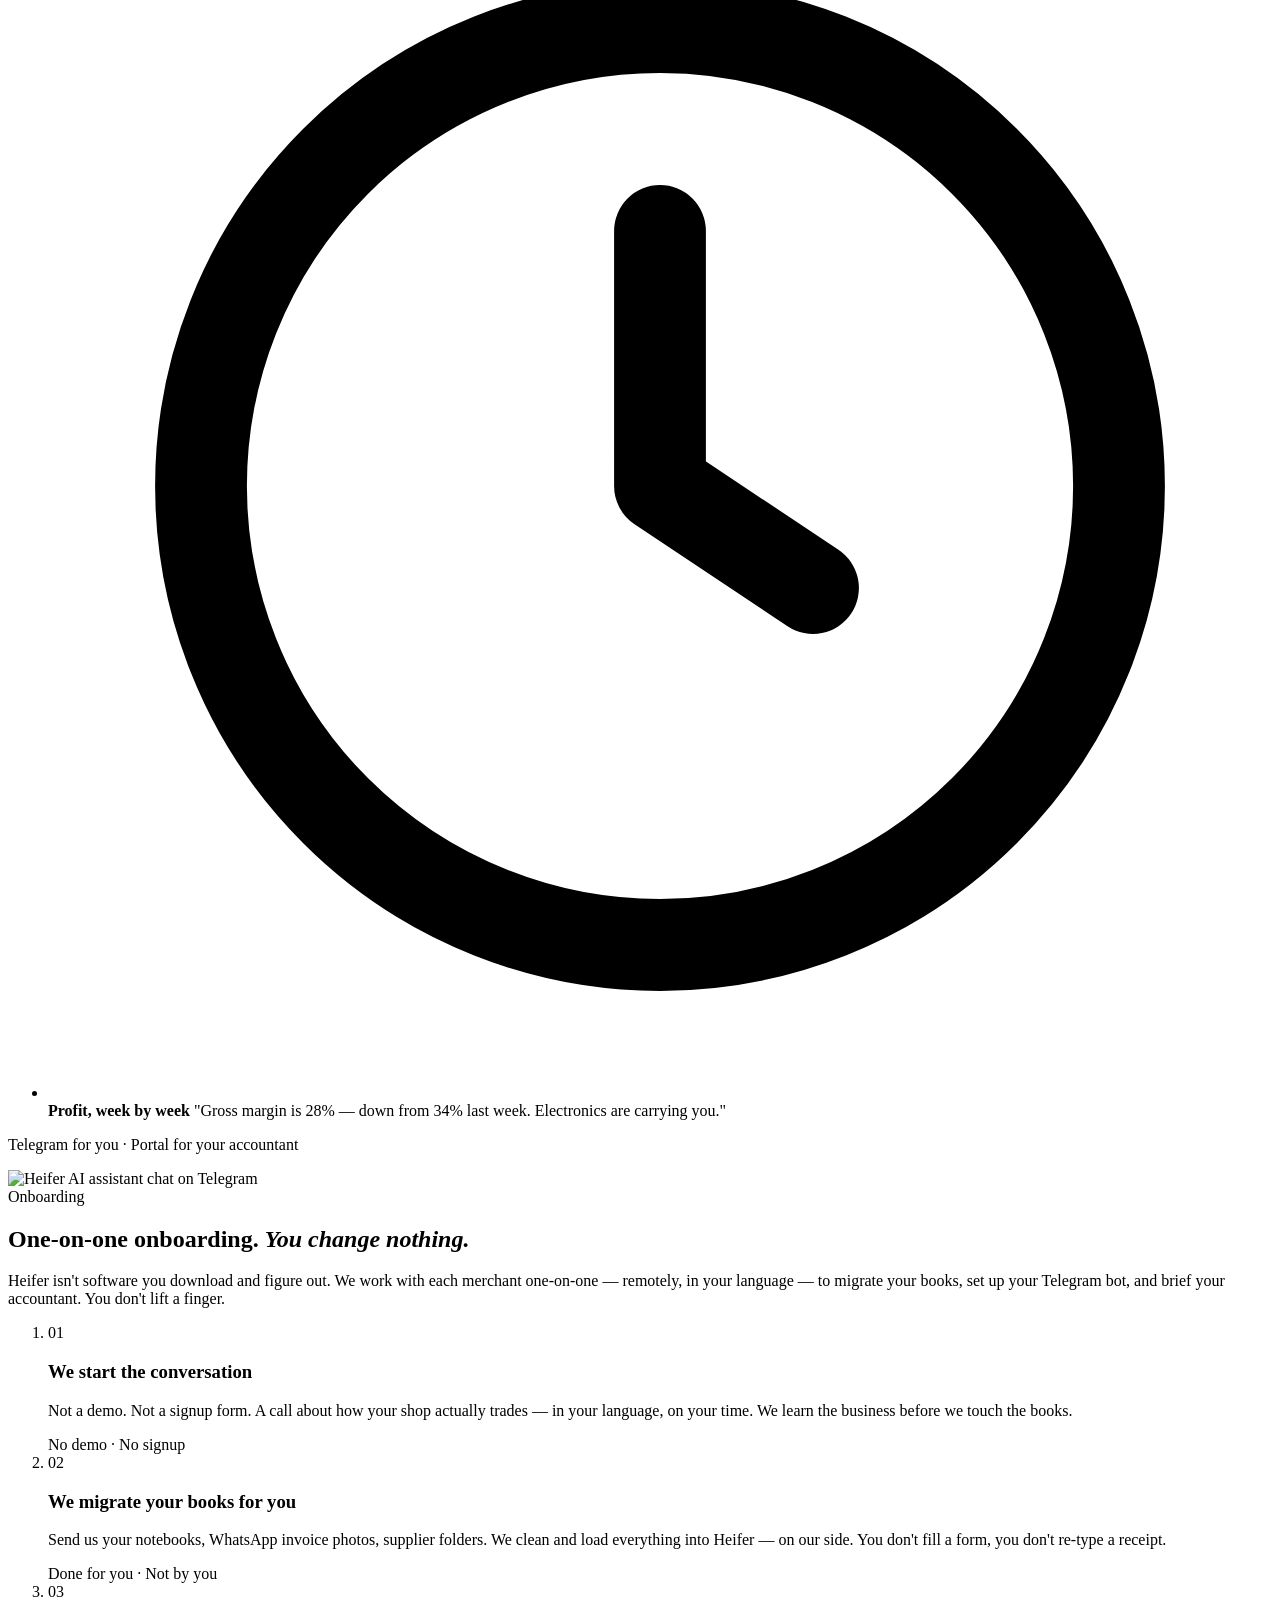
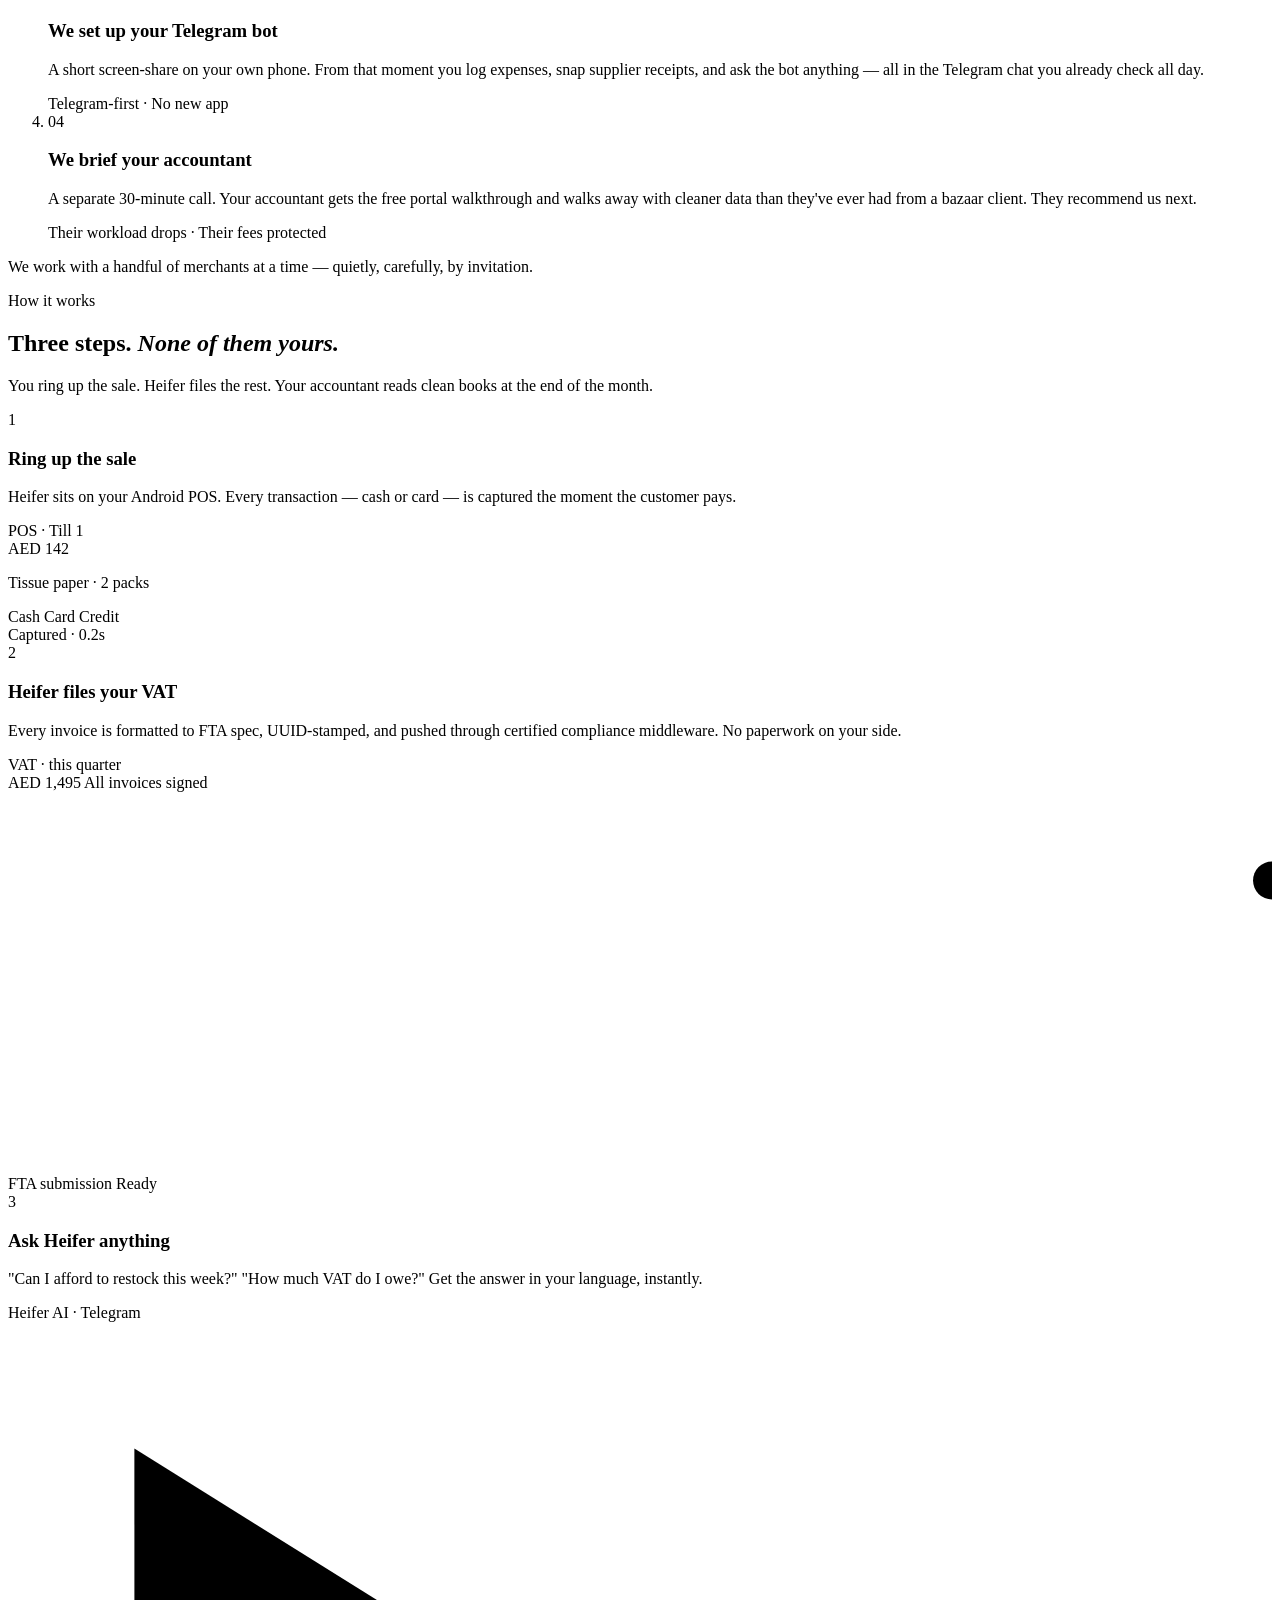
==== commit 155febc9: "Add multilingual landing page, accountants section, and Vercel config. Introduce i18n for EN/AR/UR/H" ====
--- a/floati-landing/index.html
+++ b/floati-landing/index.html
@@ -4,7 +4,7 @@
 <head>
   <meta charset="UTF-8">
   <meta name="viewport" content="width=device-width, initial-scale=1.0">
-  <title>Heifer | Smart bookkeeping for bazaar merchants</title>
+  <title data-i18n="html.title">Heifer | Smart bookkeeping for bazaar merchants</title>
 
   <meta name="description" content="Heifer is POS-integrated, AI-assisted bookkeeping for UAE bazaar merchants. Every sale captured, VAT filed, accountant happy. Built in Arabic, Urdu, Bengali, English.">
   <meta name="theme-color" content="#0d6e5c">
@@ -74,19 +74,84 @@
           <span class="nav-logo-text">eifer</span>
         </a>
         <div class="nav-links" id="nav-links">
-          <a href="/" class="active">Home</a>
-          <a href="#features">Features</a>
-          <a href="#assistant">Telegram Bot</a>
-          <a href="#onboarding">Onboarding</a>
-          <a href="#accountants">For Accountants</a>
+          <a href="/" class="active" data-i18n="nav.home">Home</a>
+          <a href="#features" data-i18n="nav.features">Features</a>
+          <a href="#assistant" data-i18n="nav.telegram_bot">Telegram Bot</a>
+          <a href="#onboarding" data-i18n="nav.onboarding">Onboarding</a>
+          <a href="/accountants" data-i18n="nav.for_accountants">For Accountants</a>
+        </div>
+        <div class="nav-lang" id="nav-lang">
+          <button class="nav-lang-trigger" id="nav-lang-trigger" type="button"
+                  aria-haspopup="listbox" aria-expanded="false"
+                  data-i18n-attr="aria-label:nav.choose_language" aria-label="Choose language">
+            <svg class="nav-lang-globe" viewBox="0 0 16 16" fill="none" stroke="currentColor" stroke-width="1.4" stroke-linecap="round" stroke-linejoin="round" aria-hidden="true">
+              <circle cx="8" cy="8" r="6.25"/>
+              <path d="M1.75 8h12.5"/>
+              <path d="M8 1.75c1.9 2 2.95 4.05 2.95 6.25S9.9 12.25 8 14.25"/>
+              <path d="M8 1.75c-1.9 2-2.95 4.05-2.95 6.25S6.1 12.25 8 14.25"/>
+            </svg>
+            <span class="nav-lang-code" id="nav-lang-code">EN</span>
+            <svg class="nav-lang-chev" viewBox="0 0 12 12" fill="none" stroke="currentColor" stroke-width="1.6" stroke-linecap="round" stroke-linejoin="round" aria-hidden="true">
+              <path d="M3 4.5 6 7.5l3-3"/>
+            </svg>
+          </button>
+          <div class="nav-lang-menu" id="nav-lang-menu" role="listbox"
+               data-i18n-attr="aria-label:nav.language" aria-label="Language">
+            <div class="nav-lang-head" data-i18n="nav.language">Language</div>
+            <button class="nav-lang-item" type="button" role="option"
+                    data-lang="en" data-code="EN" data-dir="ltr" data-en="English">
+              <span class="nav-lang-item-text">
+                <span class="nav-lang-native" lang="en">English</span>
+                <span class="nav-lang-en">English</span>
+              </span>
+              <span class="nav-lang-item-code">EN</span>
+            </button>
+            <button class="nav-lang-item" type="button" role="option"
+                    data-lang="ar" data-code="AR" data-dir="rtl" data-en="Arabic">
+              <span class="nav-lang-item-text">
+                <span class="nav-lang-native" lang="ar" dir="rtl">العربية</span>
+                <span class="nav-lang-en">Arabic</span>
+              </span>
+              <span class="nav-lang-item-code">AR</span>
+            </button>
+            <button class="nav-lang-item" type="button" role="option"
+                    data-lang="ur" data-code="UR" data-dir="rtl" data-en="Urdu">
+              <span class="nav-lang-item-text">
+                <span class="nav-lang-native" lang="ur" dir="rtl">اردو</span>
+                <span class="nav-lang-en">Urdu</span>
+              </span>
+              <span class="nav-lang-item-code">UR</span>
+            </button>
+            <button class="nav-lang-item" type="button" role="option"
+                    data-lang="hi" data-code="HI" data-dir="ltr" data-en="Hindi">
+              <span class="nav-lang-item-text">
+                <span class="nav-lang-native" lang="hi">हिन्दी</span>
+                <span class="nav-lang-en">Hindi</span>
+              </span>
+              <span class="nav-lang-item-code">HI</span>
+            </button>
+            <button class="nav-lang-item" type="button" role="option"
+                    data-lang="ml" data-code="ML" data-dir="ltr" data-en="Malayalam">
+              <span class="nav-lang-item-text">
+                <span class="nav-lang-native" lang="ml">മലയാളം</span>
+                <span class="nav-lang-en">Malayalam</span>
+              </span>
+              <span class="nav-lang-item-code">ML</span>
+            </button>
+            <div class="nav-lang-foot">
+              <span class="nav-lang-foot-dot" aria-hidden="true"></span>
+              <span data-i18n="nav.more_languages">More languages on request</span>
+            </div>
+          </div>
         </div>
         <a href="#book" class="nav-cta">
-          Book a call
+          <span data-i18n="nav.book_call">Book a free call</span>
           <span class="nav-cta-icon">
             <svg viewBox="0 0 12 12" fill="none" stroke="currentColor" stroke-width="1.6" stroke-linecap="round" stroke-linejoin="round"><path d="M3 9 9 3M4 3h5v5"/></svg>
           </span>
         </a>
-        <button class="hamburger" id="hamburger" aria-label="Menu">
+        <button class="hamburger" id="hamburger"
+                data-i18n-attr="aria-label:nav.menu" aria-label="Menu">
           <span></span><span></span><span></span>
         </button>
       </div>
@@ -95,9 +160,9 @@
     <!-- Hero -->
     <section class="hero">
       <div class="hero-content">
-        <span class="hero-badge reveal">VAT-compliant &middot; Built for UAE bazaars</span>
-        <h1 class="hero-title reveal reveal-delay-1">Run your shop.<br>Heifer runs <span class="hero-accent">the&nbsp;books.</span></h1>
-        <p class="hero-sub reveal reveal-delay-2">
+        <span class="hero-badge reveal" data-i18n="hero.badge">VAT-compliant &middot; Built for UAE bazaars</span>
+        <h1 class="hero-title reveal reveal-delay-1" data-i18n-html="hero.title">Run your shop.<br>Heifer runs <span class="hero-accent">the&nbsp;books.</span></h1>
+        <p class="hero-sub reveal reveal-delay-2" data-i18n="hero.sub">
           From every cash sale to your final VAT filing, Heifer handles the books in the background.
           The Telegram bot lets you log expenses, snap supplier receipts, and ask questions &mdash;
           all in the chat you already use, in your language. You change nothing about how you trade.
@@ -105,30 +170,33 @@
         <div class="hero-actions reveal reveal-delay-3">
           <a href="#book" class="btn btn-primary">
             <svg width="20" height="20" viewBox="0 0 24 24" fill="none" stroke="currentColor" stroke-width="2" stroke-linecap="round" stroke-linejoin="round"><path d="M22 16.92v3a2 2 0 0 1-2.18 2 19.79 19.79 0 0 1-8.63-3.07 19.5 19.5 0 0 1-6-6 19.79 19.79 0 0 1-3.07-8.67A2 2 0 0 1 4.11 2h3a2 2 0 0 1 2 1.72c.13.96.36 1.9.7 2.81a2 2 0 0 1-.45 2.11L8.09 9.91a16 16 0 0 0 6 6l1.27-1.27a2 2 0 0 1 2.11-.45c.91.34 1.85.57 2.81.7a2 2 0 0 1 1.72 2z"/></svg>
-            Book a call
+            <span data-i18n="hero.cta_book">Book a free 30-min call</span>
           </a>
-          <a href="#accountants" class="btn btn-mac">
+          <a href="/accountants" class="btn btn-mac">
             <svg width="20" height="20" viewBox="0 0 24 24" fill="none" stroke="currentColor" stroke-width="2" stroke-linecap="round" stroke-linejoin="round"><path d="M4 4h16v6H4zM4 14h16v6H4z"/><circle cx="8" cy="7" r="1" fill="currentColor"/><circle cx="8" cy="17" r="1" fill="currentColor"/></svg>
-            For Accountants
+            <span data-i18n="hero.cta_accountants">For Accountants</span>
           </a>
         </div>
         <p class="hero-stats">
-          <span>Onboarded <strong style="color:var(--t1);font-weight:500">one-on-one</strong></span>
+          <span data-i18n-html="hero.stat_onboarded">Onboarded <strong style="color:var(--t1);font-weight:500">one-on-one</strong></span>
           <span class="dot"></span>
-          <span>Daily on <strong style="color:var(--t1);font-weight:500">Telegram</strong></span>
+          <span data-i18n-html="hero.stat_daily">Daily on <strong style="color:var(--t1);font-weight:500">Telegram</strong></span>
           <span class="dot"></span>
-          <span><strong style="color:var(--t1);font-weight:500">4</strong> languages</span>
+          <span data-i18n-html="hero.stat_languages"><strong style="color:var(--t1);font-weight:500">5</strong> languages</span>
           <span class="dot"></span>
-          <span><strong style="color:var(--t1);font-weight:500">FTA</strong>-compliant</span>
+          <span data-i18n-html="hero.stat_fta"><strong style="color:var(--t1);font-weight:500">FTA</strong>-compliant</span>
         </p>
       </div>
       <div class="hero-visual">
         <div class="hero-mockup">
           <div class="mockup-bar">
             <div class="mockup-dots"><span></span><span></span><span></span></div>
-            <span class="mockup-title">Heifer · Today</span>
-          </div>
-          <img src="/static/images/dashboard-light.png" alt="Heifer merchant dashboard showing today's sales, VAT position, and cash on hand" class="mockup-img" id="hero-img" fetchpriority="high" decoding="async">
+            <span class="mockup-title" data-i18n="hero.mockup_title">Heifer · Today</span>
+          </div>
+          <img src="/static/images/dashboard-light.png"
+               alt="Heifer merchant dashboard showing today's sales, VAT position, and cash on hand"
+               data-i18n-attr="alt:hero.mockup_alt"
+               class="mockup-img" id="hero-img" fetchpriority="high" decoding="async">
         </div>
         <div class="hero-float float-1"></div>
         <div class="hero-float float-2"></div>
@@ -139,10 +207,10 @@
     <!-- Trust rail -->
     <section class="trust-rail">
       <div class="trust-row">
-        <span class="trust-item"><span class="trust-mark"><svg viewBox="0 0 8 8" fill="none" stroke="currentColor" stroke-width="2" stroke-linecap="round"><path d="M1 4l2 2 4-4"/></svg></span> Onboarded by our team, not by you</span>
-        <span class="trust-item"><span class="trust-mark"><svg viewBox="0 0 8 8" fill="none" stroke="currentColor" stroke-width="2" stroke-linecap="round"><path d="M1 4l2 2 4-4"/></svg></span> Arabic, Urdu, Bengali, English</span>
-        <span class="trust-item"><span class="trust-mark"><svg viewBox="0 0 8 8" fill="none" stroke="currentColor" stroke-width="2" stroke-linecap="round"><path d="M1 4l2 2 4-4"/></svg></span> Free for your accountant</span>
-        <span class="trust-item"><span class="trust-mark"><svg viewBox="0 0 8 8" fill="none" stroke="currentColor" stroke-width="2" stroke-linecap="round"><path d="M1 4l2 2 4-4"/></svg></span> Data hosted in-region</span>
+        <span class="trust-item"><span class="trust-mark"><svg viewBox="0 0 8 8" fill="none" stroke="currentColor" stroke-width="2" stroke-linecap="round"><path d="M1 4l2 2 4-4"/></svg></span> <span data-i18n="trust.onboarded">Onboarded by our team, not by you</span></span>
+        <span class="trust-item"><span class="trust-mark"><svg viewBox="0 0 8 8" fill="none" stroke="currentColor" stroke-width="2" stroke-linecap="round"><path d="M1 4l2 2 4-4"/></svg></span> <span data-i18n="trust.languages">English, Arabic, Urdu, Hindi, Malayalam</span></span>
+        <span class="trust-item"><span class="trust-mark"><svg viewBox="0 0 8 8" fill="none" stroke="currentColor" stroke-width="2" stroke-linecap="round"><path d="M1 4l2 2 4-4"/></svg></span> <span data-i18n="trust.accountant">Free for your accountant</span></span>
+        <span class="trust-item"><span class="trust-mark"><svg viewBox="0 0 8 8" fill="none" stroke="currentColor" stroke-width="2" stroke-linecap="round"><path d="M1 4l2 2 4-4"/></svg></span> <span data-i18n="trust.in_region">Data hosted in-region</span></span>
       </div>
     </section>
 
@@ -151,10 +219,10 @@
       <div class="section-inner">
         <header class="section-head">
           <div>
-            <span class="section-eyebrow">What's inside</span>
-            <h2 class="section-title">Built for the till.<br><em>Not for the spreadsheet.</em></h2>
-          </div>
-          <p class="section-aside">
+            <span class="section-eyebrow" data-i18n="features.eyebrow">What's inside</span>
+            <h2 class="section-title" data-i18n-html="features.title">Built for the till.<br><em>Not for the spreadsheet.</em></h2>
+          </div>
+          <p class="section-aside" data-i18n="features.aside">
             Every existing tool assumes you already have clean digital data. Bazaar
             merchants don't. Heifer is built for cash sales, handwritten receipts,
             and suppliers that send a photo on WhatsApp.
@@ -163,37 +231,40 @@
 
         <div class="bento">
           <article class="tile t-feature-hero reveal">
-            <div class="tile-eyebrow">01 / POS Capture</div>
-            <h3>Every sale, the second&nbsp;it happens.</h3>
-            <p>Heifer runs on your Android POS &mdash; either as the till itself, or alongside it &mdash;
+            <div class="tile-eyebrow" data-i18n="features.tile1_eyebrow">01 / POS Capture</div>
+            <h3 data-i18n-html="features.tile1_title">Every sale, the second&nbsp;it happens.</h3>
+            <p data-i18n="features.tile1_desc">Heifer runs on your Android POS &mdash; either as the till itself, or alongside it &mdash;
                recording every transaction the moment your customer pays. No data entry, no end-of-day catch-up.</p>
             <div class="tile-shot">
-              <img src="/static/images/dashboard-dark.png" alt="Heifer dashboard showing today's transactions and live VAT position" loading="lazy" decoding="async">
+              <img src="/static/images/dashboard-dark.png"
+                   alt="Heifer dashboard showing today's transactions and live VAT position"
+                   data-i18n-attr="alt:features.tile1_alt"
+                   loading="lazy" decoding="async">
             </div>
           </article>
 
           <article class="tile t-tall reveal reveal-delay-1">
-            <div class="tile-eyebrow">02 / VAT Engine</div>
-            <h3>FTA spec.<br>Every&nbsp;invoice.</h3>
-            <p>Every invoice is formatted, UUID-stamped, and cryptographically signed to government spec &mdash; with no merchant input.</p>
+            <div class="tile-eyebrow" data-i18n="features.tile2_eyebrow">02 / VAT Engine</div>
+            <h3 data-i18n-html="features.tile2_title">FTA spec.<br>Every&nbsp;invoice.</h3>
+            <p data-i18n="features.tile2_desc">Every invoice is formatted, UUID-stamped, and cryptographically signed to government spec &mdash; with no merchant input.</p>
             <div class="meter">
               <div class="meter-row">
-                <span class="meter-label">Q1 sales</span>
+                <span class="meter-label" data-i18n="features.meter_q1_sales">Q1 sales</span>
                 <span class="meter-amount">AED <span data-count="42180">42,180</span></span>
                 <div class="meter-bar"><div class="meter-bar-fill ok" style="width: 100%"></div></div>
               </div>
               <div class="meter-row">
-                <span class="meter-label">VAT collected</span>
+                <span class="meter-label" data-i18n="features.meter_vat_collected">VAT collected</span>
                 <span class="meter-amount">AED <span data-count="2109">2,109</span></span>
                 <div class="meter-bar"><div class="meter-bar-fill ok" style="width: 100%"></div></div>
               </div>
               <div class="meter-row">
-                <span class="meter-label">Input VAT</span>
+                <span class="meter-label" data-i18n="features.meter_input_vat">Input VAT</span>
                 <span class="meter-amount">AED <span data-count="614">614</span></span>
                 <div class="meter-bar"><div class="meter-bar-fill indigo" style="width: 38%"></div></div>
               </div>
               <div class="meter-row">
-                <span class="meter-label">Net payable</span>
+                <span class="meter-label" data-i18n="features.meter_net_payable">Net payable</span>
                 <span class="meter-amount">AED <span data-count="1495">1,495</span></span>
                 <div class="meter-bar"><div class="meter-bar-fill warn" style="width: 71%"></div></div>
               </div>
@@ -203,14 +274,17 @@
           <article class="tile t-wide-bottom reveal" id="accountants">
             <div class="tile-bottom-grid">
               <div class="tile-bottom-copy">
-                <div class="tile-eyebrow">03 / Accountant Portal</div>
-                <h3>Free for your accountant.<br>End of the shoebox.</h3>
-                <p>Your accountant gets a live, read-only dashboard of every client's
+                <div class="tile-eyebrow" data-i18n="features.tile3_eyebrow">03 / Accountant Portal</div>
+                <h3 data-i18n-html="features.tile3_title">Free for your accountant.<br>End of the shoebox.</h3>
+                <p data-i18n="features.tile3_desc">Your accountant gets a live, read-only dashboard of every client's
                    transactions &mdash; categorised, VAT-formatted, audit-ready. They stop
                    chasing you for paperwork. They recommend you to every new client.</p>
               </div>
               <div class="tile-bottom-shot">
-                <img src="/static/images/reports.png" alt="Accountant portal showing multi-client VAT positions and exportable reports" loading="lazy" decoding="async">
+                <img src="/static/images/reports.png"
+                     alt="Accountant portal showing multi-client VAT positions and exportable reports"
+                     data-i18n-attr="alt:features.tile3_alt"
+                     loading="lazy" decoding="async">
               </div>
             </div>
           </article>
@@ -223,12 +297,12 @@
       <div class="section-inner">
         <div class="ai-grid">
           <div class="ai-copy reveal">
-            <span class="section-eyebrow">Telegram Bot</span>
-            <h2 class="section-title">Your bookkeeper lives <em>in your Telegram chats.</em></h2>
-            <p class="ai-lede">
+            <span class="section-eyebrow" data-i18n="ai.eyebrow">Telegram Bot</span>
+            <h2 class="section-title" data-i18n-html="ai.title">Your bookkeeper lives <em>in your Telegram chats.</em></h2>
+            <p class="ai-lede" data-i18n="ai.lede">
               The web dashboard is for your accountant. The Telegram bot is where you
               actually live. Log a sale in chat, snap a photo of a supplier receipt,
-              ask "can I restock today?" &mdash; in Arabic, Urdu, Bengali, or English.
+              ask "can I restock today?" &mdash; in English, Arabic, Urdu, Hindi, or Malayalam.
               Same chat you already use all day. No new app to learn.
             </p>
 
@@ -238,8 +312,8 @@
                   <svg viewBox="0 0 24 24" fill="none" stroke="currentColor" stroke-width="1.8" stroke-linecap="round" stroke-linejoin="round"><path d="M21 15a2 2 0 0 1-2 2H7l-4 4V5a2 2 0 0 1 2-2h14a2 2 0 0 1 2 2z"/></svg>
                 </span>
                 <div>
-                  <strong>Log a sale or expense in chat</strong>
-                  <span>"142 tissue paper" or a photo of the receipt. Bot categorises, calculates VAT, signs the invoice.</span>
+                  <strong data-i18n="ai.bullet1_title">Log a sale or expense in chat</strong>
+                  <span data-i18n="ai.bullet1_desc">"142 tissue paper" or a photo of the receipt. Bot categorises, calculates VAT, signs the invoice.</span>
                 </div>
               </li>
               <li class="reveal reveal-delay-1">
@@ -247,8 +321,8 @@
                   <svg viewBox="0 0 24 24" fill="none" stroke="currentColor" stroke-width="1.8" stroke-linecap="round" stroke-linejoin="round"><circle cx="12" cy="12" r="10"/><path d="M12 6v6l4 2"/></svg>
                 </span>
                 <div>
-                  <strong>Cash on hand, right now</strong>
-                  <span>"After today's expenses, you have AED 1,450. Next supplier payment due in 3 days."</span>
+                  <strong data-i18n="ai.bullet2_title">Cash on hand, right now</strong>
+                  <span data-i18n="ai.bullet2_desc">"After today's expenses, you have AED 1,450. Next supplier payment due in 3 days."</span>
                 </div>
               </li>
               <li class="reveal reveal-delay-2">
@@ -256,8 +330,8 @@
                   <svg viewBox="0 0 24 24" fill="none" stroke="currentColor" stroke-width="1.8" stroke-linecap="round" stroke-linejoin="round"><path d="M3 3v18h18"/><path d="M7 14l4-4 3 3 5-5"/></svg>
                 </span>
                 <div>
-                  <strong>Restock at the right moment</strong>
-                  <span>"Tissue paper turns over every 11 days. Reorder within 4. Average spend: AED 280."</span>
+                  <strong data-i18n="ai.bullet3_title">Restock at the right moment</strong>
+                  <span data-i18n="ai.bullet3_desc">"Tissue paper turns over every 11 days. Reorder within 4. Average spend: AED 280."</span>
                 </div>
               </li>
               <li class="reveal reveal-delay-3">
@@ -265,8 +339,8 @@
                   <svg viewBox="0 0 24 24" fill="none" stroke="currentColor" stroke-width="1.8" stroke-linecap="round" stroke-linejoin="round"><rect x="3" y="4" width="18" height="16" rx="2"/><path d="M3 10h18M8 4v6"/></svg>
                 </span>
                 <div>
-                  <strong>Staffing that pays for itself</strong>
-                  <span>"Tue/Thu afternoon sales are 40% lower. A single shift could save AED 600/month."</span>
+                  <strong data-i18n="ai.bullet4_title">Staffing that pays for itself</strong>
+                  <span data-i18n="ai.bullet4_desc">"Tue/Thu afternoon sales are 40% lower. A single shift could save AED 600/month."</span>
                 </div>
               </li>
               <li class="reveal reveal-delay-4">
@@ -274,13 +348,13 @@
                   <svg viewBox="0 0 24 24" fill="none" stroke="currentColor" stroke-width="1.8" stroke-linecap="round" stroke-linejoin="round"><circle cx="12" cy="12" r="9"/><path d="M12 7v5l3 2"/></svg>
                 </span>
                 <div>
-                  <strong>Profit, week by week</strong>
-                  <span>"Gross margin is 28% &mdash; down from 34% last week. Electronics are carrying you."</span>
+                  <strong data-i18n="ai.bullet5_title">Profit, week by week</strong>
+                  <span data-i18n="ai.bullet5_desc">"Gross margin is 28% &mdash; down from 34% last week. Electronics are carrying you."</span>
                 </div>
               </li>
             </ul>
 
-            <p class="ai-meta">Telegram for you &middot; Portal for your accountant</p>
+            <p class="ai-meta" data-i18n="ai.meta">Telegram for you &middot; Portal for your accountant</p>
           </div>
 
           <div class="ai-mockup-wrap reveal reveal-delay-2">
@@ -288,6 +362,7 @@
               <img
                 src="/static/images/telegram-chat.png"
                 alt="Heifer AI assistant chat on Telegram"
+                data-i18n-attr="alt:ai.mockup_alt"
                 class="ai-mockup-img"
               />
             </div>
@@ -301,9 +376,9 @@
     <section class="onboard-section" id="onboarding">
       <div class="section-inner">
         <header class="onboard-head reveal">
-          <span class="section-eyebrow">Onboarding</span>
-          <h2 class="section-title">One-on-one onboarding. <em>You change nothing.</em></h2>
-          <p class="onboard-sub">
+          <span class="section-eyebrow" data-i18n="onboard.eyebrow">Onboarding</span>
+          <h2 class="section-title" data-i18n-html="onboard.title">One-on-one onboarding. <em>You change nothing.</em></h2>
+          <p class="onboard-sub" data-i18n="onboard.sub">
             Heifer isn't software you download and figure out. We work with each merchant
             one-on-one &mdash; remotely, in your language &mdash; to migrate your books,
             set up your Telegram bot, and brief your accountant. You don't lift a finger.
@@ -313,33 +388,33 @@
         <ol class="onboard-grid">
           <li class="onboard-card reveal">
             <span class="onboard-num">01</span>
-            <h3>We start the conversation</h3>
-            <p>Not a demo. Not a signup form. A call about how your shop actually trades &mdash; in your language, on your time. We learn the business before we touch the books.</p>
-            <span class="onboard-tag mono">No demo &middot; No signup</span>
+            <h3 data-i18n="onboard.card1_title">We start the conversation</h3>
+            <p data-i18n="onboard.card1_desc">Not a demo. Not a signup form. A call about how your shop actually trades &mdash; in your language, on your time. We learn the business before we touch the books.</p>
+            <span class="onboard-tag mono" data-i18n="onboard.card1_tag">No demo &middot; No signup</span>
           </li>
           <li class="onboard-card reveal reveal-delay-1">
             <span class="onboard-num">02</span>
-            <h3>We migrate your books for you</h3>
-            <p>Send us your notebooks, WhatsApp invoice photos, supplier folders. We clean and load everything into Heifer &mdash; on our side. You don't fill a form, you don't re-type a receipt.</p>
-            <span class="onboard-tag mono">Done for you &middot; Not by you</span>
+            <h3 data-i18n="onboard.card2_title">We migrate your books for you</h3>
+            <p data-i18n="onboard.card2_desc">Send us your notebooks, WhatsApp invoice photos, supplier folders. We clean and load everything into Heifer &mdash; on our side. You don't fill a form, you don't re-type a receipt.</p>
+            <span class="onboard-tag mono" data-i18n="onboard.card2_tag">Done for you &middot; Not by you</span>
           </li>
           <li class="onboard-card reveal reveal-delay-2">
             <span class="onboard-num">03</span>
-            <h3>We set up your Telegram bot</h3>
-            <p>A short screen-share on your own phone. From that moment you log expenses, snap supplier receipts, and ask the bot anything &mdash; all in the Telegram chat you already check all day.</p>
-            <span class="onboard-tag mono">Telegram-first &middot; No new app</span>
+            <h3 data-i18n="onboard.card3_title">We set up your Telegram bot</h3>
+            <p data-i18n="onboard.card3_desc">A short screen-share on your own phone. From that moment you log expenses, snap supplier receipts, and ask the bot anything &mdash; all in the Telegram chat you already check all day.</p>
+            <span class="onboard-tag mono" data-i18n="onboard.card3_tag">Telegram-first &middot; No new app</span>
           </li>
           <li class="onboard-card reveal reveal-delay-3">
             <span class="onboard-num">04</span>
-            <h3>We brief your accountant</h3>
-            <p>A separate 30-minute call. Your accountant gets the free portal walkthrough and walks away with cleaner data than they've ever had from a bazaar client. They recommend us next.</p>
-            <span class="onboard-tag mono">Their workload drops &middot; Their fees protected</span>
+            <h3 data-i18n="onboard.card4_title">We brief your accountant</h3>
+            <p data-i18n="onboard.card4_desc">A separate 30-minute call. Your accountant gets the free portal walkthrough and walks away with cleaner data than they've ever had from a bazaar client. They recommend us next.</p>
+            <span class="onboard-tag mono" data-i18n="onboard.card4_tag">Their workload drops &middot; Their fees protected</span>
           </li>
         </ol>
 
         <p class="onboard-footnote reveal">
           <span class="onboard-footnote-dot"></span>
-          We work with a handful of merchants at a time &mdash; quietly, carefully, by invitation.
+          <span data-i18n="onboard.footnote">We work with a handful of merchants at a time &mdash; quietly, carefully, by invitation.</span>
         </p>
       </div>
     </section>
@@ -348,22 +423,22 @@
     <section class="how-section">
       <div class="section-inner">
         <header class="how-head">
-          <span class="section-eyebrow">How it works</span>
-          <h2 class="section-title">Three steps. <em>None of them yours.</em></h2>
-          <p class="how-sub">You ring up the sale. Heifer files the rest. Your accountant reads clean books at the end of the month.</p>
+          <span class="section-eyebrow" data-i18n="how.eyebrow">How it works</span>
+          <h2 class="section-title" data-i18n-html="how.title">Three steps. <em>None of them yours.</em></h2>
+          <p class="how-sub" data-i18n="how.sub">You ring up the sale. Heifer files the rest. Your accountant reads clean books at the end of the month.</p>
         </header>
 
         <div class="how-grid">
           <article class="how-step reveal">
             <span class="how-num">1</span>
-            <h3 class="how-step-title">Ring up the sale</h3>
-            <p class="how-step-desc">Heifer sits on your Android POS. Every transaction &mdash; cash or card &mdash; is captured the moment the customer pays.</p>
+            <h3 class="how-step-title" data-i18n="how.step1_title">Ring up the sale</h3>
+            <p class="how-step-desc" data-i18n="how.step1_desc">Heifer sits on your Android POS. Every transaction &mdash; cash or card &mdash; is captured the moment the customer pays.</p>
             <div class="how-mock how-mock-quickadd">
               <div class="how-mock-bar">
                 <span class="how-mock-dot"></span>
                 <span class="how-mock-dot"></span>
                 <span class="how-mock-dot"></span>
-                <span class="how-mock-title">POS &middot; Till 1</span>
+                <span class="how-mock-title" data-i18n="how.step1_mock_title">POS &middot; Till 1</span>
               </div>
               <div class="how-mock-body">
                 <div class="how-input">
@@ -371,14 +446,14 @@
                   <span class="how-input-amt">142</span>
                   <span class="how-input-cursor"></span>
                 </div>
-                <p class="how-input-desc">Tissue paper &middot; 2 packs</p>
+                <p class="how-input-desc" data-i18n="how.step1_desc_item">Tissue paper &middot; 2 packs</p>
                 <div class="how-chips">
-                  <span class="how-chip how-chip-on">Cash</span>
-                  <span class="how-chip">Card</span>
-                  <span class="how-chip">Credit</span>
+                  <span class="how-chip how-chip-on" data-i18n="how.step1_chip_cash">Cash</span>
+                  <span class="how-chip" data-i18n="how.step1_chip_card">Card</span>
+                  <span class="how-chip" data-i18n="how.step1_chip_credit">Credit</span>
                 </div>
                 <div class="how-status">
-                  <span class="how-status-dot"></span> Captured &middot; 0.2s
+                  <span class="how-status-dot"></span> <span data-i18n="how.step1_status">Captured &middot; 0.2s</span>
                 </div>
               </div>
             </div>
@@ -386,19 +461,19 @@
 
           <article class="how-step reveal reveal-delay-1">
             <span class="how-num">2</span>
-            <h3 class="how-step-title">Heifer files your VAT</h3>
-            <p class="how-step-desc">Every invoice is formatted to FTA spec, UUID-stamped, and pushed through certified compliance middleware. No paperwork on your side.</p>
+            <h3 class="how-step-title" data-i18n="how.step2_title">Heifer files your VAT</h3>
+            <p class="how-step-desc" data-i18n="how.step2_desc">Every invoice is formatted to FTA spec, UUID-stamped, and pushed through certified compliance middleware. No paperwork on your side.</p>
             <div class="how-mock how-mock-trend">
               <div class="how-mock-bar">
                 <span class="how-mock-dot"></span>
                 <span class="how-mock-dot"></span>
                 <span class="how-mock-dot"></span>
-                <span class="how-mock-title">VAT &middot; this quarter</span>
+                <span class="how-mock-title" data-i18n="how.step2_mock_title">VAT &middot; this quarter</span>
               </div>
               <div class="how-mock-body">
                 <div class="how-trend-row">
                   <span class="how-trend-amt">AED 1,495</span>
-                  <span class="how-trend-delta how-trend-positive">All invoices signed</span>
+                  <span class="how-trend-delta how-trend-positive" data-i18n="how.step2_signed">All invoices signed</span>
                 </div>
                 <svg class="how-trend-chart" viewBox="0 0 200 60" preserveAspectRatio="none">
                   <path d="M0 48 Q25 42 50 38 T100 28 T150 22 T200 14" fill="none" stroke="var(--accent)" stroke-width="2" stroke-linecap="round"/>
@@ -406,8 +481,8 @@
                 </svg>
                 <div class="how-budget">
                   <div class="how-budget-row">
-                    <span>FTA submission</span>
-                    <span class="how-budget-num how-budget-ok">Ready</span>
+                    <span data-i18n="how.step2_fta_submission">FTA submission</span>
+                    <span class="how-budget-num how-budget-ok" data-i18n="how.step2_ready">Ready</span>
                   </div>
                   <div class="how-budget-bar"><div class="how-budget-fill how-budget-fill-ok"></div></div>
                 </div>
@@ -417,23 +492,35 @@
 
           <article class="how-step reveal reveal-delay-2">
             <span class="how-num">3</span>
-            <h3 class="how-step-title">Ask Heifer anything</h3>
-            <p class="how-step-desc">"Can I afford to restock this week?" "How much VAT do I owe?" Get the answer in your language, instantly.</p>
+            <h3 class="how-step-title" data-i18n="how.step3_title">Ask Heifer anything</h3>
+            <p class="how-step-desc" data-i18n="how.step3_desc">"Can I afford to restock this week?" "How much VAT do I owe?" Get the answer in your language, instantly.</p>
             <div class="how-mock how-mock-chat">
               <div class="how-mock-bar">
                 <span class="how-mock-dot"></span>
                 <span class="how-mock-dot"></span>
                 <span class="how-mock-dot"></span>
-                <span class="how-mock-title">Heifer AI &middot; Telegram</span>
+                <span class="how-mock-title" data-i18n="how.step3_mock_title">Heifer AI &middot; Telegram</span>
               </div>
               <div class="how-mock-body">
-                <div class="how-chat-bubble how-chat-user">Can I restock today?</div>
-                <div class="how-chat-bubble how-chat-bot">
+                <div class="how-chat-bubble how-chat-user how-chat-voice" aria-label="Voice note">
+                  <span class="how-chat-voice-play" aria-hidden="true">
+                    <svg viewBox="0 0 10 12" fill="currentColor"><path d="M1 1v10l8-5z"/></svg>
+                  </span>
+                  <span class="how-chat-voice-wave" aria-hidden="true">
+                    <i></i><i></i><i></i><i></i><i></i><i></i><i></i><i></i><i></i><i></i><i></i><i></i><i></i><i></i><i></i><i></i><i></i><i></i>
+                  </span>
+                  <span class="how-chat-voice-time">0:04</span>
+                </div>
+                <p class="how-chat-transcript">
+                  <span class="how-chat-transcript-label" data-i18n="how.step3_transcript_label">Heifer heard</span>
+                  <span class="how-chat-transcript-text" data-i18n="how.step3_user_msg">&ldquo;Can I restock today?&rdquo;</span>
+                </p>
+                <div class="how-chat-bubble how-chat-bot" data-i18n="how.step3_bot_msg">
                   Yes &mdash; AED 1,450 in hand, AED 900 supplier payment due Friday.
                   Restock budget: AED 350 safe.
                 </div>
                 <div class="how-status">
-                  <span class="how-status-dot"></span> Replied &middot; 1.4s
+                  <span class="how-status-dot"></span> <span data-i18n="how.step3_status">Replied &middot; 1.4s</span>
                 </div>
               </div>
             </div>
@@ -447,35 +534,35 @@
       <div class="section-inner">
         <div class="pullquote">
           <div class="pullquote-mark">&ldquo;</div>
-          <blockquote>
+          <blockquote data-i18n-html="privacy.quote">
             Most bookkeeping starts with a signup form.<br>
             <strong>Heifer starts with a&nbsp;conversation.</strong>
           </blockquote>
-          <p class="pullquote-meta">What sets Heifer apart, in one&nbsp;line.</p>
+          <p class="pullquote-meta" data-i18n-html="privacy.quote_meta">What sets Heifer apart, in one&nbsp;line.</p>
         </div>
 
         <div class="privacy-stack">
           <div class="privacy-stat reveal">
             <div class="privacy-stat-num"><em data-count="0">0</em></div>
-            <div class="privacy-stat-label">Sign-up forms to fill</div>
+            <div class="privacy-stat-label" data-i18n="privacy.stat1">Sign-up forms to fill</div>
           </div>
           <div class="privacy-stat reveal reveal-delay-1">
             <div class="privacy-stat-num"><em data-count="0">0</em></div>
-            <div class="privacy-stat-label">Receipts re-typed</div>
+            <div class="privacy-stat-label" data-i18n="privacy.stat2">Receipts re-typed</div>
           </div>
           <div class="privacy-stat reveal reveal-delay-2">
             <div class="privacy-stat-num"><em data-count="0">0</em></div>
-            <div class="privacy-stat-label">Data leaves your region</div>
+            <div class="privacy-stat-label" data-i18n="privacy.stat3">Data leaves your region</div>
           </div>
           <div class="privacy-stat reveal reveal-delay-3">
-            <div class="privacy-stat-num"><em data-count="4">4</em></div>
-            <div class="privacy-stat-label">Languages, natively</div>
+            <div class="privacy-stat-num"><em data-count="5">5</em></div>
+            <div class="privacy-stat-label" data-i18n="privacy.stat4">Languages, natively</div>
           </div>
         </div>
 
         <p style="text-align: center; margin-top: 48px;">
           <a href="#book" class="privacy-link">
-            See how it fits your shop
+            <span data-i18n="privacy.link">See how it fits your shop</span>
             <svg width="14" height="14" viewBox="0 0 24 24" fill="none" stroke="currentColor" stroke-width="2" stroke-linecap="round"><path d="M5 12h14M13 5l7 7-7 7"/></svg>
           </a>
         </p>
@@ -487,20 +574,20 @@
       <div class="section-inner">
         <div class="download-card">
           <div class="download-logo"><span class="heifer-mark heifer-mark-lg">H</span></div>
-          <h2>Ready to <em>talk?</em></h2>
-          <p>We migrate your books. We set up your Telegram bot. We brief your accountant.
+          <h2 data-i18n-html="book.title">Ready to <em>talk?</em></h2>
+          <p data-i18n-html="book.sub">We migrate your books. We set up your Telegram bot. We brief your accountant.
              You change nothing about how you trade &mdash; we change everything about how it gets&nbsp;recorded.</p>
           <div style="display:flex;flex-wrap:wrap;justify-content:center;gap:12px;">
             <a href="mailto:hello@heifer.app?subject=Book%20a%20call" class="btn btn-primary btn-lg">
               <svg width="22" height="22" viewBox="0 0 24 24" fill="none" stroke="currentColor" stroke-width="2" stroke-linecap="round" stroke-linejoin="round"><path d="M22 16.92v3a2 2 0 0 1-2.18 2 19.79 19.79 0 0 1-8.63-3.07 19.5 19.5 0 0 1-6-6 19.79 19.79 0 0 1-3.07-8.67A2 2 0 0 1 4.11 2h3a2 2 0 0 1 2 1.72c.13.96.36 1.9.7 2.81a2 2 0 0 1-.45 2.11L8.09 9.91a16 16 0 0 0 6 6l1.27-1.27a2 2 0 0 1 2.11-.45c.91.34 1.85.57 2.81.7a2 2 0 0 1 1.72 2z"/></svg>
-              Book a call
+              <span data-i18n="book.btn_book">Book a free 30-min call</span>
             </a>
-            <a href="mailto:hello@heifer.app?subject=Accountant%20partner" class="btn btn-mac btn-lg">
+            <a href="/accountants" class="btn btn-mac btn-lg">
               <svg width="22" height="22" viewBox="0 0 24 24" fill="none" stroke="currentColor" stroke-width="2" stroke-linecap="round" stroke-linejoin="round"><path d="M4 4h16v6H4zM4 14h16v6H4z"/></svg>
-              Partner as an accountant
+              <span data-i18n="book.btn_partner">Partner as an accountant</span>
             </a>
           </div>
-          <p class="download-note">A handful of merchants at a time &middot; By invitation</p>
+          <p class="download-note" data-i18n="book.note">Free 30-min consultation &middot; No demo, no signup &middot; By invitation</p>
         </div>
       </div>
     </section>
@@ -511,46 +598,89 @@
         <div class="footer-brand">
           <a href="/" class="footer-brand-mark">
             <span class="heifer-mark" aria-hidden="true">H</span>
-            eifer
+            <span class="footer-brand-text">eifer</span>
           </a>
-          <p class="footer-tagline">Smart bookkeeping for UAE bazaar merchants.</p>
-        </div>
-        <div>
-          <h4>Product</h4>
+          <p class="footer-tagline" data-i18n="footer.tagline">Smart bookkeeping built for UAE bazaar merchants &mdash; WhatsApp receipts in, FTA-ready books out.</p>
+          <div class="footer-status">
+            <span class="footer-status-dot" aria-hidden="true"></span>
+            <span data-i18n="footer.status">All systems normal &middot; Dubai &middot; UAE</span>
+          </div>
+          <ul class="footer-social" aria-label="Social links">
+            <li>
+              <a href="mailto:hello@heifer.app" aria-label="Email Heifer" title="Email">
+                <svg width="16" height="16" viewBox="0 0 24 24" fill="none" stroke="currentColor" stroke-width="1.8" stroke-linecap="round" stroke-linejoin="round"><rect x="3" y="5" width="18" height="14" rx="2"/><path d="m3 7 9 6 9-6"/></svg>
+              </a>
+            </li>
+            <li>
+              <a href="https://www.linkedin.com/company/heifer" target="_blank" rel="noopener" aria-label="Heifer on LinkedIn" title="LinkedIn">
+                <svg width="16" height="16" viewBox="0 0 24 24" fill="currentColor" aria-hidden="true"><path d="M20.45 20.45h-3.55v-5.57c0-1.33-.02-3.04-1.85-3.04-1.86 0-2.14 1.45-2.14 2.95v5.66H9.36V9h3.41v1.56h.05c.48-.9 1.64-1.85 3.38-1.85 3.61 0 4.27 2.38 4.27 5.47v6.27zM5.34 7.43a2.06 2.06 0 1 1 0-4.13 2.06 2.06 0 0 1 0 4.13zM7.12 20.45H3.56V9h3.56v11.45z"/></svg>
+              </a>
+            </li>
+            <li>
+              <a href="https://x.com/heiferapp" target="_blank" rel="noopener" aria-label="Heifer on X" title="X (Twitter)">
+                <svg width="14" height="14" viewBox="0 0 24 24" fill="currentColor" aria-hidden="true"><path d="M18.244 2.25h3.308l-7.227 8.26 8.502 11.24H16.17l-5.214-6.817L4.99 21.75H1.68l7.73-8.835L1.254 2.25H8.08l4.713 6.231zm-1.161 17.52h1.833L7.084 4.126H5.117z"/></svg>
+              </a>
+            </li>
+            <li>
+              <a href="https://t.me/heiferbot" target="_blank" rel="noopener" aria-label="Heifer on Telegram" title="Telegram">
+                <svg width="16" height="16" viewBox="0 0 24 24" fill="currentColor" aria-hidden="true"><path d="M9.78 15.27 9.6 19.4c.4 0 .58-.17.79-.38l1.89-1.8 3.92 2.87c.72.4 1.23.19 1.43-.66l2.59-12.13c.24-1.07-.39-1.49-1.09-1.23L3.6 11.42c-1.05.4-1.03.98-.18 1.24l4.45 1.39 10.34-6.51c.49-.31.93-.14.57.17z"/></svg>
+              </a>
+            </li>
+          </ul>
+        </div>
+        <div class="footer-col">
+          <h4 data-i18n="footer.product">Product</h4>
           <ul>
-            <li><a href="#features">What's inside</a></li>
-            <li><a href="#assistant">Telegram Bot</a></li>
-            <li><a href="#accountants">Accountant Portal</a></li>
-            <li><a href="#book">Book a call</a></li>
+            <li><a href="#features" data-i18n="footer.product_inside">What's inside</a></li>
+            <li><a href="#assistant" data-i18n="footer.product_bot">Telegram Bot</a></li>
+            <li><a href="/accountants" data-i18n="footer.product_accountants">Accountant Portal</a></li>
+            <li><a href="#book" data-i18n="footer.product_book">Book a free call</a></li>
           </ul>
         </div>
-        <div>
-          <h4>Compliance</h4>
+        <div class="footer-col">
+          <h4 data-i18n="footer.compliance">Compliance</h4>
           <ul>
-            <li><a href="#">UAE FTA e-invoicing</a></li>
-            <li><a href="#">Data residency</a></li>
-            <li><a href="#">Privacy policy</a></li>
-            <li><a href="#">Terms of use</a></li>
+            <li><a href="#" data-i18n="footer.compliance_fta">UAE FTA e-invoicing</a></li>
+            <li><a href="#" data-i18n="footer.compliance_residency">Data residency</a></li>
+            <li><a href="#" data-i18n="footer.compliance_vat">VAT &amp; corporate tax</a></li>
+            <li><a href="#" data-i18n="footer.compliance_security">Security</a></li>
           </ul>
         </div>
-        <div>
-          <h4>Connect</h4>
+        <div class="footer-col">
+          <h4 data-i18n="footer.company">Company</h4>
           <ul>
-            <li><a href="mailto:hello@heifer.app">Email</a></li>
-            <li><a href="mailto:hello@heifer.app?subject=Book%20a%20call">Book a call</a></li>
-            <li><a href="mailto:hello@heifer.app?subject=Accountant%20partner">Accountant partners</a></li>
+            <li><a href="#" data-i18n="footer.company_about">About</a></li>
+            <li><a href="#" data-i18n="footer.company_changelog">Changelog</a></li>
+            <li><a href="#" data-i18n="footer.company_privacy">Privacy policy</a></li>
+            <li><a href="#" data-i18n="footer.company_terms">Terms of use</a></li>
           </ul>
         </div>
+        <div class="footer-col">
+          <h4 data-i18n="footer.connect">Connect</h4>
+          <ul>
+            <li><a href="mailto:hello@heifer.app">hello@heifer.app</a></li>
+            <li><a href="mailto:hello@heifer.app?subject=Book%20a%20call" data-i18n="footer.connect_book">Book a free call</a></li>
+            <li><a href="/accountants" data-i18n="footer.connect_partners">Accountant partners</a></li>
+            <li><a href="mailto:press@heifer.app" data-i18n="footer.connect_press">Press &amp; media</a></li>
+          </ul>
+        </div>
       </div>
       <div class="footer-bottom">
-        <span>© 2025 &middot; Heifer</span>
-        <span>Built with care from Canada</span>
+        <span class="footer-copy" data-i18n="footer.copyright">&copy; 2026 Heifer Technologies Inc.</span>
+        <span class="footer-meta" data-i18n="footer.meta">Designed in Toronto &middot; Built for the UAE</span>
+        <a href="#top" class="footer-top"
+           data-i18n-attr="aria-label:footer.back_top" aria-label="Back to top">
+          <span data-i18n="footer.back_top">Back to top</span>
+          <svg width="12" height="12" viewBox="0 0 24 24" fill="none" stroke="currentColor" stroke-width="2" stroke-linecap="round" stroke-linejoin="round" aria-hidden="true"><path d="M12 19V5"/><path d="m5 12 7-7 7 7"/></svg>
+        </a>
       </div>
     </footer>
 
 
     <!-- Scroll to top -->
-    <button class="scroll-top hidden" id="scroll-top" title="Back to top">
+    <button class="scroll-top hidden" id="scroll-top"
+            data-i18n-attr="title:fab.top;aria-label:fab.top"
+            title="Back to top" aria-label="Back to top">
       <svg width="18" height="18" viewBox="0 0 24 24" fill="none" stroke="currentColor" stroke-width="2" stroke-linecap="round"><path d="M18 15l-6-6-6 6"/></svg>
     </button>
 
@@ -558,12 +688,15 @@
 
   <script>window.STATIC_URL = "/static/";</script>
 
-  <button class="dark-fab" id="dark-toggle" title="Toggle dark mode" aria-label="Toggle dark mode">
+  <button class="dark-fab" id="dark-toggle"
+          data-i18n-attr="title:fab.dark;aria-label:fab.dark"
+          title="Toggle dark mode" aria-label="Toggle dark mode">
     <svg class="icon-sun" width="18" height="18" viewBox="0 0 24 24" fill="none" stroke="currentColor" stroke-width="2" stroke-linecap="round"><circle cx="12" cy="12" r="5"/><path d="M12 1v2M12 21v2M4.22 4.22l1.42 1.42M18.36 18.36l1.42 1.42M1 12h2M21 12h2M4.22 19.78l1.42-1.42M18.36 5.64l1.42-1.42"/></svg>
     <svg class="icon-moon" width="18" height="18" viewBox="0 0 24 24" fill="none" stroke="currentColor" stroke-width="2" stroke-linecap="round"><path d="M21 12.79A9 9 0 1111.21 3 7 7 0 0021 12.79z"/></svg>
   </button>
 
   <script src="https://unpkg.com/lenis@1.1.13/dist/lenis.min.js"></script>
+  <script src="/static/js/i18n.js"></script>
   <script src="/static/js/script.js"></script>
   <script src="/static/js/heifer.js" defer></script>
 </body>
